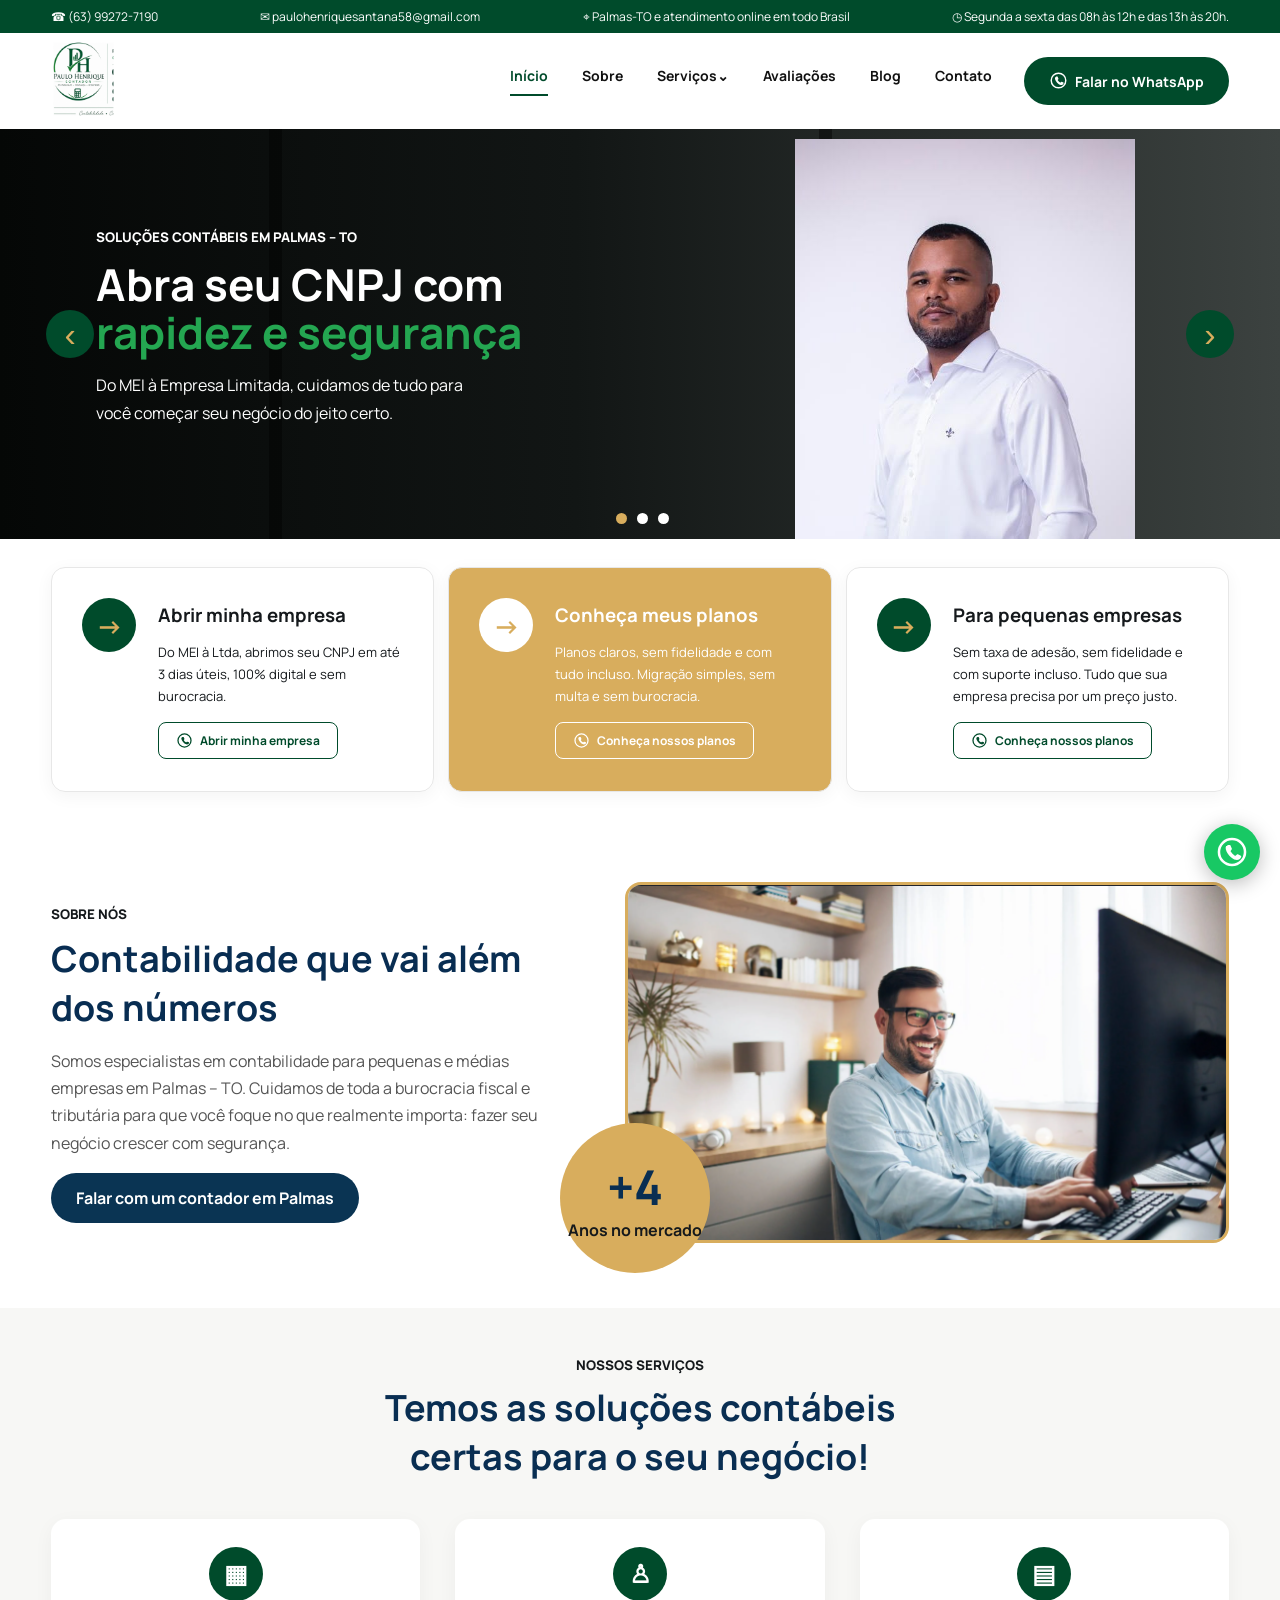
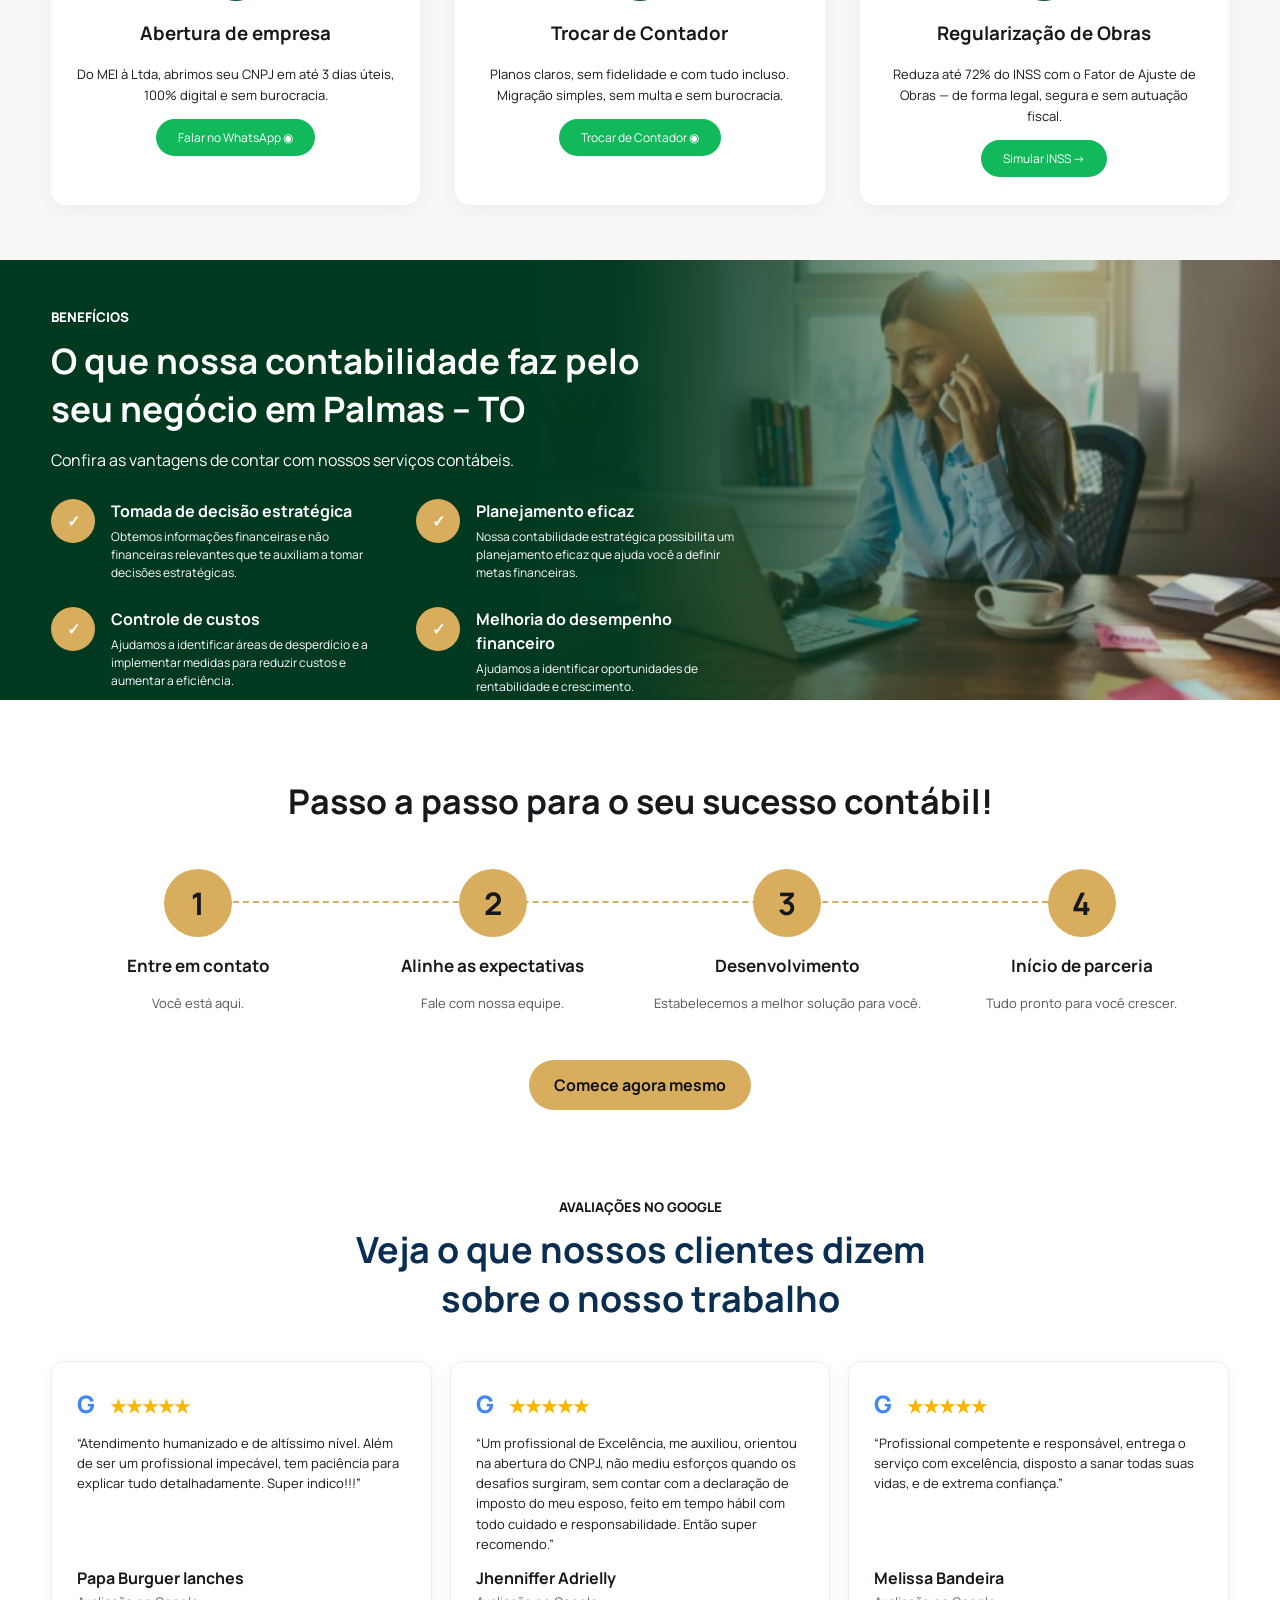
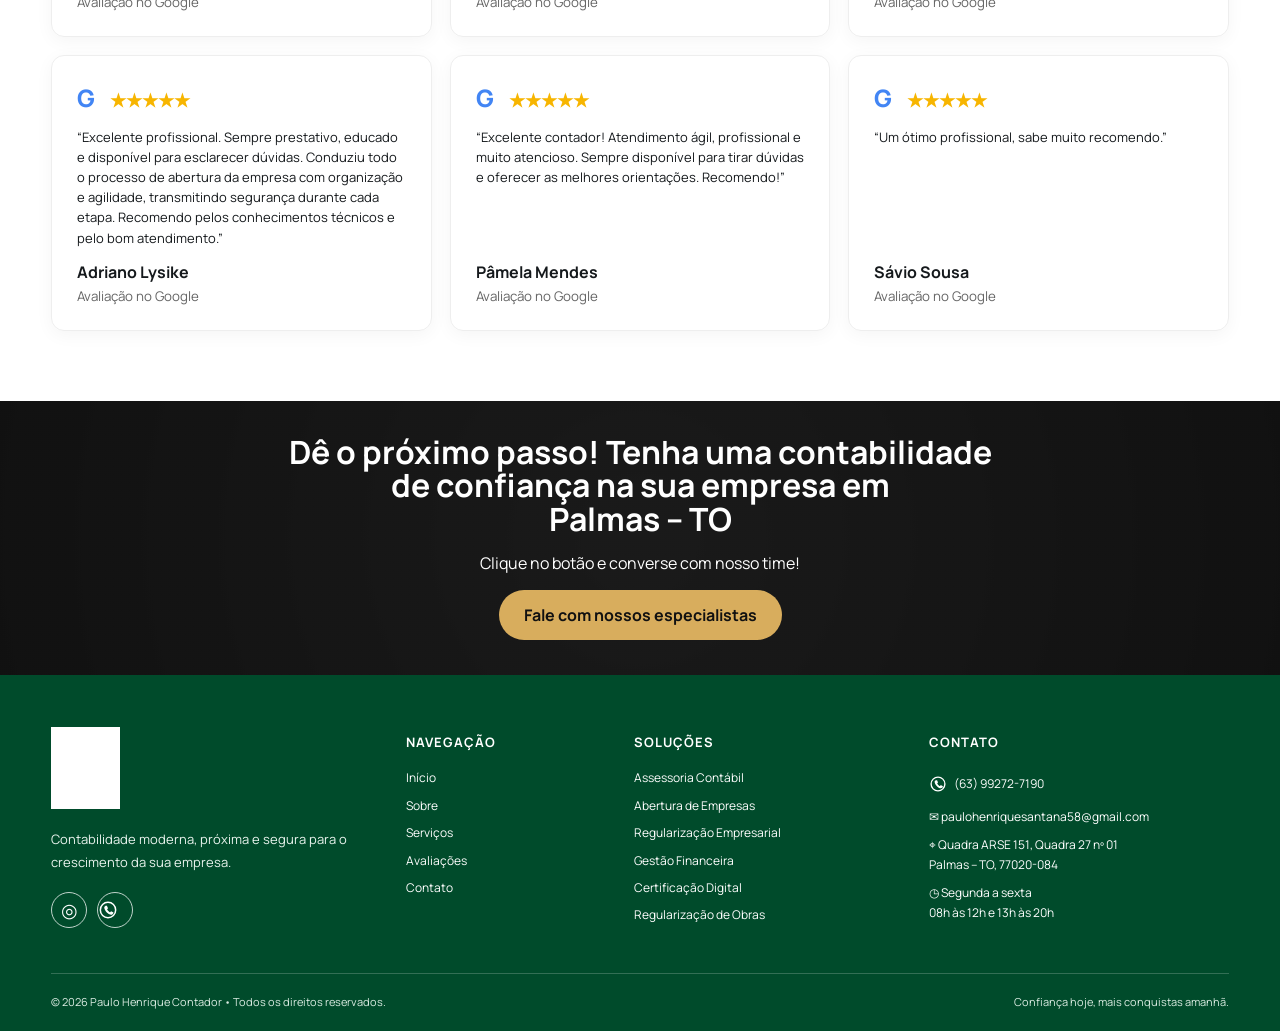
==== index.html @ 1607b9ef "Add files via upload" ====
<!doctype html><html lang="pt-BR"><head><meta charset="utf-8"><meta name="viewport" content="width=device-width,initial-scale=1"><title>Paulo Henrique Contador | Palmas-TO</title><meta name="description" content="Contabilidade em Palmas-TO e atendimento online em todo Brasil. Abertura de empresa, Simples Nacional, fiscal, folha, eSocial e regularização."><link rel="preconnect" href="https://fonts.googleapis.com"><link rel="preconnect" href="https://fonts.gstatic.com" crossorigin><link href="https://fonts.googleapis.com/css2?family=Manrope:wght@400;500;600;700;800&display=swap" rel="stylesheet"><link rel="stylesheet" href="estilo.css"></head><body>
<div class="topbar"><div class="wrap topitems"><span>☎ (63) 99272-7190</span><span>✉ paulohenriquesantana58@gmail.com</span><span>⌖ Palmas-TO e atendimento online em todo Brasil</span><span>◷ Segunda a sexta das 08h às 12h e das 13h às 20h.</span></div></div>
<header><div class="wrap nav"><a href="#inicio"><img class="logo" src="assets/logo-paulo-henrique.png" alt="Paulo Henrique Contador"></a><button class="menu" aria-label="Abrir menu">☰</button><nav><a href="#inicio">Início</a><a href="#sobre">Sobre</a><a href="#servicos">Serviços⌄</a><a href="#avaliacoes">Avaliações</a><a href="#blog">Blog</a><a href="#contato">Contato</a></nav><a class="btn dark" data-wa href="#"><span class="wa-icon" aria-hidden="true"><svg viewBox="0 0 24 24" role="img"><circle cx="12" cy="12" r="9.2" fill="none" stroke="currentColor" stroke-width="1.8"/><path d="M8.4 7.8c.35-.78.72-.8 1.08-.81h.92c.2 0 .42.08.54.39l.92 2.2c.1.25.07.48-.08.7l-.67.86c-.15.19-.16.37-.03.59.72 1.2 1.69 2.18 2.9 2.9.2.12.39.11.56-.04l.93-.83c.2-.18.42-.22.67-.11l2.06.96c.3.14.35.33.31.58-.11.72-.5 1.36-1.08 1.79-.56.42-1.25.65-1.95.65-1.05 0-2.55-.48-4.22-1.94-1.82-1.6-3.13-3.66-3.63-5.67-.2-.78-.13-1.53.21-2.22z" fill="currentColor"/></svg></span>Falar no WhatsApp</a></div></header>
<main>
<section class="hero" id="inicio"><div class="hero-bg"></div><div class="wrap hero-inner"><button class="arrow left">‹</button><div class="hero-copy"><small>SOLUÇÕES CONTÁBEIS EM PALMAS – TO</small><h1>Abra seu CNPJ com<br><em>rapidez e segurança</em></h1><p>Do MEI à Empresa Limitada, cuidamos de tudo para<br>você começar seu negócio do jeito certo.</p></div><div class="hero-person"><img src="assets/paulo-hero.jpg" alt="Paulo Henrique Contador"></div><button class="arrow right">›</button><div class="dots"><i></i><i></i><i></i></div></div></section>
<section class="quick wrap"><article><b class="round">→</b><div><h3>Abrir minha empresa</h3><p>Do MEI à Ltda, abrimos seu CNPJ em até 3 dias úteis, 100% digital e sem burocracia.</p><a data-wa class="outline" href="#"><span class="wa-icon" aria-hidden="true"><svg viewBox="0 0 24 24" role="img"><circle cx="12" cy="12" r="9.2" fill="none" stroke="currentColor" stroke-width="1.8"/><path d="M8.4 7.8c.35-.78.72-.8 1.08-.81h.92c.2 0 .42.08.54.39l.92 2.2c.1.25.07.48-.08.7l-.67.86c-.15.19-.16.37-.03.59.72 1.2 1.69 2.18 2.9 2.9.2.12.39.11.56-.04l.93-.83c.2-.18.42-.22.67-.11l2.06.96c.3.14.35.33.31.58-.11.72-.5 1.36-1.08 1.79-.56.42-1.25.65-1.95.65-1.05 0-2.55-.48-4.22-1.94-1.82-1.6-3.13-3.66-3.63-5.67-.2-.78-.13-1.53.21-2.22z" fill="currentColor"/></svg></span>Abrir minha empresa</a></div></article><article class="gold"><b class="round white">→</b><div><h3>Conheça meus planos</h3><p>Planos claros, sem fidelidade e com tudo incluso. Migração simples, sem multa e sem burocracia.</p><a data-wa class="outline light" href="#"><span class="wa-icon" aria-hidden="true"><svg viewBox="0 0 24 24" role="img"><circle cx="12" cy="12" r="9.2" fill="none" stroke="currentColor" stroke-width="1.8"/><path d="M8.4 7.8c.35-.78.72-.8 1.08-.81h.92c.2 0 .42.08.54.39l.92 2.2c.1.25.07.48-.08.7l-.67.86c-.15.19-.16.37-.03.59.72 1.2 1.69 2.18 2.9 2.9.2.12.39.11.56-.04l.93-.83c.2-.18.42-.22.67-.11l2.06.96c.3.14.35.33.31.58-.11.72-.5 1.36-1.08 1.79-.56.42-1.25.65-1.95.65-1.05 0-2.55-.48-4.22-1.94-1.82-1.6-3.13-3.66-3.63-5.67-.2-.78-.13-1.53.21-2.22z" fill="currentColor"/></svg></span>Conheça nossos planos</a></div></article><article><b class="round">→</b><div><h3>Para pequenas empresas</h3><p>Sem taxa de adesão, sem fidelidade e com suporte incluso. Tudo que sua empresa precisa por um preço justo.</p><a data-wa class="outline" href="#"><span class="wa-icon" aria-hidden="true"><svg viewBox="0 0 24 24" role="img"><circle cx="12" cy="12" r="9.2" fill="none" stroke="currentColor" stroke-width="1.8"/><path d="M8.4 7.8c.35-.78.72-.8 1.08-.81h.92c.2 0 .42.08.54.39l.92 2.2c.1.25.07.48-.08.7l-.67.86c-.15.19-.16.37-.03.59.72 1.2 1.69 2.18 2.9 2.9.2.12.39.11.56-.04l.93-.83c.2-.18.42-.22.67-.11l2.06.96c.3.14.35.33.31.58-.11.72-.5 1.36-1.08 1.79-.56.42-1.25.65-1.95.65-1.05 0-2.55-.48-4.22-1.94-1.82-1.6-3.13-3.66-3.63-5.67-.2-.78-.13-1.53.21-2.22z" fill="currentColor"/></svg></span>Conheça nossos planos</a></div></article></section>
<section class="about wrap" id="sobre"><div><small>SOBRE NÓS</small><h2>Contabilidade que vai além dos números</h2><p>Somos especialistas em contabilidade para pequenas e médias empresas em Palmas – TO. Cuidamos de toda a burocracia fiscal e tributária para que você foque no que realmente importa: fazer seu negócio crescer com segurança.</p><a data-wa class="btn navy" href="#">Falar com um contador em Palmas</a></div><div class="about-photo"><img src="assets/homem-escritorio.png" alt="Profissional trabalhando em escritório"><span><strong>+4</strong>Anos no mercado</span></div></section>
<section class="services" id="servicos"><div class="wrap"><div class="section-title"><small>NOSSOS SERVIÇOS</small><h2>Temos as soluções contábeis<br>certas para o seu negócio!</h2></div><div class="service-grid"><article><b>▦</b><h3>Abertura de empresa</h3><p>Do MEI à Ltda, abrimos seu CNPJ em até 3 dias úteis, 100% digital e sem burocracia.</p><a data-wa href="#">Falar no WhatsApp ◉</a></article><article><b>♙</b><h3>Trocar de Contador</h3><p>Planos claros, sem fidelidade e com tudo incluso. Migração simples, sem multa e sem burocracia.</p><a data-wa href="#">Trocar de Contador ◉</a></article><article><b>▤</b><h3>Regularização de Obras</h3><p>Reduza até 72% do INSS com o Fator de Ajuste de Obras — de forma legal, segura e sem autuação fiscal.</p><a data-wa href="#">Simular INSS →</a></article></div></div></section>
<section class="benefits"><img src="assets/mulher-trabalhando.png" alt="Mulher trabalhando no escritório"><div class="shade"></div><div class="wrap benefits-copy"><small>BENEFÍCIOS</small><h2>O que nossa contabilidade faz pelo<br>seu negócio em Palmas – TO</h2><p>Confira as vantagens de contar com nossos serviços contábeis.</p><div class="benefit-grid"><div><b>✓</b><span><strong>Tomada de decisão estratégica</strong>Obtemos informações financeiras e não financeiras relevantes que te auxiliam a tomar decisões estratégicas.</span></div><div><b>✓</b><span><strong>Planejamento eficaz</strong>Nossa contabilidade estratégica possibilita um planejamento eficaz que ajuda você a definir metas financeiras.</span></div><div><b>✓</b><span><strong>Controle de custos</strong>Ajudamos a identificar áreas de desperdício e a implementar medidas para reduzir custos e aumentar a eficiência.</span></div><div><b>✓</b><span><strong>Melhoria do desempenho financeiro</strong>Ajudamos a identificar oportunidades de rentabilidade e crescimento.</span></div></div></div></section>
<section class="steps wrap"><h2>Passo a passo para o seu sucesso contábil!</h2><div class="step-grid"><article><b>1</b><h3>Entre em contato</h3><p>Você está aqui.</p></article><article><b>2</b><h3>Alinhe as expectativas</h3><p>Fale com nossa equipe.</p></article><article><b>3</b><h3>Desenvolvimento</h3><p>Estabelecemos a melhor solução para você.</p></article><article><b>4</b><h3>Início de parceria</h3><p>Tudo pronto para você crescer.</p></article></div><a data-wa class="btn goldbtn" href="#">Comece agora mesmo</a></section>
<section class="reviews wrap" id="avaliacoes"><div class="section-title"><small>AVALIAÇÕES NO GOOGLE</small><h2>Veja o que nossos clientes dizem<br>sobre o nosso trabalho</h2></div><div class="review-grid"><article><div class="g">G <span>★★★★★</span></div><p>“Atendimento humanizado e de altíssimo nível. Além de ser um profissional impecável, tem paciência para explicar tudo detalhadamente. Super indico!!!”</p><b>Papa Burguer lanches</b><small>Avaliação no Google</small></article><article><div class="g">G <span>★★★★★</span></div><p>“Um profissional de Excelência, me auxiliou, orientou na abertura do CNPJ, não mediu esforços quando os desafios surgiram, sem contar com a declaração de imposto do meu esposo, feito em tempo hábil com todo cuidado e responsabilidade. Então super recomendo.”</p><b>Jhenniffer Adrielly</b><small>Avaliação no Google</small></article><article><div class="g">G <span>★★★★★</span></div><p>“Profissional competente e responsável, entrega o serviço com excelência, disposto a sanar todas suas vidas, e de extrema confiança.”</p><b>Melissa Bandeira</b><small>Avaliação no Google</small></article><article><div class="g">G <span>★★★★★</span></div><p>“Excelente profissional. Sempre prestativo, educado e disponível para esclarecer dúvidas. Conduziu todo o processo de abertura da empresa com organização e agilidade, transmitindo segurança durante cada etapa. Recomendo pelos conhecimentos técnicos e pelo bom atendimento.”</p><b>Adriano Lysike</b><small>Avaliação no Google</small></article><article><div class="g">G <span>★★★★★</span></div><p>“Excelente contador! Atendimento ágil, profissional e muito atencioso. Sempre disponível para tirar dúvidas e oferecer as melhores orientações. Recomendo!”</p><b>Pâmela Mendes</b><small>Avaliação no Google</small></article><article><div class="g">G <span>★★★★★</span></div><p>“Um ótimo profissional, sabe muito recomendo.”</p><b>Sávio Sousa</b><small>Avaliação no Google</small></article></div></section>
<section class="cta"><div class="wrap"><h2>Dê o próximo passo! Tenha uma contabilidade<br>de confiança na sua empresa em<br>Palmas – TO</h2><p>Clique no botão e converse com nosso time!</p><a data-wa class="btn goldbtn" href="#">Fale com nossos especialistas</a></div></section>
</main>
<footer id="contato" class="site-footer"><div class="wrap footer-grid"><div class="footer-brand"><img src="assets/logo-paulo-henrique.png" class="footer-logo" alt="Paulo Henrique Contador"><p>Contabilidade moderna, próxima e segura para o crescimento da sua empresa.</p><div class="footer-social"><a href="https://www.instagram.com/paulohenriquecontador_?stkn=ZHVsbTBmMThrMnM1&utm_source=qr" target="_blank" rel="noopener noreferrer" aria-label="Instagram de Paulo Henrique Contador">◎</a><a data-wa href="#" target="_blank" rel="noopener noreferrer" aria-label="WhatsApp de Paulo Henrique Contador"><span class="wa-icon" aria-hidden="true"><svg viewBox="0 0 24 24" role="img"><circle cx="12" cy="12" r="9.2" fill="none" stroke="currentColor" stroke-width="1.8"/><path d="M8.4 7.8c.35-.78.72-.8 1.08-.81h.92c.2 0 .42.08.54.39l.92 2.2c.1.25.07.48-.08.7l-.67.86c-.15.19-.16.37-.03.59.72 1.2 1.69 2.18 2.9 2.9.2.12.39.11.56-.04l.93-.83c.2-.18.42-.22.67-.11l2.06.96c.3.14.35.33.31.58-.11.72-.5 1.36-1.08 1.79-.56.42-1.25.65-1.95.65-1.05 0-2.55-.48-4.22-1.94-1.82-1.6-3.13-3.66-3.63-5.67-.2-.78-.13-1.53.21-2.22z" fill="currentColor"/></svg></span></a></div></div><div><h3>NAVEGAÇÃO</h3><a href="#inicio">Início</a><a href="#sobre">Sobre</a><a href="#servicos">Serviços</a><a href="#avaliacoes">Avaliações</a><a href="#contato">Contato</a></div><div><h3>SOLUÇÕES</h3><a href="#servicos">Assessoria Contábil</a><a href="#servicos">Abertura de Empresas</a><a href="#servicos">Regularização Empresarial</a><a href="#servicos">Gestão Financeira</a><a href="#servicos">Certificação Digital</a><a href="#servicos">Regularização de Obras</a></div><div><h3>CONTATO</h3><a data-wa href="#" target="_blank" rel="noopener noreferrer"><span class="wa-icon" aria-hidden="true"><svg viewBox="0 0 24 24" role="img"><circle cx="12" cy="12" r="9.2" fill="none" stroke="currentColor" stroke-width="1.8"/><path d="M8.4 7.8c.35-.78.72-.8 1.08-.81h.92c.2 0 .42.08.54.39l.92 2.2c.1.25.07.48-.08.7l-.67.86c-.15.19-.16.37-.03.59.72 1.2 1.69 2.18 2.9 2.9.2.12.39.11.56-.04l.93-.83c.2-.18.42-.22.67-.11l2.06.96c.3.14.35.33.31.58-.11.72-.5 1.36-1.08 1.79-.56.42-1.25.65-1.95.65-1.05 0-2.55-.48-4.22-1.94-1.82-1.6-3.13-3.66-3.63-5.67-.2-.78-.13-1.53.21-2.22z" fill="currentColor"/></svg></span>(63) 99272-7190</a><a href="mailto:paulohenriquesantana58@gmail.com">✉ paulohenriquesantana58@gmail.com</a><span>⌖ Quadra ARSE 151, Quadra 27 nº 01<br>Palmas – TO, 77020-084</span><span>◷ Segunda a sexta<br>08h às 12h e 13h às 20h</span></div></div><div class="wrap footer-bottom"><span>© 2026 Paulo Henrique Contador • Todos os direitos reservados.</span><span>Confiança hoje, mais conquistas amanhã.</span></div></footer>
<a class="float-wa" data-wa href="#"><span class="wa-icon" aria-hidden="true"><svg viewBox="0 0 24 24" role="img"><circle cx="12" cy="12" r="9.2" fill="none" stroke="currentColor" stroke-width="1.8"/><path d="M8.4 7.8c.35-.78.72-.8 1.08-.81h.92c.2 0 .42.08.54.39l.92 2.2c.1.25.07.48-.08.7l-.67.86c-.15.19-.16.37-.03.59.72 1.2 1.69 2.18 2.9 2.9.2.12.39.11.56-.04l.93-.83c.2-.18.42-.22.67-.11l2.06.96c.3.14.35.33.31.58-.11.72-.5 1.36-1.08 1.79-.56.42-1.25.65-1.95.65-1.05 0-2.55-.48-4.22-1.94-1.82-1.6-3.13-3.66-3.63-5.67-.2-.78-.13-1.53.21-2.22z" fill="currentColor"/></svg></span></a><script src="script.js"></script></body></html>
---- estilo.css ----
:root{--green:#004b2b;--green2:#0a6a3b;--gold:#d8ad5d;--navy:#0a3453;--text:#15191c;--cream:#faf8f3}*{box-sizing:border-box}html{scroll-behavior:smooth}body{margin:0;font-family:Manrope,Arial,sans-serif;color:var(--text);background:#fff}.wrap{width:min(1180px,92%);margin:auto}.topbar{background:var(--green);color:#fff;font-size:12px}.topitems{display:flex;justify-content:space-between;gap:18px;padding:8px 0;white-space:nowrap}.nav{height:96px;display:flex;align-items:center;gap:32px}.logo{width:245px;max-height:78px;object-fit:contain;object-position:left}.nav nav{display:flex;gap:34px;margin-left:auto}.nav a{text-decoration:none;color:#111;font-weight:700;font-size:14px}.nav nav a:first-child{color:var(--green);border-bottom:2px solid var(--green);padding-bottom:9px}.btn{display:inline-block;padding:14px 25px;border-radius:999px;text-decoration:none;font-weight:700;border:0}.dark{background:var(--green);color:#fff!important}.green{background:#13b95d;color:#fff}.navy{background:var(--navy);color:#fff}.menu{display:none}.hero{height:410px;position:relative;overflow:hidden;background:#161a19}.hero-bg{position:absolute;inset:0;background:linear-gradient(90deg,#050706 0%,#121615 45%,#3c4240 100%)}.hero-bg:after{content:"";position:absolute;inset:0;background:repeating-linear-gradient(90deg,transparent 0 21%,rgba(0,0,0,.45) 21% 22%,transparent 22% 43%)}.hero-inner{height:100%;position:relative;display:flex;align-items:center}.hero-copy{z-index:2;color:#fff;width:56%;padding-left:45px}.hero-copy small,.about small,.section-title small,.benefits small{font-weight:800}.hero-copy h1{font-size:44px;line-height:1.08;margin:14px 0}.hero-copy em{font-style:normal;color:#24a651}.hero-copy p{line-height:1.7}.hero-person{position:absolute;right:8%;bottom:-20px;height:420px;width:340px;overflow:hidden}.hero-person img{width:100%;height:100%;object-fit:cover;object-position:center 15%;mix-blend-mode:normal}.arrow{position:absolute;z-index:3;width:48px;height:48px;border-radius:50%;border:0;background:var(--green);color:var(--gold);font-size:34px}.left{left:-5px}.right{right:-5px}.dots{position:absolute;bottom:15px;left:48%;display:flex;gap:10px}.dots i{width:11px;height:11px;background:#fff;border-radius:50%}.dots i:first-child{background:var(--gold)}.quick{display:grid;grid-template-columns:repeat(3,1fr);gap:14px;margin-top:28px;margin-bottom:55px}.quick article{min-height:225px;border:1px solid #e7e7e7;border-radius:14px;padding:30px;display:flex;gap:22px;box-shadow:0 4px 18px #0000000c}.quick .gold{background:var(--gold);color:#fff}.round{min-width:54px;height:54px;border-radius:50%;background:var(--green);color:var(--gold);display:grid;place-items:center;font-size:27px}.round.white{background:#fff}.quick h3{margin:4px 0 12px}.quick p{font-size:13px;line-height:1.7;min-height:68px}.outline{display:inline-block;border:1px solid var(--green);color:var(--green);border-radius:8px;padding:9px 17px;text-decoration:none;font-size:12px;font-weight:700}.outline.light{border-color:#fff;color:#fff}.about{display:grid;grid-template-columns:1fr 1.2fr;align-items:center;gap:70px;padding:35px 0 65px}.about h2{color:#082d52;font-size:36px;margin:10px 0}.about p{line-height:1.7;color:#555}.about-photo{position:relative}.about-photo img{width:100%;border-radius:16px;border:3px solid var(--gold);display:block}.about-photo span{position:absolute;left:-65px;bottom:-30px;background:var(--gold);width:150px;height:150px;border-radius:50%;display:flex;flex-direction:column;align-items:center;justify-content:center;font-weight:700}.about-photo span strong{font-size:48px;color:#092e52}.services{background:#f7f7f5;padding:45px 0 55px}.section-title{text-align:center}.section-title h2{font-size:36px;color:#092e52;margin:8px 0 38px}.service-grid{display:grid;grid-template-columns:repeat(3,1fr);gap:35px}.service-grid article{text-align:center;background:#fff;padding:28px 25px;border-radius:15px;box-shadow:0 5px 20px #0000000b}.service-grid b{display:grid;place-items:center;margin:auto;width:54px;height:54px;border-radius:50%;background:var(--green);color:#fff;font-size:25px}.service-grid p{font-size:13px;line-height:1.6}.service-grid a{display:inline-block;background:#12b95b;color:#fff;border-radius:999px;padding:10px 22px;text-decoration:none;font-size:12px}.benefits{height:440px;position:relative;overflow:hidden;background:var(--green);color:#fff}.benefits>img{position:absolute;right:0;width:58%;height:100%;object-fit:cover}.shade{position:absolute;inset:0;background:linear-gradient(90deg,rgba(0,57,31,.98) 0 48%,rgba(0,57,31,.45) 72%,rgba(0,0,0,.1))}.benefits-copy{position:relative;padding-top:45px}.benefits h2{font-size:35px;margin:10px 0}.benefit-grid{display:grid;grid-template-columns:330px 330px;gap:25px 35px;margin-top:28px}.benefit-grid div{display:flex;gap:16px}.benefit-grid b{background:var(--gold);min-width:44px;height:44px;border-radius:50%;display:grid;place-items:center}.benefit-grid span{font-size:12px;line-height:1.5}.benefit-grid strong{display:block;font-size:16px;margin-bottom:5px}.steps{text-align:center;padding:50px 0 55px}.steps h2{font-size:34px}.step-grid{display:grid;grid-template-columns:repeat(4,1fr);margin:45px 0 35px;position:relative}.step-grid:before{content:"";position:absolute;top:32px;left:12%;right:12%;border-top:2px dashed var(--gold)}.step-grid article{position:relative}.step-grid b{position:relative;z-index:1;width:68px;height:68px;border-radius:50%;display:grid;place-items:center;margin:auto;background:var(--gold);font-size:31px}.step-grid h3{font-size:17px}.step-grid p{color:#555;font-size:13px}.goldbtn{background:var(--gold);color:#111}.reviews{padding:30px 0 70px}.review-grid{display:grid;grid-template-columns:repeat(3,1fr);gap:18px}.review-grid article{border:1px solid #eee;border-radius:13px;padding:25px;box-shadow:0 4px 18px #0000000b;min-height:250px;display:flex;flex-direction:column}.review-grid article p{flex:1}.g{font-size:24px;font-weight:800;color:#4285f4}.g span{color:#f7b500;font-size:18px;margin-left:10px}.review-grid p{font-size:13px;line-height:1.55}.review-grid small{display:block;color:#666;margin-top:4px}.cta{background:linear-gradient(#111d,#111d),radial-gradient(circle at center,#555,#111);color:#fff;text-align:center;padding:35px 0}.cta h2{font-size:32px;line-height:1.05;margin:0 0 15px}footer{background:var(--green);color:#fff;padding:42px 0}.footer-grid{display:grid;grid-template-columns:1.3fr .8fr 1.3fr 1.2fr;gap:45px}.footer-logo{width:220px;filter:brightness(0) invert(1)}footer p,footer a,footer span{font-size:12px;line-height:1.6;color:#fff;text-decoration:none;display:block;margin:5px 0}footer h3{font-size:14px}.float-wa{position:fixed;right:20px;bottom:20px;width:56px;height:56px;border-radius:50%;display:grid;place-items:center;background:#18c864;color:#fff;text-decoration:none;font-size:25px;box-shadow:0 4px 20px #0004;z-index:9}@media(max-width:850px){.topitems{overflow:auto;font-size:10px}.nav{height:78px}.logo{width:185px}.nav nav,.nav>.dark{display:none}.menu{display:block;margin-left:auto;border:0;background:none;font-size:25px}.hero{height:520px}.hero-copy{width:100%;padding:25px 20px;align-self:flex-start;margin-top:30px}.hero-copy h1{font-size:34px}.hero-person{right:0;height:290px;width:230px;opacity:.55}.quick,.about,.service-grid,.review-grid,.footer-grid{grid-template-columns:1fr}.quick{margin-top:15px}.about{gap:25px}.about-photo span{left:10px;width:110px;height:110px}.benefits{height:auto;padding-bottom:35px}.benefits>img{width:100%;opacity:.28}.benefit-grid{grid-template-columns:1fr;width:95%}.step-grid{grid-template-columns:1fr 1fr;gap:25px}.step-grid:before{display:none}.section-title h2,.about h2,.benefits h2,.steps h2{font-size:27px}.cta h2{font-size:25px}.footer-grid{gap:20px}}

.wa-icon{width:18px;height:18px;display:inline-flex;align-items:center;justify-content:center;vertical-align:-3px;margin-right:7px;flex:0 0 auto}.wa-icon svg{width:100%;height:100%;display:block}.outline{display:inline-flex;align-items:center;justify-content:center}.float-wa .wa-icon{width:34px;height:34px;margin:0}.dark .wa-icon{width:19px;height:19px}.quick .wa-icon{width:17px;height:17px}.btn{gap:2px}
/* Rodapé final */
.site-footer{padding:52px 0 0;background:var(--green)}
.site-footer .footer-grid{grid-template-columns:1.25fr .72fr 1fr 1.25fr;gap:55px;padding-bottom:40px}
.site-footer .footer-logo{width:225px;max-height:82px;object-fit:contain;object-position:left;filter:brightness(0) invert(1)}
.site-footer .footer-brand p{max-width:330px;font-size:13px;line-height:1.75;margin:14px 0 18px;color:#e9f4ee}
.site-footer h3{font-size:13px;letter-spacing:.08em;margin:6px 0 17px}
.site-footer a,.site-footer span{font-size:12px;line-height:1.7;margin:7px 0;color:#fff}
.site-footer a{transition:opacity .2s ease}.site-footer a:hover{opacity:.75}
.footer-social{display:flex;gap:10px;margin-top:15px}.footer-social a{width:36px;height:36px;border:1px solid rgba(255,255,255,.75);border-radius:50%;display:grid;place-items:center;font-size:19px;margin:0}.footer-social .wa-icon{width:20px;height:20px;margin:0}
.footer-bottom{border-top:1px solid rgba(255,255,255,.2);min-height:58px;display:flex;align-items:center;justify-content:space-between;gap:25px}.footer-bottom span{color:#dbece3;font-size:11px;margin:0}
.site-footer [data-wa]{display:flex;align-items:center}.site-footer [data-wa] .wa-icon{margin-right:7px}
@media(max-width:850px){.site-footer .footer-grid{grid-template-columns:1fr;gap:26px}.footer-bottom{padding:16px 0;min-height:auto;align-items:flex-start;flex-direction:column;gap:5px}.site-footer .footer-brand p{max-width:100%}}
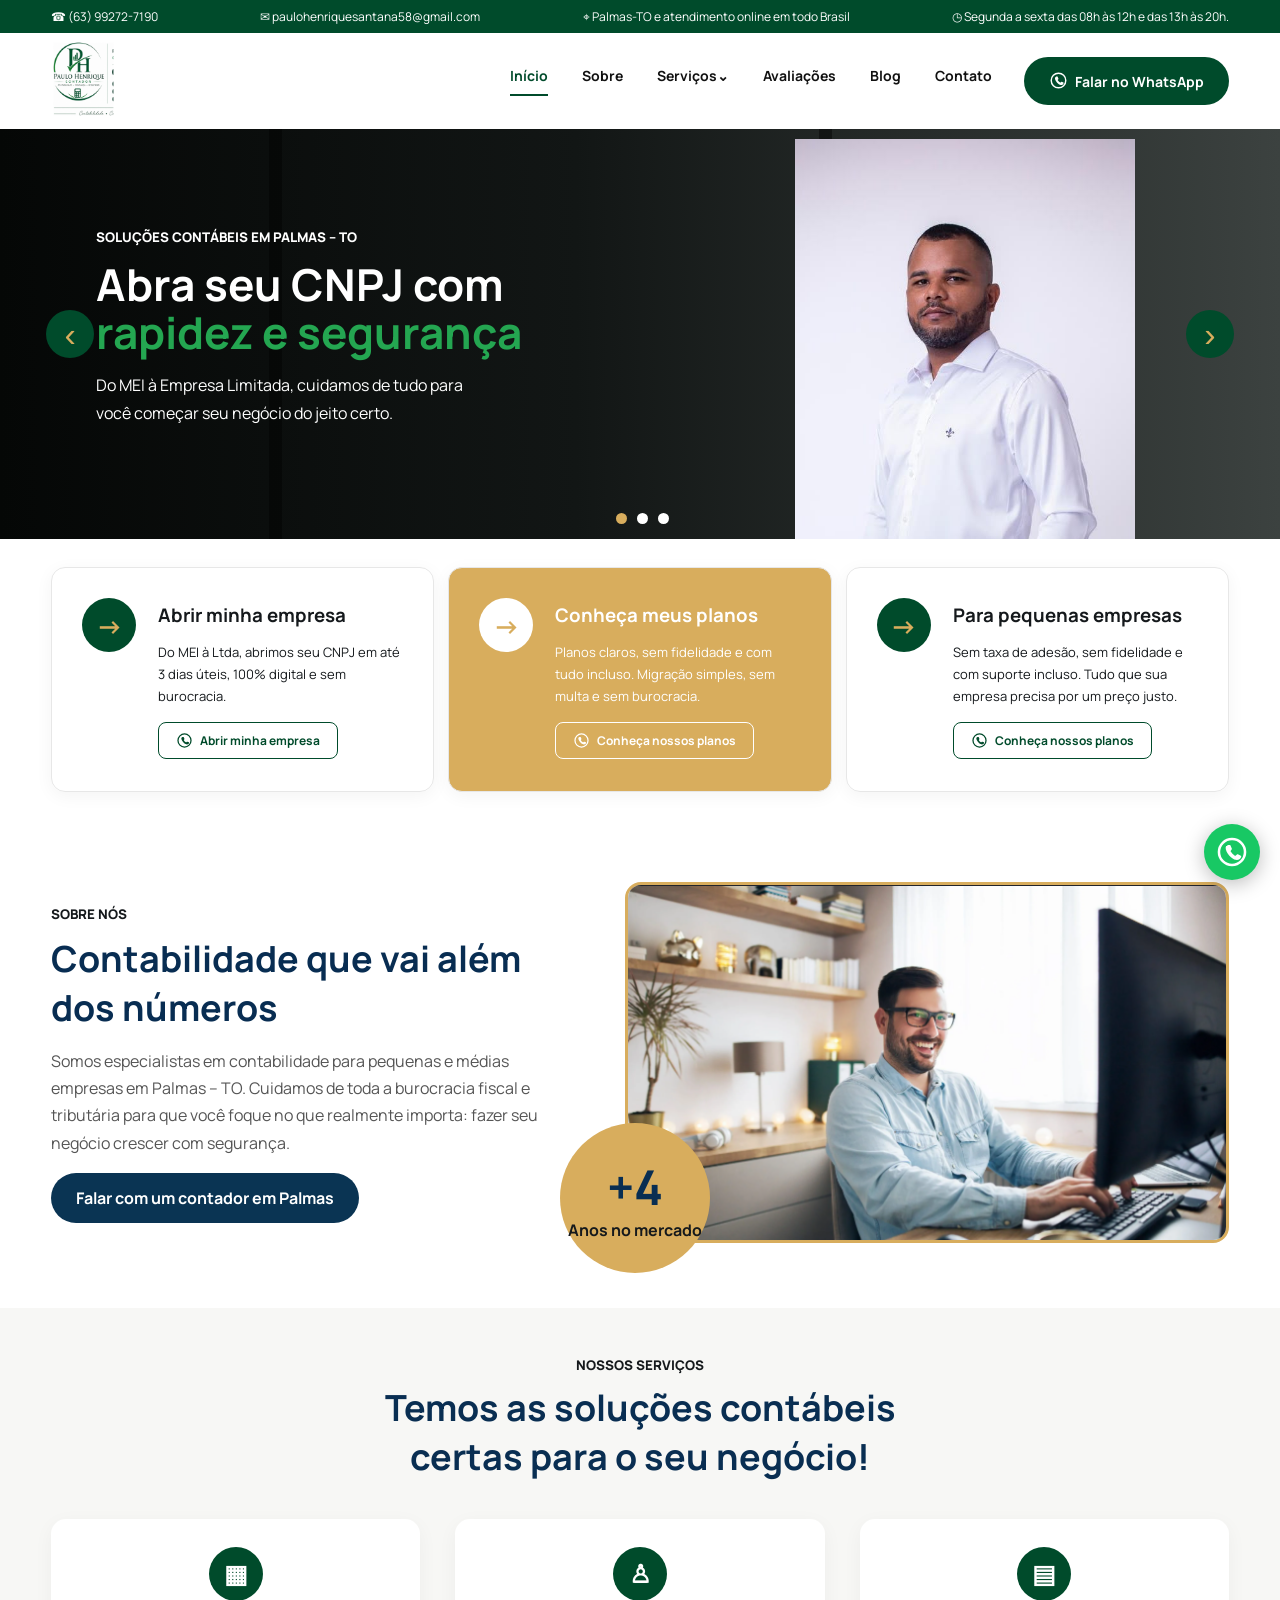
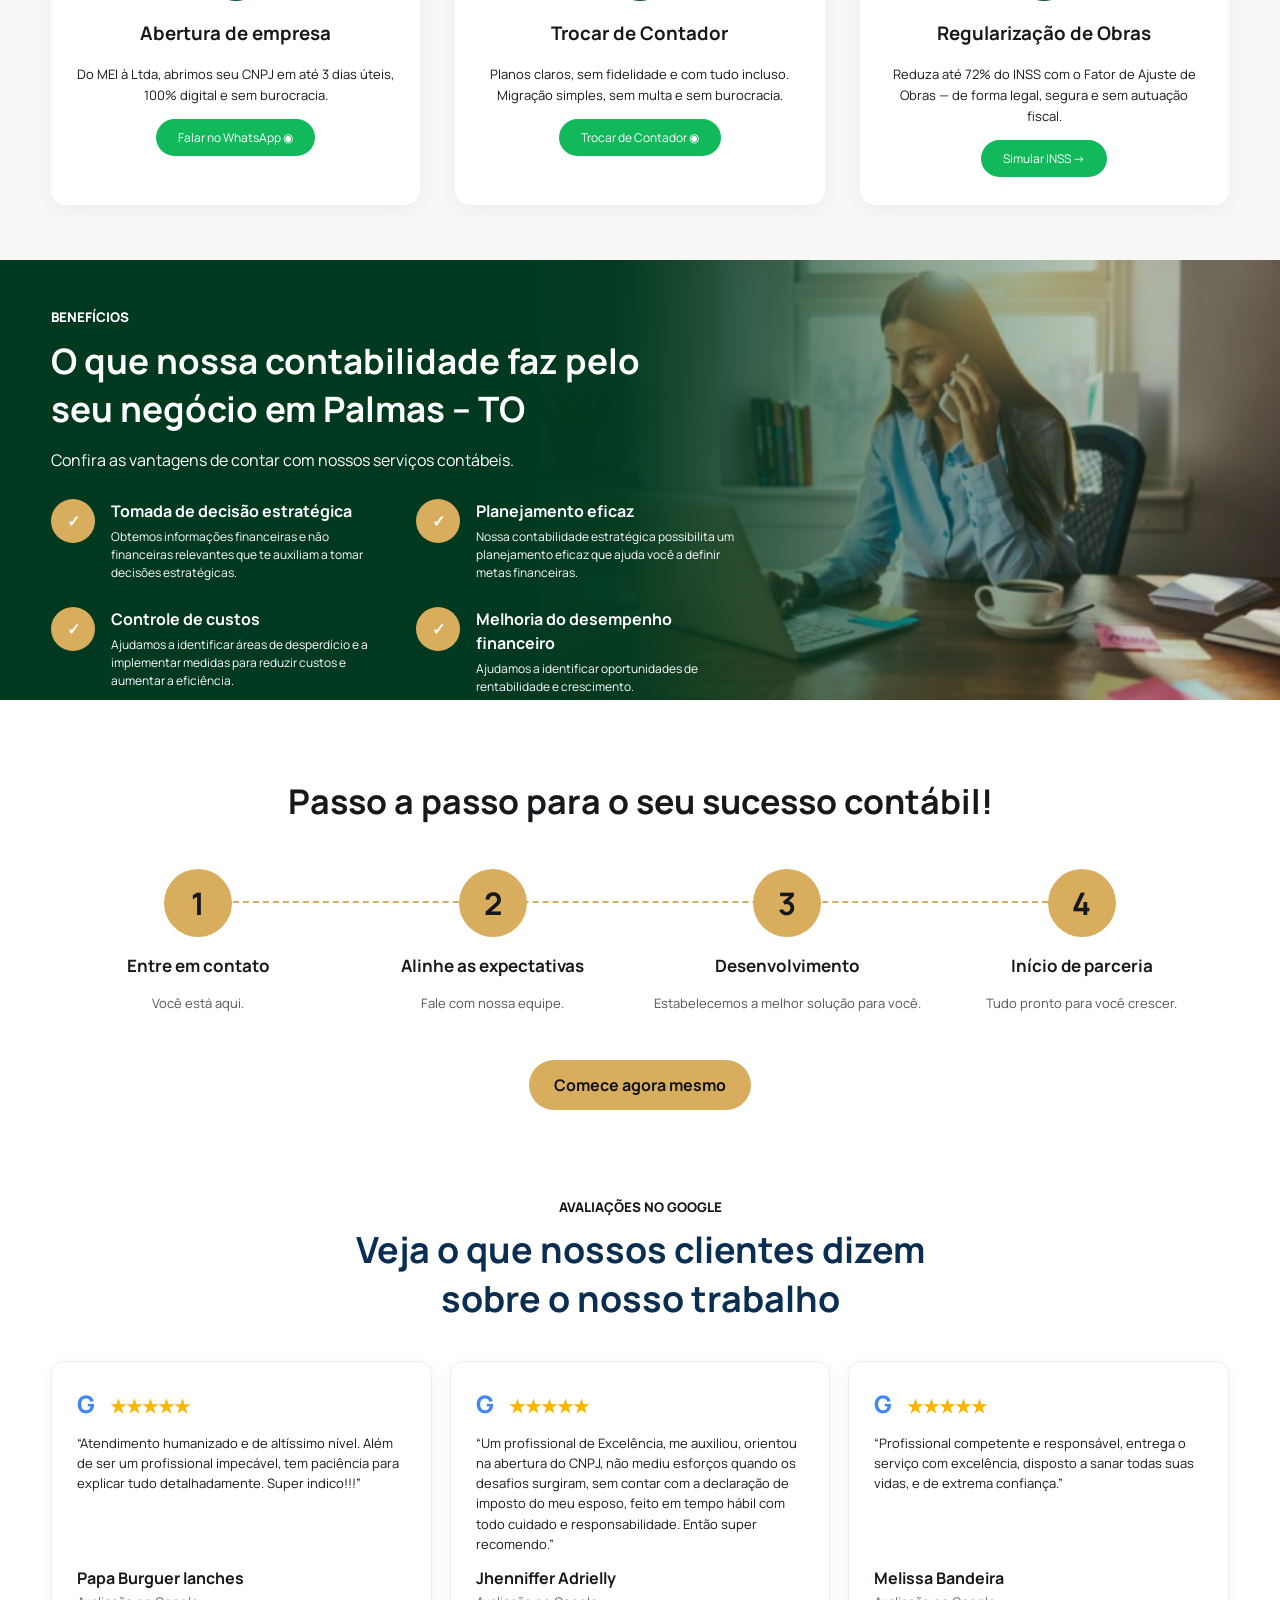
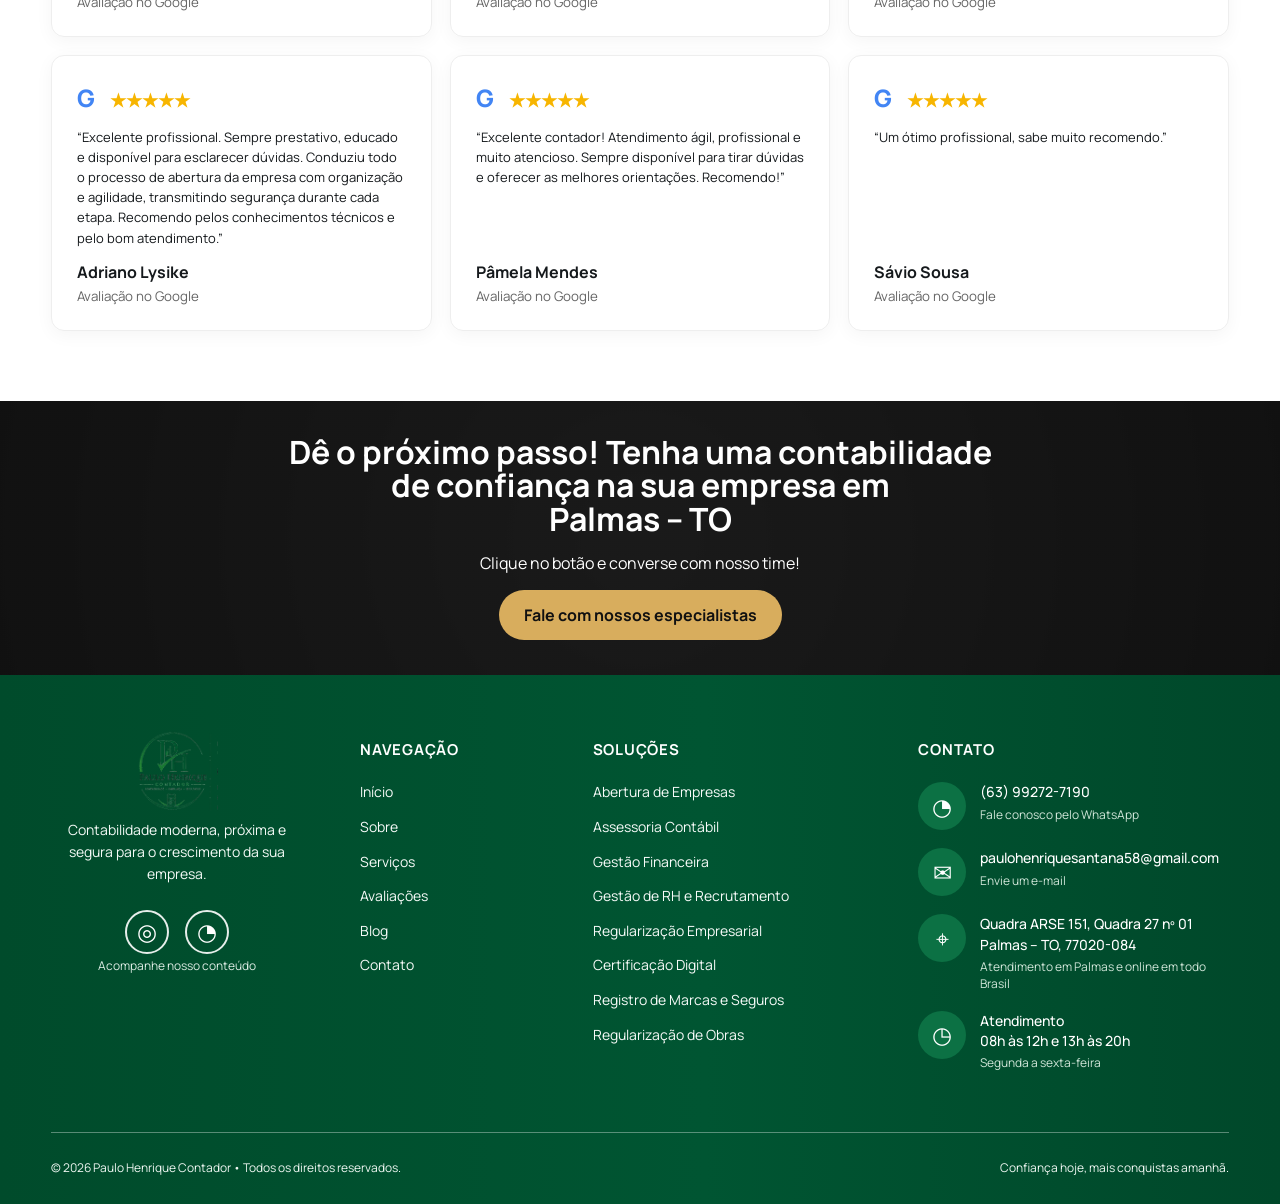
==== commit d65715ad: "Add files via upload" ====
--- a/index.html
+++ b/index.html
@@ -11,5 +11,5 @@
 <section class="reviews wrap" id="avaliacoes"><div class="section-title"><small>AVALIAÇÕES NO GOOGLE</small><h2>Veja o que nossos clientes dizem<br>sobre o nosso trabalho</h2></div><div class="review-grid"><article><div class="g">G <span>★★★★★</span></div><p>“Atendimento humanizado e de altíssimo nível. Além de ser um profissional impecável, tem paciência para explicar tudo detalhadamente. Super indico!!!”</p><b>Papa Burguer lanches</b><small>Avaliação no Google</small></article><article><div class="g">G <span>★★★★★</span></div><p>“Um profissional de Excelência, me auxiliou, orientou na abertura do CNPJ, não mediu esforços quando os desafios surgiram, sem contar com a declaração de imposto do meu esposo, feito em tempo hábil com todo cuidado e responsabilidade. Então super recomendo.”</p><b>Jhenniffer Adrielly</b><small>Avaliação no Google</small></article><article><div class="g">G <span>★★★★★</span></div><p>“Profissional competente e responsável, entrega o serviço com excelência, disposto a sanar todas suas vidas, e de extrema confiança.”</p><b>Melissa Bandeira</b><small>Avaliação no Google</small></article><article><div class="g">G <span>★★★★★</span></div><p>“Excelente profissional. Sempre prestativo, educado e disponível para esclarecer dúvidas. Conduziu todo o processo de abertura da empresa com organização e agilidade, transmitindo segurança durante cada etapa. Recomendo pelos conhecimentos técnicos e pelo bom atendimento.”</p><b>Adriano Lysike</b><small>Avaliação no Google</small></article><article><div class="g">G <span>★★★★★</span></div><p>“Excelente contador! Atendimento ágil, profissional e muito atencioso. Sempre disponível para tirar dúvidas e oferecer as melhores orientações. Recomendo!”</p><b>Pâmela Mendes</b><small>Avaliação no Google</small></article><article><div class="g">G <span>★★★★★</span></div><p>“Um ótimo profissional, sabe muito recomendo.”</p><b>Sávio Sousa</b><small>Avaliação no Google</small></article></div></section>
 <section class="cta"><div class="wrap"><h2>Dê o próximo passo! Tenha uma contabilidade<br>de confiança na sua empresa em<br>Palmas – TO</h2><p>Clique no botão e converse com nosso time!</p><a data-wa class="btn goldbtn" href="#">Fale com nossos especialistas</a></div></section>
 </main>
-<footer id="contato" class="site-footer"><div class="wrap footer-grid"><div class="footer-brand"><img src="assets/logo-paulo-henrique.png" class="footer-logo" alt="Paulo Henrique Contador"><p>Contabilidade moderna, próxima e segura para o crescimento da sua empresa.</p><div class="footer-social"><a href="https://www.instagram.com/paulohenriquecontador_?stkn=ZHVsbTBmMThrMnM1&utm_source=qr" target="_blank" rel="noopener noreferrer" aria-label="Instagram de Paulo Henrique Contador">◎</a><a data-wa href="#" target="_blank" rel="noopener noreferrer" aria-label="WhatsApp de Paulo Henrique Contador"><span class="wa-icon" aria-hidden="true"><svg viewBox="0 0 24 24" role="img"><circle cx="12" cy="12" r="9.2" fill="none" stroke="currentColor" stroke-width="1.8"/><path d="M8.4 7.8c.35-.78.72-.8 1.08-.81h.92c.2 0 .42.08.54.39l.92 2.2c.1.25.07.48-.08.7l-.67.86c-.15.19-.16.37-.03.59.72 1.2 1.69 2.18 2.9 2.9.2.12.39.11.56-.04l.93-.83c.2-.18.42-.22.67-.11l2.06.96c.3.14.35.33.31.58-.11.72-.5 1.36-1.08 1.79-.56.42-1.25.65-1.95.65-1.05 0-2.55-.48-4.22-1.94-1.82-1.6-3.13-3.66-3.63-5.67-.2-.78-.13-1.53.21-2.22z" fill="currentColor"/></svg></span></a></div></div><div><h3>NAVEGAÇÃO</h3><a href="#inicio">Início</a><a href="#sobre">Sobre</a><a href="#servicos">Serviços</a><a href="#avaliacoes">Avaliações</a><a href="#contato">Contato</a></div><div><h3>SOLUÇÕES</h3><a href="#servicos">Assessoria Contábil</a><a href="#servicos">Abertura de Empresas</a><a href="#servicos">Regularização Empresarial</a><a href="#servicos">Gestão Financeira</a><a href="#servicos">Certificação Digital</a><a href="#servicos">Regularização de Obras</a></div><div><h3>CONTATO</h3><a data-wa href="#" target="_blank" rel="noopener noreferrer"><span class="wa-icon" aria-hidden="true"><svg viewBox="0 0 24 24" role="img"><circle cx="12" cy="12" r="9.2" fill="none" stroke="currentColor" stroke-width="1.8"/><path d="M8.4 7.8c.35-.78.72-.8 1.08-.81h.92c.2 0 .42.08.54.39l.92 2.2c.1.25.07.48-.08.7l-.67.86c-.15.19-.16.37-.03.59.72 1.2 1.69 2.18 2.9 2.9.2.12.39.11.56-.04l.93-.83c.2-.18.42-.22.67-.11l2.06.96c.3.14.35.33.31.58-.11.72-.5 1.36-1.08 1.79-.56.42-1.25.65-1.95.65-1.05 0-2.55-.48-4.22-1.94-1.82-1.6-3.13-3.66-3.63-5.67-.2-.78-.13-1.53.21-2.22z" fill="currentColor"/></svg></span>(63) 99272-7190</a><a href="mailto:paulohenriquesantana58@gmail.com">✉ paulohenriquesantana58@gmail.com</a><span>⌖ Quadra ARSE 151, Quadra 27 nº 01<br>Palmas – TO, 77020-084</span><span>◷ Segunda a sexta<br>08h às 12h e 13h às 20h</span></div></div><div class="wrap footer-bottom"><span>© 2026 Paulo Henrique Contador • Todos os direitos reservados.</span><span>Confiança hoje, mais conquistas amanhã.</span></div></footer>
+<footer id="contato" class="site-footer"><div class="wrap footer-grid premium-footer"><div class="footer-brand"><img src="assets/logo-footer.png" class="footer-logo" alt="Paulo Henrique Contador"><p>Contabilidade moderna, próxima e segura para o crescimento da sua empresa.</p><div class="footer-social"><a href="https://www.instagram.com/paulohenriquecontador_?stkn=ZHVsbTBmMThrMnM1&utm_source=qr" target="_blank" rel="noopener noreferrer" aria-label="Instagram"><span class="social-ring">◎</span></a><a data-wa href="#" target="_blank" rel="noopener noreferrer" aria-label="WhatsApp"><span class="social-ring">◔</span></a></div><small>Acompanhe nosso conteúdo</small></div><div class="footer-col"><h3>NAVEGAÇÃO</h3><a href="#inicio">Início</a><a href="#sobre">Sobre</a><a href="#servicos">Serviços</a><a href="#avaliacoes">Avaliações</a><a href="#blog">Blog</a><a href="#contato">Contato</a></div><div class="footer-col"><h3>SOLUÇÕES</h3><a href="#servicos">Abertura de Empresas</a><a href="#servicos">Assessoria Contábil</a><a href="#servicos">Gestão Financeira</a><a href="#servicos">Gestão de RH e Recrutamento</a><a href="#servicos">Regularização Empresarial</a><a href="#servicos">Certificação Digital</a><a href="#servicos">Registro de Marcas e Seguros</a><a href="#servicos">Regularização de Obras</a></div><div class="footer-col contact-col"><h3>CONTATO</h3><a data-wa href="#" target="_blank" rel="noopener noreferrer" class="contact-item"><span class="contact-icon">◔</span><span><strong>(63) 99272-7190</strong><small>Fale conosco pelo WhatsApp</small></span></a><a href="mailto:paulohenriquesantana58@gmail.com" class="contact-item"><span class="contact-icon">✉</span><span><strong>paulohenriquesantana58@gmail.com</strong><small>Envie um e-mail</small></span></a><div class="contact-item"><span class="contact-icon">⌖</span><span><strong>Quadra ARSE 151, Quadra 27 nº 01<br>Palmas – TO, 77020-084</strong><small>Atendimento em Palmas e online em todo Brasil</small></span></div><div class="contact-item"><span class="contact-icon">◷</span><span><strong>Atendimento<br>08h às 12h e 13h às 20h</strong><small>Segunda a sexta-feira</small></span></div></div></div><div class="wrap footer-bottom premium-bottom"><span>© 2026 Paulo Henrique Contador • Todos os direitos reservados.</span><span>Confiança hoje, mais conquistas amanhã.</span></div></footer>
 <a class="float-wa" data-wa href="#"><span class="wa-icon" aria-hidden="true"><svg viewBox="0 0 24 24" role="img"><circle cx="12" cy="12" r="9.2" fill="none" stroke="currentColor" stroke-width="1.8"/><path d="M8.4 7.8c.35-.78.72-.8 1.08-.81h.92c.2 0 .42.08.54.39l.92 2.2c.1.25.07.48-.08.7l-.67.86c-.15.19-.16.37-.03.59.72 1.2 1.69 2.18 2.9 2.9.2.12.39.11.56-.04l.93-.83c.2-.18.42-.22.67-.11l2.06.96c.3.14.35.33.31.58-.11.72-.5 1.36-1.08 1.79-.56.42-1.25.65-1.95.65-1.05 0-2.55-.48-4.22-1.94-1.82-1.6-3.13-3.66-3.63-5.67-.2-.78-.13-1.53.21-2.22z" fill="currentColor"/></svg></span></a><script src="script.js"></script></body></html>
--- a/estilo.css
+++ b/estilo.css
@@ -13,3 +13,26 @@
 .footer-bottom{border-top:1px solid rgba(255,255,255,.2);min-height:58px;display:flex;align-items:center;justify-content:space-between;gap:25px}.footer-bottom span{color:#dbece3;font-size:11px;margin:0}
 .site-footer [data-wa]{display:flex;align-items:center}.site-footer [data-wa] .wa-icon{margin-right:7px}
 @media(max-width:850px){.site-footer .footer-grid{grid-template-columns:1fr;gap:26px}.footer-bottom{padding:16px 0;min-height:auto;align-items:flex-start;flex-direction:column;gap:5px}.site-footer .footer-brand p{max-width:100%}}
+/* Rodapé premium - versão aprovada */
+.site-footer{background:linear-gradient(90deg,#004b2b 0%,#005532 55%,#00482a 100%);padding:54px 0 0}
+.site-footer .premium-footer{display:grid;grid-template-columns:1.15fr .8fr 1.2fr 1.45fr;gap:58px;align-items:start;padding-bottom:42px}
+.site-footer .footer-brand{text-align:center}
+.site-footer .footer-logo{width:310px;max-width:100%;height:210px;object-fit:contain;object-position:center;filter:none;margin:0 auto 8px;display:block}
+.site-footer .footer-brand p{max-width:330px;margin:4px auto 18px;color:#f4fbf7;font-size:14px;line-height:1.55}
+.site-footer .footer-brand small{display:block;color:#dcece4;font-size:12px;margin-top:8px}
+.site-footer .footer-social{justify-content:center;gap:14px;margin-top:8px}
+.site-footer .footer-social a{border:0;width:46px;height:46px;margin:0;display:grid;place-items:center}
+.site-footer .social-ring{width:44px;height:44px;border:2px solid rgba(255,255,255,.9);border-radius:50%;display:grid;place-items:center;font-size:23px;color:#fff}
+.site-footer .footer-col h3{font-size:15px;letter-spacing:.05em;margin:10px 0 22px;color:#fff}
+.site-footer .footer-col>a{font-size:14px;line-height:1.4;margin:0 0 15px;color:#f7fbf9;display:block}
+.site-footer .footer-col>a:hover{opacity:.78}
+.site-footer .contact-col{padding-left:6px}
+.site-footer .contact-item{display:flex!important;align-items:flex-start!important;gap:14px;margin:0 0 18px!important;color:#fff}
+.site-footer .contact-item .contact-icon{width:48px;height:48px;min-width:48px;border-radius:50%;background:#0c7144;display:grid;place-items:center;font-size:23px;line-height:1;color:#fff;margin:0}
+.site-footer .contact-item>span:last-child{display:block;margin:0}
+.site-footer .contact-item strong{display:block;color:#fff;font-size:14px;font-weight:500;line-height:1.45}
+.site-footer .contact-item small{display:block;color:#cfe5d8;font-size:12px;line-height:1.45;margin-top:3px}
+.site-footer .premium-bottom{border-top:1px solid rgba(255,255,255,.35);min-height:72px;display:flex;align-items:center;justify-content:space-between;gap:20px}
+.site-footer .premium-bottom span{font-size:12px;color:#eef7f2;margin:0}
+@media(max-width:900px){.site-footer .premium-footer{grid-template-columns:1fr 1fr;gap:34px}.site-footer .footer-brand{text-align:left}.site-footer .footer-logo{margin-left:0}.site-footer .footer-brand p{margin-left:0}.site-footer .footer-social{justify-content:flex-start}}
+@media(max-width:620px){.site-footer .premium-footer{grid-template-columns:1fr}.site-footer .footer-logo{width:260px;height:180px}.site-footer .premium-bottom{align-items:flex-start;flex-direction:column;justify-content:center;padding:18px 0}.site-footer .contact-col{padding-left:0}}
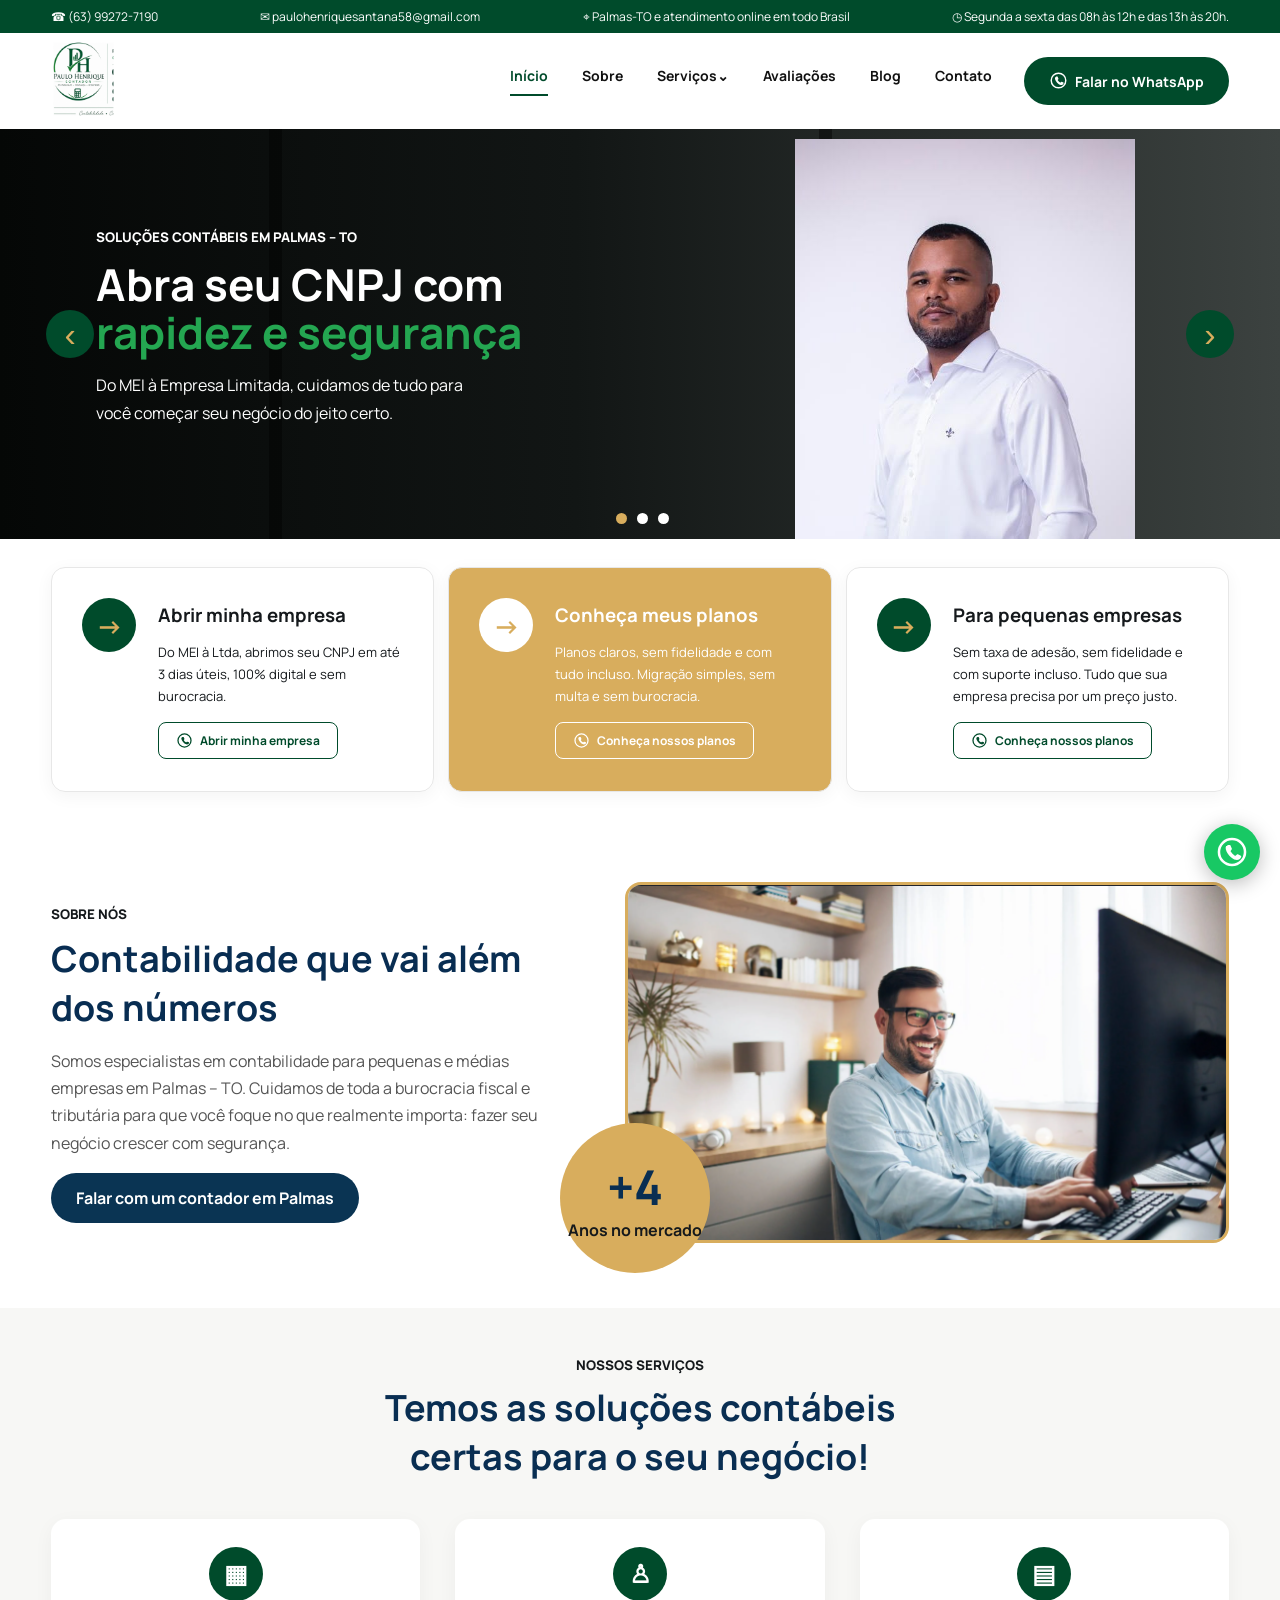
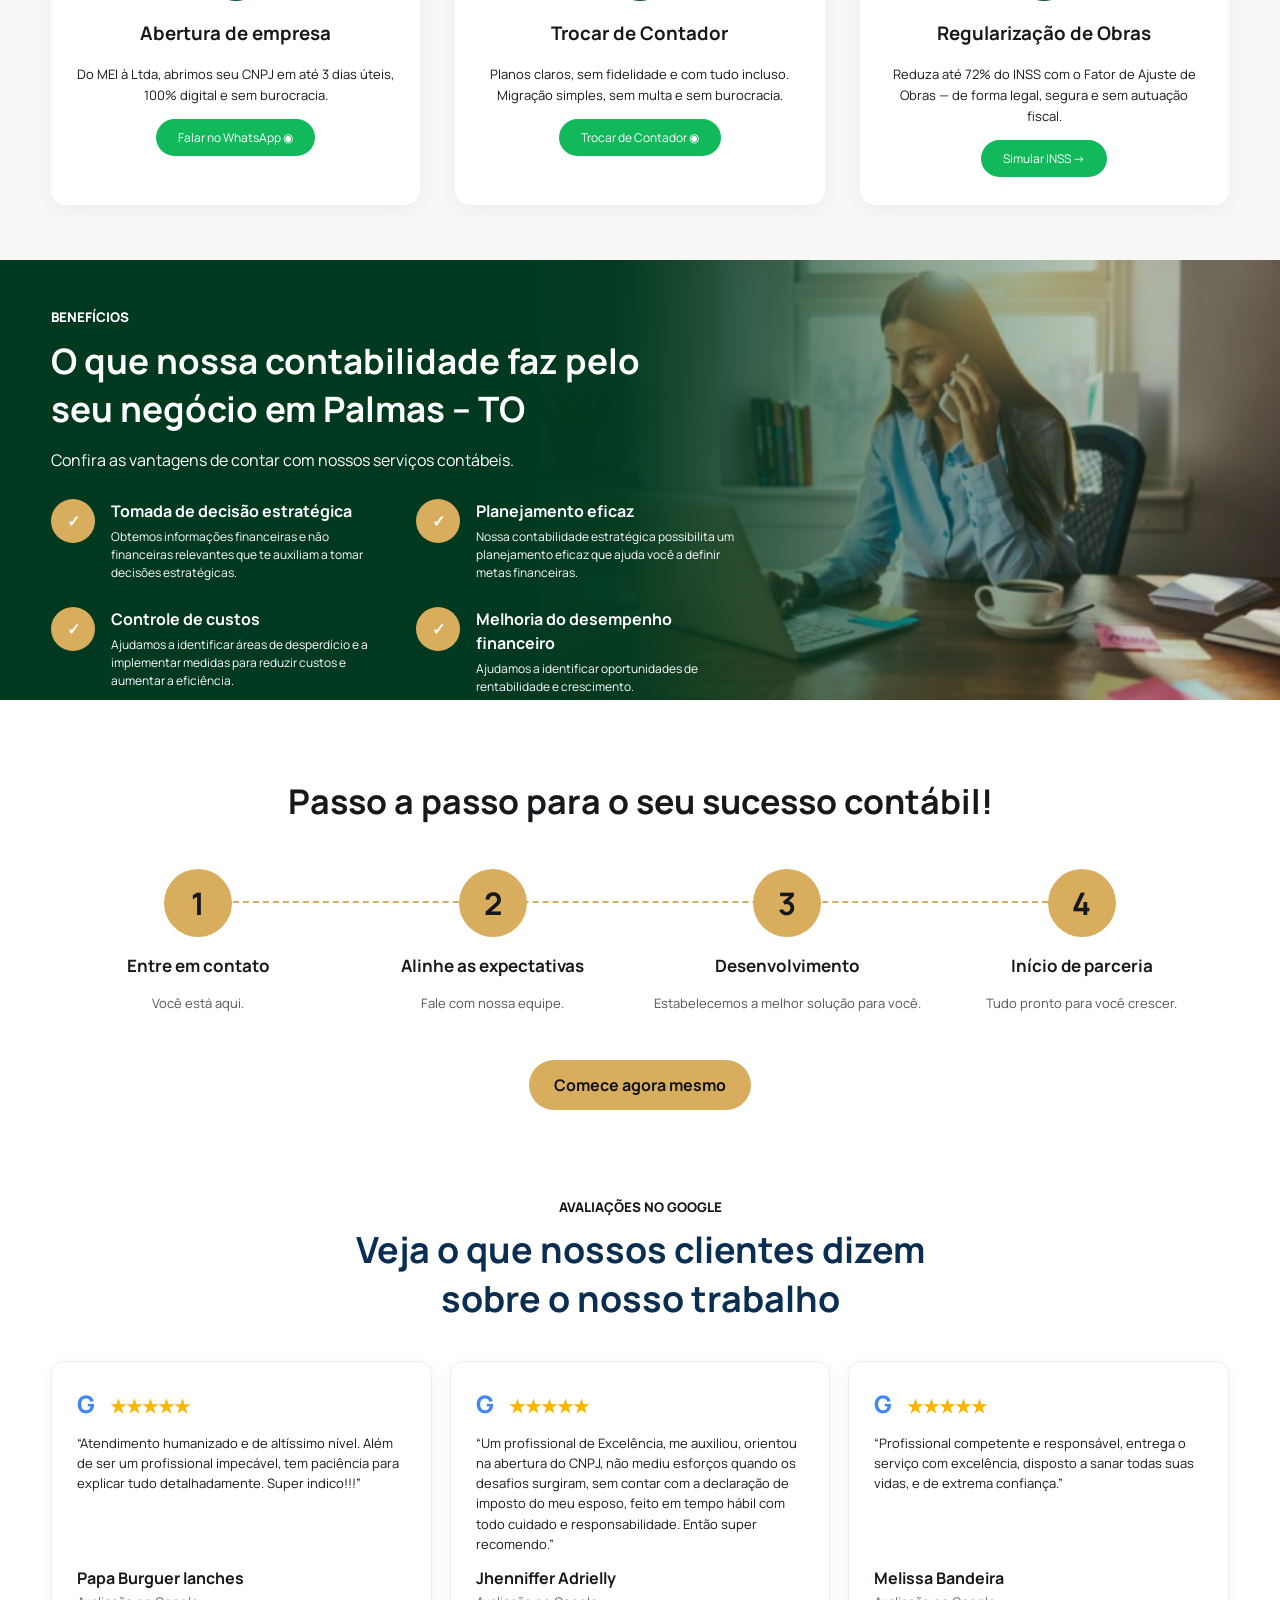
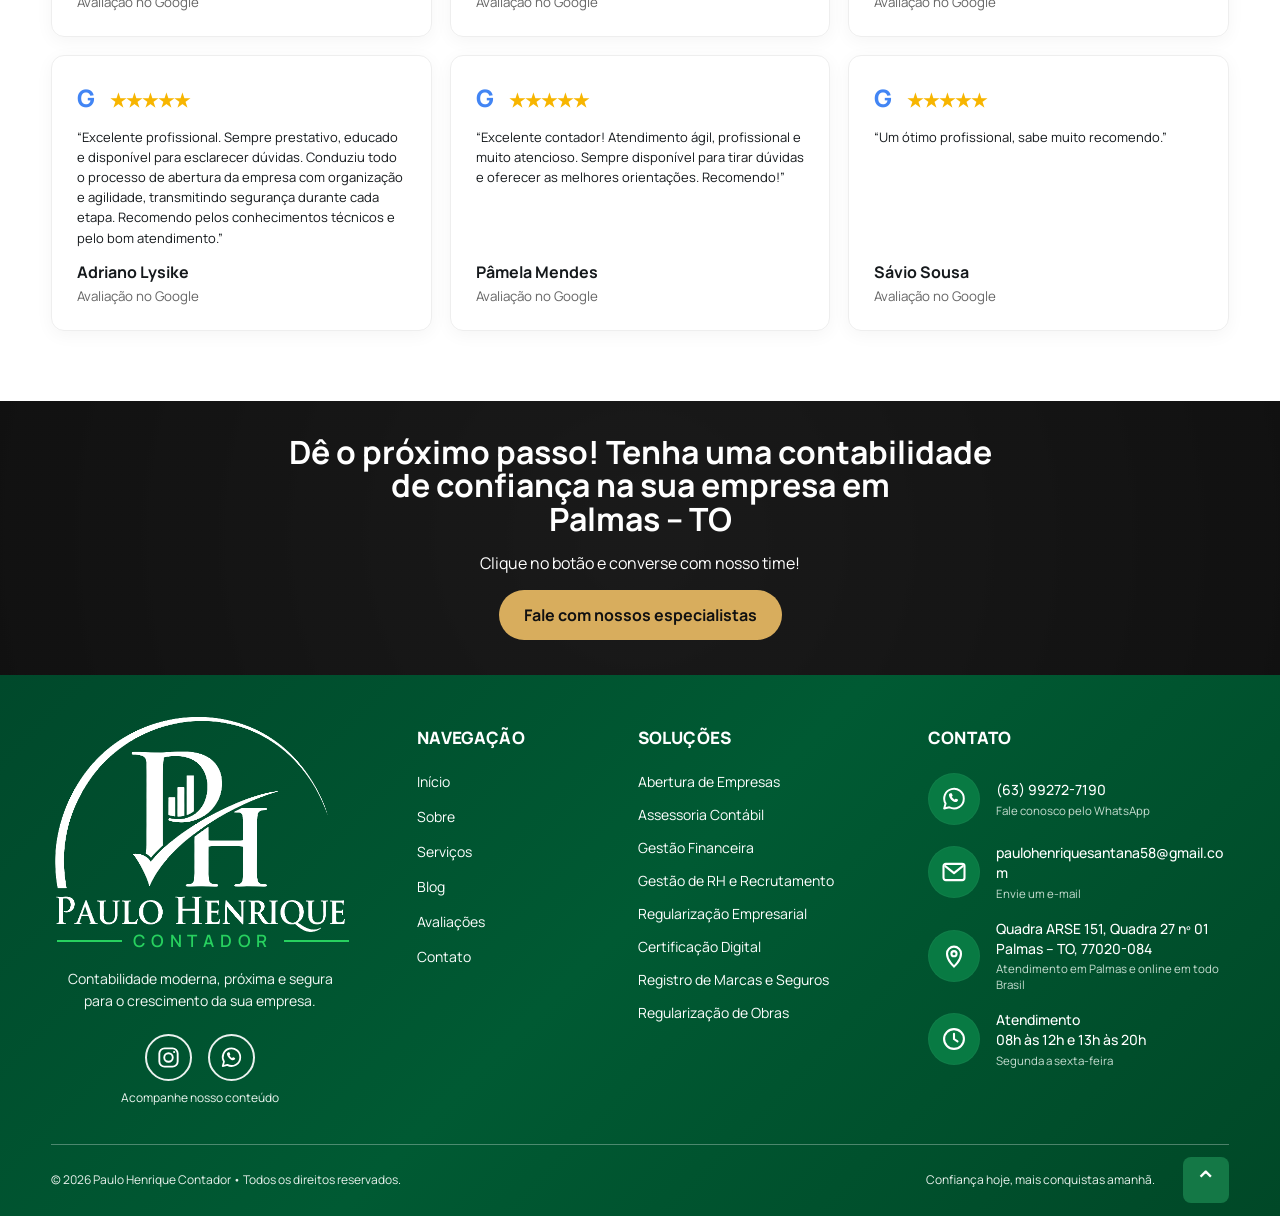
==== commit d431634f: "Add files via upload" ====
--- a/index.html
+++ b/index.html
@@ -11,5 +11,73 @@
 <section class="reviews wrap" id="avaliacoes"><div class="section-title"><small>AVALIAÇÕES NO GOOGLE</small><h2>Veja o que nossos clientes dizem<br>sobre o nosso trabalho</h2></div><div class="review-grid"><article><div class="g">G <span>★★★★★</span></div><p>“Atendimento humanizado e de altíssimo nível. Além de ser um profissional impecável, tem paciência para explicar tudo detalhadamente. Super indico!!!”</p><b>Papa Burguer lanches</b><small>Avaliação no Google</small></article><article><div class="g">G <span>★★★★★</span></div><p>“Um profissional de Excelência, me auxiliou, orientou na abertura do CNPJ, não mediu esforços quando os desafios surgiram, sem contar com a declaração de imposto do meu esposo, feito em tempo hábil com todo cuidado e responsabilidade. Então super recomendo.”</p><b>Jhenniffer Adrielly</b><small>Avaliação no Google</small></article><article><div class="g">G <span>★★★★★</span></div><p>“Profissional competente e responsável, entrega o serviço com excelência, disposto a sanar todas suas vidas, e de extrema confiança.”</p><b>Melissa Bandeira</b><small>Avaliação no Google</small></article><article><div class="g">G <span>★★★★★</span></div><p>“Excelente profissional. Sempre prestativo, educado e disponível para esclarecer dúvidas. Conduziu todo o processo de abertura da empresa com organização e agilidade, transmitindo segurança durante cada etapa. Recomendo pelos conhecimentos técnicos e pelo bom atendimento.”</p><b>Adriano Lysike</b><small>Avaliação no Google</small></article><article><div class="g">G <span>★★★★★</span></div><p>“Excelente contador! Atendimento ágil, profissional e muito atencioso. Sempre disponível para tirar dúvidas e oferecer as melhores orientações. Recomendo!”</p><b>Pâmela Mendes</b><small>Avaliação no Google</small></article><article><div class="g">G <span>★★★★★</span></div><p>“Um ótimo profissional, sabe muito recomendo.”</p><b>Sávio Sousa</b><small>Avaliação no Google</small></article></div></section>
 <section class="cta"><div class="wrap"><h2>Dê o próximo passo! Tenha uma contabilidade<br>de confiança na sua empresa em<br>Palmas – TO</h2><p>Clique no botão e converse com nosso time!</p><a data-wa class="btn goldbtn" href="#">Fale com nossos especialistas</a></div></section>
 </main>
-<footer id="contato" class="site-footer"><div class="wrap footer-grid premium-footer"><div class="footer-brand"><img src="assets/logo-footer.png" class="footer-logo" alt="Paulo Henrique Contador"><p>Contabilidade moderna, próxima e segura para o crescimento da sua empresa.</p><div class="footer-social"><a href="https://www.instagram.com/paulohenriquecontador_?stkn=ZHVsbTBmMThrMnM1&utm_source=qr" target="_blank" rel="noopener noreferrer" aria-label="Instagram"><span class="social-ring">◎</span></a><a data-wa href="#" target="_blank" rel="noopener noreferrer" aria-label="WhatsApp"><span class="social-ring">◔</span></a></div><small>Acompanhe nosso conteúdo</small></div><div class="footer-col"><h3>NAVEGAÇÃO</h3><a href="#inicio">Início</a><a href="#sobre">Sobre</a><a href="#servicos">Serviços</a><a href="#avaliacoes">Avaliações</a><a href="#blog">Blog</a><a href="#contato">Contato</a></div><div class="footer-col"><h3>SOLUÇÕES</h3><a href="#servicos">Abertura de Empresas</a><a href="#servicos">Assessoria Contábil</a><a href="#servicos">Gestão Financeira</a><a href="#servicos">Gestão de RH e Recrutamento</a><a href="#servicos">Regularização Empresarial</a><a href="#servicos">Certificação Digital</a><a href="#servicos">Registro de Marcas e Seguros</a><a href="#servicos">Regularização de Obras</a></div><div class="footer-col contact-col"><h3>CONTATO</h3><a data-wa href="#" target="_blank" rel="noopener noreferrer" class="contact-item"><span class="contact-icon">◔</span><span><strong>(63) 99272-7190</strong><small>Fale conosco pelo WhatsApp</small></span></a><a href="mailto:paulohenriquesantana58@gmail.com" class="contact-item"><span class="contact-icon">✉</span><span><strong>paulohenriquesantana58@gmail.com</strong><small>Envie um e-mail</small></span></a><div class="contact-item"><span class="contact-icon">⌖</span><span><strong>Quadra ARSE 151, Quadra 27 nº 01<br>Palmas – TO, 77020-084</strong><small>Atendimento em Palmas e online em todo Brasil</small></span></div><div class="contact-item"><span class="contact-icon">◷</span><span><strong>Atendimento<br>08h às 12h e 13h às 20h</strong><small>Segunda a sexta-feira</small></span></div></div></div><div class="wrap footer-bottom premium-bottom"><span>© 2026 Paulo Henrique Contador • Todos os direitos reservados.</span><span>Confiança hoje, mais conquistas amanhã.</span></div></footer>
+<footer id="contato" class="site-footer footer-premium">
+  <div class="footer-shell">
+    <div class="footer-premium-grid">
+      <div class="footer-brand-premium">
+        <div class="footer-logo-lockup">
+          <img src="assets/logo-footer-white.png" alt="Paulo Henrique Contador" class="footer-logo-premium">
+          <div class="footer-contador-word"><span></span>CONTADOR<span></span></div>
+        </div>
+        <p>Contabilidade moderna, próxima e segura<br>para o crescimento da sua empresa.</p>
+        <div class="footer-social-premium" aria-label="Redes sociais">
+          <a class="social-circle" href="https://www.instagram.com/paulohenriquecontador_?stkn=ZHVsbTBmMThrMnM1&utm_source=qr" target="_blank" rel="noopener noreferrer" aria-label="Instagram de Paulo Henrique Contador">
+            <svg viewBox="0 0 24 24" aria-hidden="true"><rect x="3.2" y="3.2" width="17.6" height="17.6" rx="5" fill="none" stroke="currentColor" stroke-width="1.8"/><circle cx="12" cy="12" r="4.1" fill="none" stroke="currentColor" stroke-width="1.8"/><circle cx="17.4" cy="6.7" r="1.05" fill="currentColor"/></svg>
+          </a>
+          <a class="social-circle" data-wa href="#" target="_blank" rel="noopener noreferrer" aria-label="WhatsApp de Paulo Henrique Contador">
+            <svg viewBox="0 0 24 24" aria-hidden="true"><path d="M20.4 11.7a8.4 8.4 0 0 1-12.42 7.37L3.6 20.2l1.18-4.25A8.4 8.4 0 1 1 20.4 11.7Z" fill="none" stroke="currentColor" stroke-width="1.7" stroke-linejoin="round"/><path d="M8.3 7.55c.25-.55.5-.57.76-.57h.65c.15 0 .3.06.39.28l.66 1.58c.08.18.05.34-.06.5l-.48.62c-.1.13-.11.27-.02.42.52.86 1.21 1.56 2.08 2.08.15.09.28.08.4-.03l.67-.6c.14-.13.3-.16.48-.08l1.48.69c.22.1.25.24.22.42-.08.52-.36.97-.77 1.28-.4.3-.9.46-1.4.46-.75 0-1.83-.34-3.03-1.39-1.3-1.15-2.24-2.62-2.6-4.06-.14-.56-.09-1.1.15-1.59Z" fill="currentColor"/></svg>
+          </a>
+        </div>
+        <div class="footer-social-caption">Acompanhe nosso conteúdo</div>
+      </div>
+
+      <div class="footer-column-premium">
+        <h3>NAVEGAÇÃO</h3>
+        <a href="#inicio">Início</a>
+        <a href="#sobre">Sobre</a>
+        <a href="#servicos">Serviços</a>
+        <a href="#blog">Blog</a>
+        <a href="#avaliacoes">Avaliações</a>
+        <a href="#contato">Contato</a>
+      </div>
+
+      <div class="footer-column-premium footer-solutions-premium">
+        <h3>SOLUÇÕES</h3>
+        <a href="#servicos">Abertura de Empresas</a>
+        <a href="#servicos">Assessoria Contábil</a>
+        <a href="#servicos">Gestão Financeira</a>
+        <a href="#servicos">Gestão de RH e Recrutamento</a>
+        <a href="#servicos">Regularização Empresarial</a>
+        <a href="#servicos">Certificação Digital</a>
+        <a href="#servicos">Registro de Marcas e Seguros</a>
+        <a href="#servicos">Regularização de Obras</a>
+      </div>
+
+      <div class="footer-contact-premium">
+        <h3>CONTATO</h3>
+        <a class="contact-row" data-wa href="#" target="_blank" rel="noopener noreferrer">
+          <span class="contact-icon"><svg viewBox="0 0 24 24" aria-hidden="true"><path d="M20.4 11.7a8.4 8.4 0 0 1-12.42 7.37L3.6 20.2l1.18-4.25A8.4 8.4 0 1 1 20.4 11.7Z" fill="none" stroke="currentColor" stroke-width="1.7" stroke-linejoin="round"/><path d="M8.3 7.55c.25-.55.5-.57.76-.57h.65c.15 0 .3.06.39.28l.66 1.58c.08.18.05.34-.06.5l-.48.62c-.1.13-.11.27-.02.42.52.86 1.21 1.56 2.08 2.08.15.09.28.08.4-.03l.67-.6c.14-.13.3-.16.48-.08l1.48.69c.22.1.25.24.22.42-.08.52-.36.97-.77 1.28-.4.3-.9.46-1.4.46-.75 0-1.83-.34-3.03-1.39-1.3-1.15-2.24-2.62-2.6-4.06-.14-.56-.09-1.1.15-1.59Z" fill="currentColor"/></svg></span>
+          <span class="contact-copy"><strong>(63) 99272-7190</strong><small>Fale conosco pelo WhatsApp</small></span>
+        </a>
+        <a class="contact-row" href="mailto:paulohenriquesantana58@gmail.com">
+          <span class="contact-icon"><svg viewBox="0 0 24 24" aria-hidden="true"><rect x="3" y="5" width="18" height="14" rx="2" fill="none" stroke="currentColor" stroke-width="1.8"/><path d="m4.5 7 7.5 6 7.5-6" fill="none" stroke="currentColor" stroke-width="1.8" stroke-linecap="round" stroke-linejoin="round"/></svg></span>
+          <span class="contact-copy"><strong>paulohenriquesantana58@gmail.com</strong><small>Envie um e-mail</small></span>
+        </a>
+        <div class="contact-row">
+          <span class="contact-icon"><svg viewBox="0 0 24 24" aria-hidden="true"><path d="M12 21s6-5.17 6-11a6 6 0 1 0-12 0c0 5.83 6 11 6 11Z" fill="none" stroke="currentColor" stroke-width="1.8"/><circle cx="12" cy="10" r="2.2" fill="none" stroke="currentColor" stroke-width="1.8"/></svg></span>
+          <span class="contact-copy"><strong>Quadra ARSE 151, Quadra 27 nº 01<br>Palmas – TO, 77020-084</strong><small>Atendimento em Palmas e online em todo Brasil</small></span>
+        </div>
+        <div class="contact-row">
+          <span class="contact-icon"><svg viewBox="0 0 24 24" aria-hidden="true"><circle cx="12" cy="12" r="8.5" fill="none" stroke="currentColor" stroke-width="1.8"/><path d="M12 7.5V12l3 2" fill="none" stroke="currentColor" stroke-width="1.8" stroke-linecap="round"/></svg></span>
+          <span class="contact-copy"><strong>Atendimento<br>08h às 12h e 13h às 20h</strong><small>Segunda a sexta-feira</small></span>
+        </div>
+      </div>
+    </div>
+
+    <div class="footer-premium-bottom">
+      <span>© 2026 Paulo Henrique Contador • Todos os direitos reservados.</span>
+      <div class="footer-bottom-right"><span>Confiança hoje, mais conquistas amanhã.</span><a class="back-top" href="#inicio" aria-label="Voltar ao topo">⌃</a></div>
+    </div>
+  </div>
+</footer>
 <a class="float-wa" data-wa href="#"><span class="wa-icon" aria-hidden="true"><svg viewBox="0 0 24 24" role="img"><circle cx="12" cy="12" r="9.2" fill="none" stroke="currentColor" stroke-width="1.8"/><path d="M8.4 7.8c.35-.78.72-.8 1.08-.81h.92c.2 0 .42.08.54.39l.92 2.2c.1.25.07.48-.08.7l-.67.86c-.15.19-.16.37-.03.59.72 1.2 1.69 2.18 2.9 2.9.2.12.39.11.56-.04l.93-.83c.2-.18.42-.22.67-.11l2.06.96c.3.14.35.33.31.58-.11.72-.5 1.36-1.08 1.79-.56.42-1.25.65-1.95.65-1.05 0-2.55-.48-4.22-1.94-1.82-1.6-3.13-3.66-3.63-5.67-.2-.78-.13-1.53.21-2.22z" fill="currentColor"/></svg></span></a><script src="script.js"></script></body></html>
--- a/estilo.css
+++ b/estilo.css
@@ -13,26 +13,38 @@
 .footer-bottom{border-top:1px solid rgba(255,255,255,.2);min-height:58px;display:flex;align-items:center;justify-content:space-between;gap:25px}.footer-bottom span{color:#dbece3;font-size:11px;margin:0}
 .site-footer [data-wa]{display:flex;align-items:center}.site-footer [data-wa] .wa-icon{margin-right:7px}
 @media(max-width:850px){.site-footer .footer-grid{grid-template-columns:1fr;gap:26px}.footer-bottom{padding:16px 0;min-height:auto;align-items:flex-start;flex-direction:column;gap:5px}.site-footer .footer-brand p{max-width:100%}}
-/* Rodapé premium - versão aprovada */
-.site-footer{background:linear-gradient(90deg,#004b2b 0%,#005532 55%,#00482a 100%);padding:54px 0 0}
-.site-footer .premium-footer{display:grid;grid-template-columns:1.15fr .8fr 1.2fr 1.45fr;gap:58px;align-items:start;padding-bottom:42px}
-.site-footer .footer-brand{text-align:center}
-.site-footer .footer-logo{width:310px;max-width:100%;height:210px;object-fit:contain;object-position:center;filter:none;margin:0 auto 8px;display:block}
-.site-footer .footer-brand p{max-width:330px;margin:4px auto 18px;color:#f4fbf7;font-size:14px;line-height:1.55}
-.site-footer .footer-brand small{display:block;color:#dcece4;font-size:12px;margin-top:8px}
-.site-footer .footer-social{justify-content:center;gap:14px;margin-top:8px}
-.site-footer .footer-social a{border:0;width:46px;height:46px;margin:0;display:grid;place-items:center}
-.site-footer .social-ring{width:44px;height:44px;border:2px solid rgba(255,255,255,.9);border-radius:50%;display:grid;place-items:center;font-size:23px;color:#fff}
-.site-footer .footer-col h3{font-size:15px;letter-spacing:.05em;margin:10px 0 22px;color:#fff}
-.site-footer .footer-col>a{font-size:14px;line-height:1.4;margin:0 0 15px;color:#f7fbf9;display:block}
-.site-footer .footer-col>a:hover{opacity:.78}
-.site-footer .contact-col{padding-left:6px}
-.site-footer .contact-item{display:flex!important;align-items:flex-start!important;gap:14px;margin:0 0 18px!important;color:#fff}
-.site-footer .contact-item .contact-icon{width:48px;height:48px;min-width:48px;border-radius:50%;background:#0c7144;display:grid;place-items:center;font-size:23px;line-height:1;color:#fff;margin:0}
-.site-footer .contact-item>span:last-child{display:block;margin:0}
-.site-footer .contact-item strong{display:block;color:#fff;font-size:14px;font-weight:500;line-height:1.45}
-.site-footer .contact-item small{display:block;color:#cfe5d8;font-size:12px;line-height:1.45;margin-top:3px}
-.site-footer .premium-bottom{border-top:1px solid rgba(255,255,255,.35);min-height:72px;display:flex;align-items:center;justify-content:space-between;gap:20px}
-.site-footer .premium-bottom span{font-size:12px;color:#eef7f2;margin:0}
-@media(max-width:900px){.site-footer .premium-footer{grid-template-columns:1fr 1fr;gap:34px}.site-footer .footer-brand{text-align:left}.site-footer .footer-logo{margin-left:0}.site-footer .footer-brand p{margin-left:0}.site-footer .footer-social{justify-content:flex-start}}
-@media(max-width:620px){.site-footer .premium-footer{grid-template-columns:1fr}.site-footer .footer-logo{width:260px;height:180px}.site-footer .premium-bottom{align-items:flex-start;flex-direction:column;justify-content:center;padding:18px 0}.site-footer .contact-col{padding-left:0}}
+
+
+/* Rodapé premium - fiel ao layout aprovado */
+.footer-premium{background:linear-gradient(135deg,#00492b 0%,#005a33 48%,#004827 100%);color:#fff;padding:0!important}
+.footer-premium .footer-shell{width:min(1540px,92%);margin:0 auto;padding:42px 0 0}
+.footer-premium-grid{display:grid;grid-template-columns:1.15fr .72fr 1.05fr 1.42fr;gap:68px;align-items:start;padding:0 0 38px}
+.footer-brand-premium{text-align:center;max-width:360px}
+.footer-logo-lockup{margin:0 auto 8px;width:100%;max-width:335px}
+.footer-logo-premium{display:block;width:100%;height:auto;max-height:215px;object-fit:contain;filter:none!important;margin:0 auto}
+.footer-contador-word{display:flex;align-items:center;justify-content:center;gap:11px;margin-top:-3px;color:#27d15f;font-size:17px;font-weight:600;letter-spacing:.34em;padding-left:.34em}
+.footer-contador-word span{display:block;width:65px;height:2px;background:#27d15f;margin:0}
+.footer-brand-premium p{font-size:14px!important;line-height:1.55!important;color:#f3f8f5!important;margin:16px 0 22px!important}
+.footer-social-premium{display:flex;justify-content:center;gap:16px;margin:0 0 8px}
+.footer-social-premium .social-circle{width:47px;height:47px;border:2px solid rgba(255,255,255,.92);border-radius:50%;display:grid!important;place-items:center;color:#fff!important;margin:0!important;padding:0!important;transition:.18s ease}
+.footer-social-premium .social-circle:hover{background:#118148;border-color:#118148;opacity:1!important;transform:translateY(-2px)}
+.social-circle svg{width:25px;height:25px;display:block}
+.footer-social-caption{font-size:12px;color:#edf6f1}
+.footer-column-premium h3,.footer-contact-premium h3{font-size:17px!important;letter-spacing:.01em;margin:9px 0 24px!important;color:#fff;font-weight:800}
+.footer-column-premium a{display:block!important;color:#fff!important;text-decoration:none;font-size:14px!important;line-height:1.35!important;margin:0 0 16px!important;transition:.18s ease}
+.footer-column-premium a:hover{color:#6be290!important;opacity:1!important;transform:translateX(3px)}
+.footer-solutions-premium a{margin-bottom:14px!important}
+.footer-contact-premium{min-width:0}
+.contact-row{display:grid!important;grid-template-columns:52px minmax(0,1fr);gap:16px;align-items:center;text-decoration:none;color:#fff!important;margin:0 0 18px!important;padding:0!important}
+.contact-icon{width:52px;height:52px;border-radius:50%;display:grid!important;place-items:center;background:#087a43;color:#fff;margin:0!important;box-shadow:inset 0 0 0 1px rgba(255,255,255,.03)}
+.contact-icon svg{width:28px;height:28px;display:block}
+.contact-copy{display:block!important;min-width:0;margin:0!important}
+.contact-copy strong{display:block;font-size:14px;line-height:1.4;font-weight:500;color:#fff;word-break:break-word}
+.contact-copy small{display:block;margin-top:3px;color:#c7ded2;font-size:11.5px;line-height:1.35}
+.footer-premium-bottom{border-top:1px solid rgba(255,255,255,.3);min-height:72px;display:flex;align-items:center;justify-content:space-between;gap:30px;color:#e9f2ed}
+.footer-premium-bottom>span,.footer-bottom-right>span{font-size:12px!important;margin:0!important;color:#e9f2ed!important}
+.footer-bottom-right{display:flex;align-items:center;gap:28px}
+.back-top{width:46px;height:46px;border-radius:8px;background:#147846;color:#fff!important;display:grid!important;place-items:center;text-decoration:none;font-size:28px!important;line-height:1;margin:0!important}
+.back-top:hover{background:#1a8d53;opacity:1!important}
+@media(max-width:1100px){.footer-premium-grid{grid-template-columns:1fr 1fr;gap:42px 70px}.footer-brand-premium{max-width:390px}.footer-logo-lockup{max-width:320px}}
+@media(max-width:700px){.footer-premium .footer-shell{width:min(92%,620px);padding-top:34px}.footer-premium-grid{grid-template-columns:1fr;gap:30px}.footer-brand-premium{text-align:left;max-width:none}.footer-logo-lockup{margin-left:0;max-width:290px}.footer-social-premium{justify-content:flex-start}.footer-contador-word{justify-content:flex-start}.footer-column-premium h3,.footer-contact-premium h3{margin-bottom:16px!important}.footer-premium-bottom{padding:18px 0;min-height:0;flex-direction:column;align-items:flex-start}.footer-bottom-right{width:100%;justify-content:space-between;gap:16px}.contact-row{grid-template-columns:46px minmax(0,1fr)}.contact-icon{width:46px;height:46px}.contact-icon svg{width:25px;height:25px}}
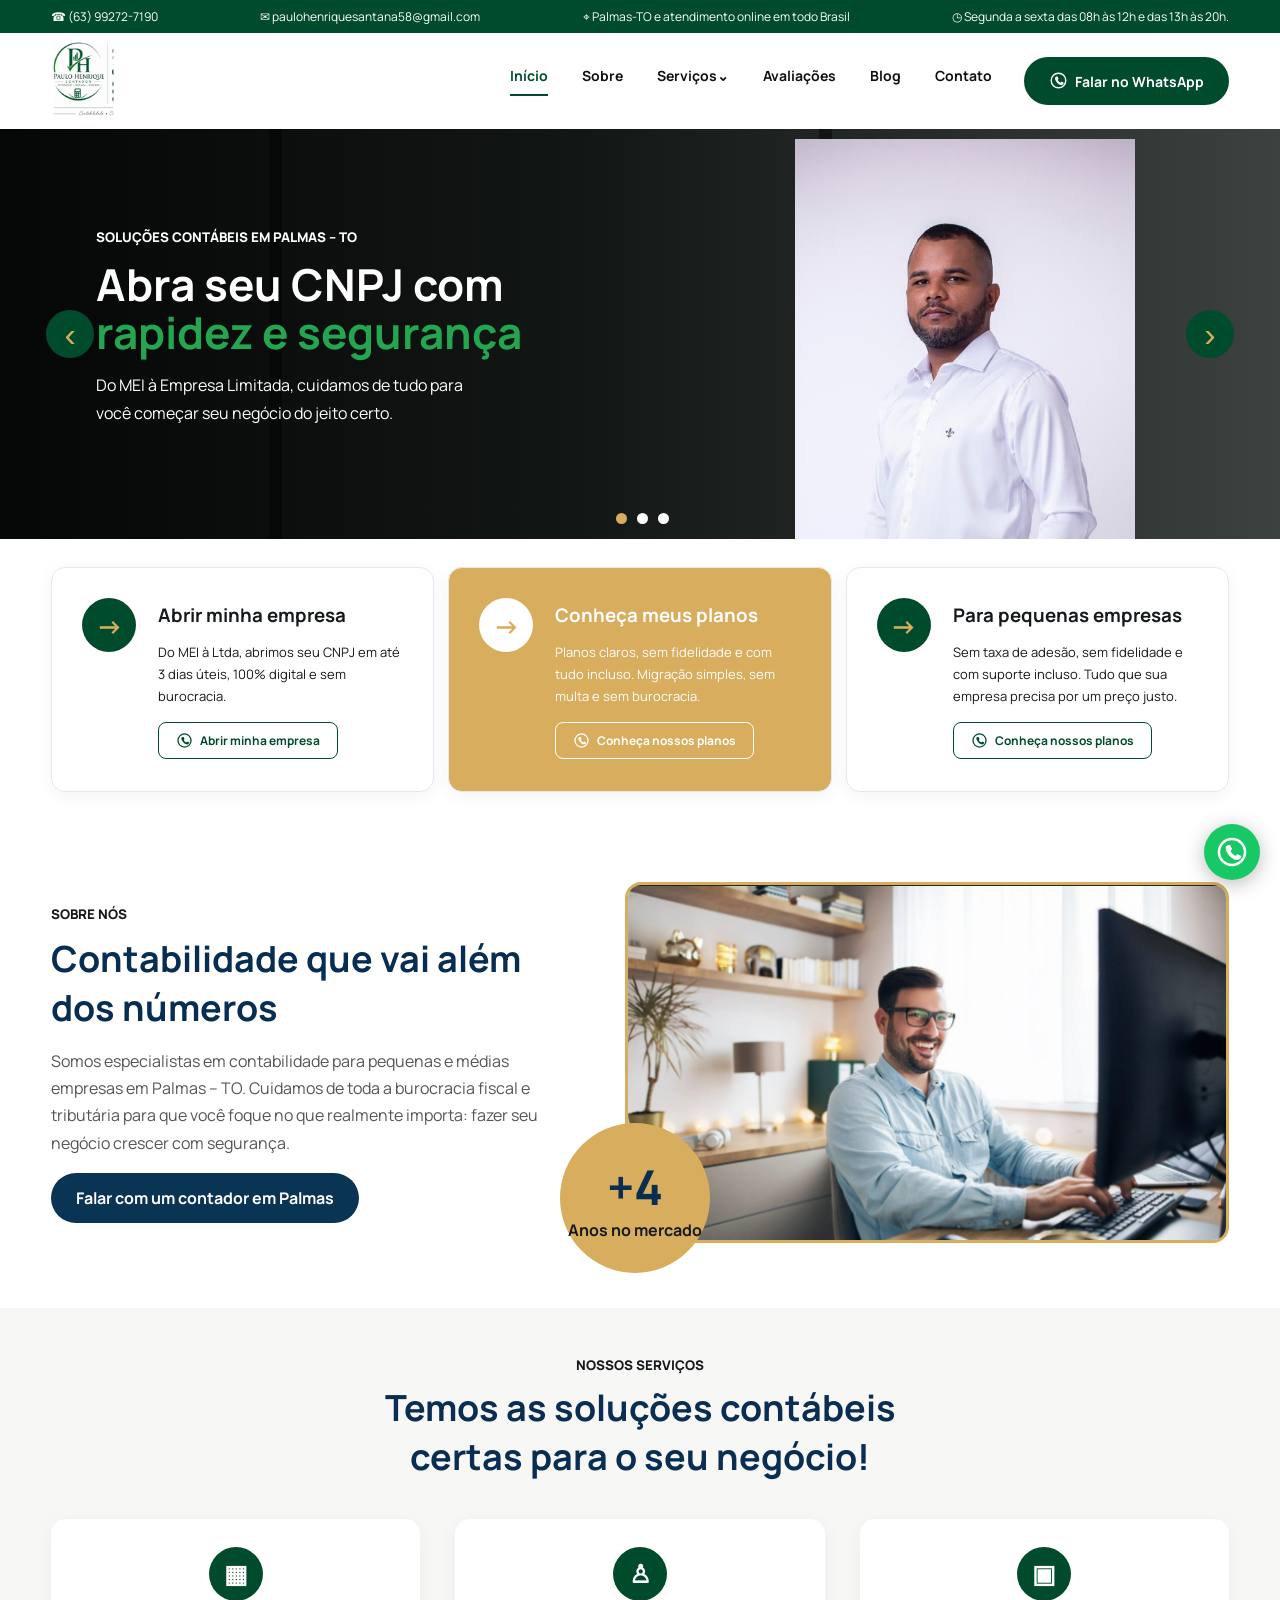
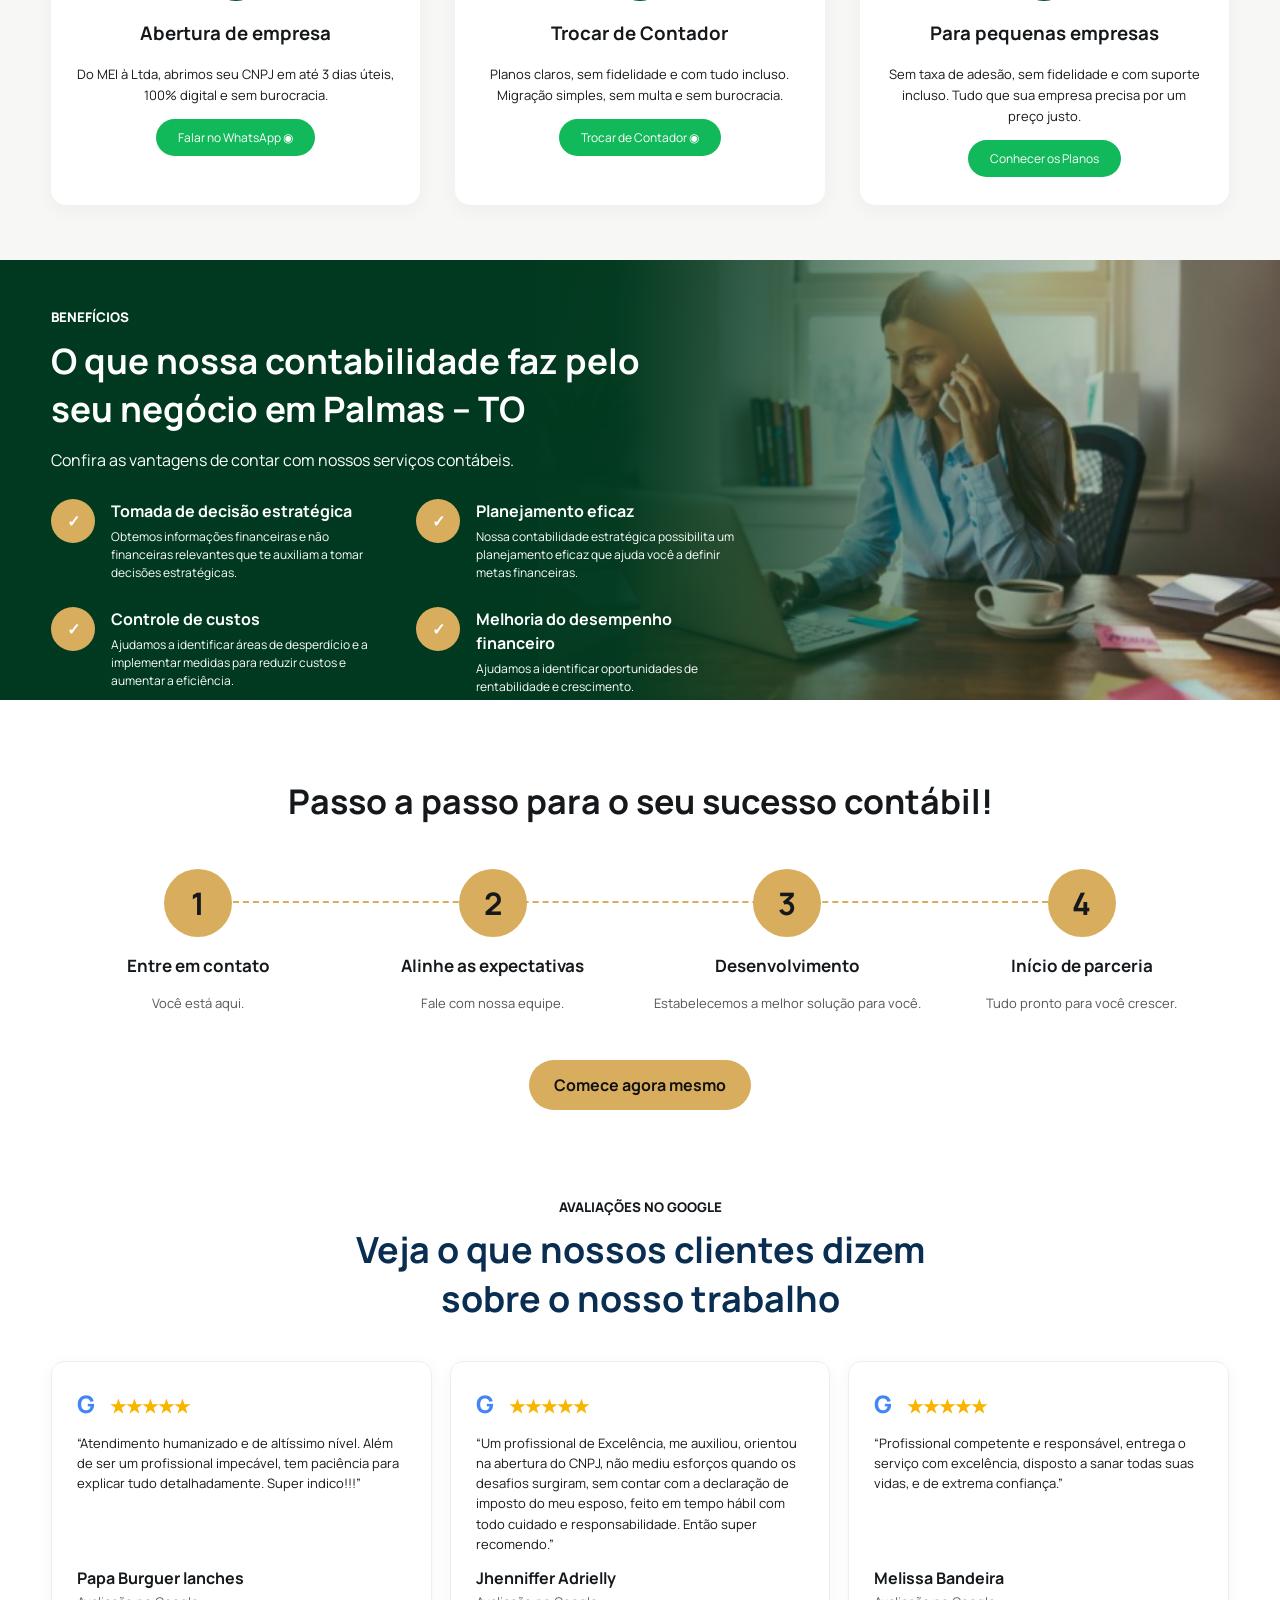
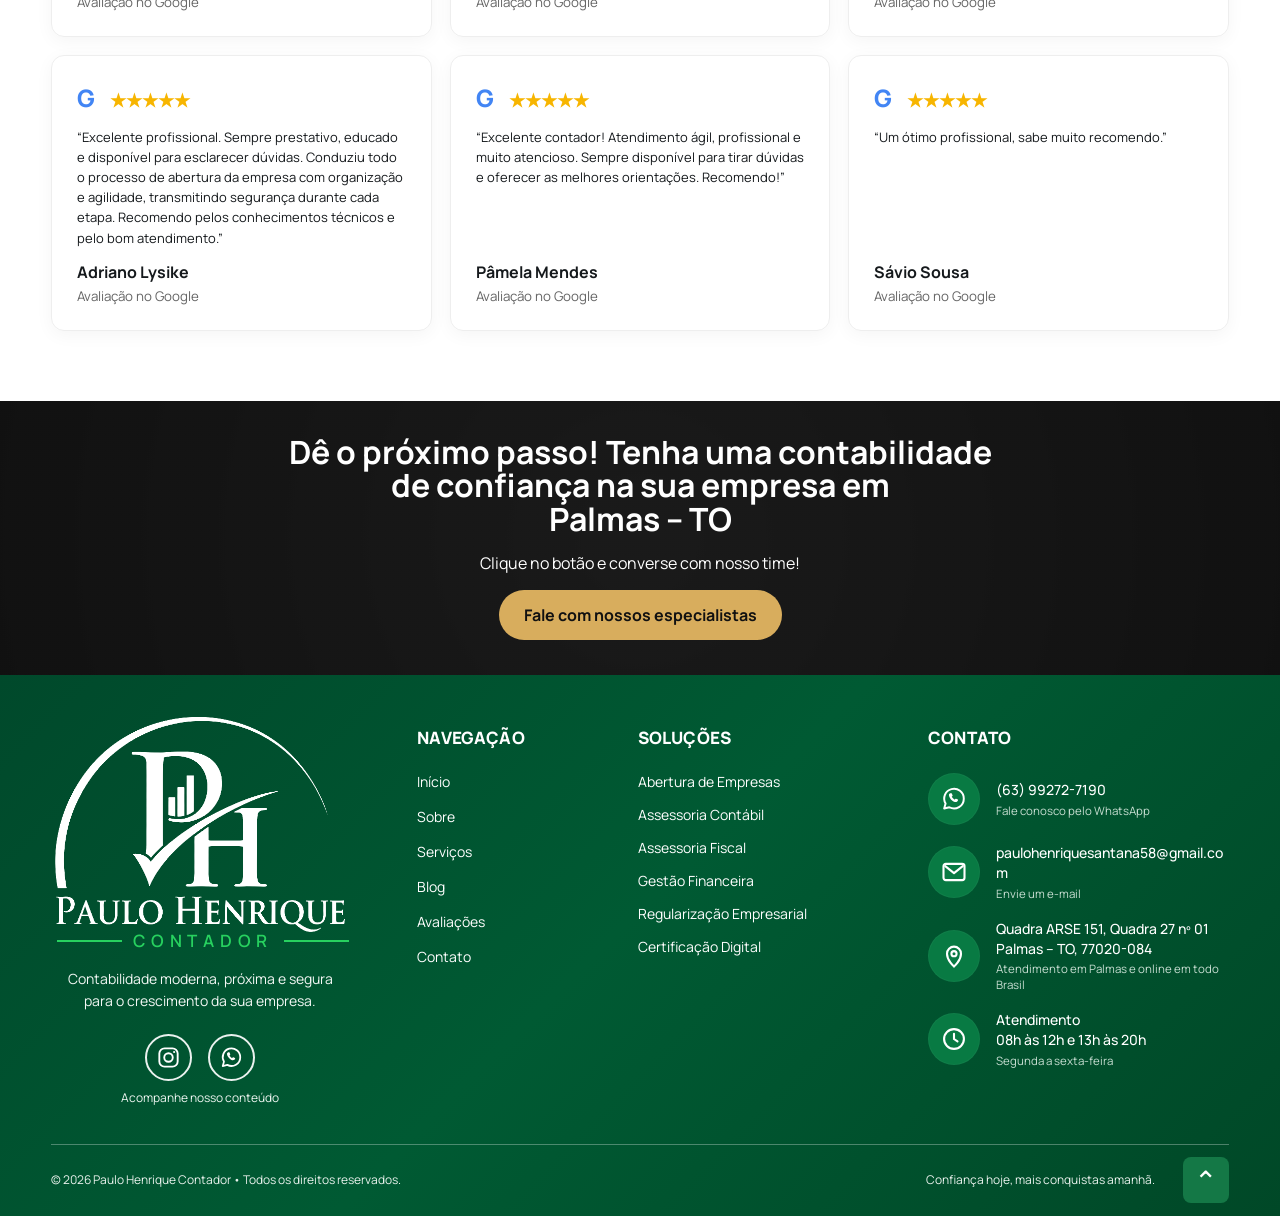
==== commit 4a68c136: "Add files via upload" ====
--- a/index.html
+++ b/index.html
@@ -5,7 +5,7 @@
 <section class="hero" id="inicio"><div class="hero-bg"></div><div class="wrap hero-inner"><button class="arrow left">‹</button><div class="hero-copy"><small>SOLUÇÕES CONTÁBEIS EM PALMAS – TO</small><h1>Abra seu CNPJ com<br><em>rapidez e segurança</em></h1><p>Do MEI à Empresa Limitada, cuidamos de tudo para<br>você começar seu negócio do jeito certo.</p></div><div class="hero-person"><img src="assets/paulo-hero.jpg" alt="Paulo Henrique Contador"></div><button class="arrow right">›</button><div class="dots"><i></i><i></i><i></i></div></div></section>
 <section class="quick wrap"><article><b class="round">→</b><div><h3>Abrir minha empresa</h3><p>Do MEI à Ltda, abrimos seu CNPJ em até 3 dias úteis, 100% digital e sem burocracia.</p><a data-wa class="outline" href="#"><span class="wa-icon" aria-hidden="true"><svg viewBox="0 0 24 24" role="img"><circle cx="12" cy="12" r="9.2" fill="none" stroke="currentColor" stroke-width="1.8"/><path d="M8.4 7.8c.35-.78.72-.8 1.08-.81h.92c.2 0 .42.08.54.39l.92 2.2c.1.25.07.48-.08.7l-.67.86c-.15.19-.16.37-.03.59.72 1.2 1.69 2.18 2.9 2.9.2.12.39.11.56-.04l.93-.83c.2-.18.42-.22.67-.11l2.06.96c.3.14.35.33.31.58-.11.72-.5 1.36-1.08 1.79-.56.42-1.25.65-1.95.65-1.05 0-2.55-.48-4.22-1.94-1.82-1.6-3.13-3.66-3.63-5.67-.2-.78-.13-1.53.21-2.22z" fill="currentColor"/></svg></span>Abrir minha empresa</a></div></article><article class="gold"><b class="round white">→</b><div><h3>Conheça meus planos</h3><p>Planos claros, sem fidelidade e com tudo incluso. Migração simples, sem multa e sem burocracia.</p><a data-wa class="outline light" href="#"><span class="wa-icon" aria-hidden="true"><svg viewBox="0 0 24 24" role="img"><circle cx="12" cy="12" r="9.2" fill="none" stroke="currentColor" stroke-width="1.8"/><path d="M8.4 7.8c.35-.78.72-.8 1.08-.81h.92c.2 0 .42.08.54.39l.92 2.2c.1.25.07.48-.08.7l-.67.86c-.15.19-.16.37-.03.59.72 1.2 1.69 2.18 2.9 2.9.2.12.39.11.56-.04l.93-.83c.2-.18.42-.22.67-.11l2.06.96c.3.14.35.33.31.58-.11.72-.5 1.36-1.08 1.79-.56.42-1.25.65-1.95.65-1.05 0-2.55-.48-4.22-1.94-1.82-1.6-3.13-3.66-3.63-5.67-.2-.78-.13-1.53.21-2.22z" fill="currentColor"/></svg></span>Conheça nossos planos</a></div></article><article><b class="round">→</b><div><h3>Para pequenas empresas</h3><p>Sem taxa de adesão, sem fidelidade e com suporte incluso. Tudo que sua empresa precisa por um preço justo.</p><a data-wa class="outline" href="#"><span class="wa-icon" aria-hidden="true"><svg viewBox="0 0 24 24" role="img"><circle cx="12" cy="12" r="9.2" fill="none" stroke="currentColor" stroke-width="1.8"/><path d="M8.4 7.8c.35-.78.72-.8 1.08-.81h.92c.2 0 .42.08.54.39l.92 2.2c.1.25.07.48-.08.7l-.67.86c-.15.19-.16.37-.03.59.72 1.2 1.69 2.18 2.9 2.9.2.12.39.11.56-.04l.93-.83c.2-.18.42-.22.67-.11l2.06.96c.3.14.35.33.31.58-.11.72-.5 1.36-1.08 1.79-.56.42-1.25.65-1.95.65-1.05 0-2.55-.48-4.22-1.94-1.82-1.6-3.13-3.66-3.63-5.67-.2-.78-.13-1.53.21-2.22z" fill="currentColor"/></svg></span>Conheça nossos planos</a></div></article></section>
 <section class="about wrap" id="sobre"><div><small>SOBRE NÓS</small><h2>Contabilidade que vai além dos números</h2><p>Somos especialistas em contabilidade para pequenas e médias empresas em Palmas – TO. Cuidamos de toda a burocracia fiscal e tributária para que você foque no que realmente importa: fazer seu negócio crescer com segurança.</p><a data-wa class="btn navy" href="#">Falar com um contador em Palmas</a></div><div class="about-photo"><img src="assets/homem-escritorio.png" alt="Profissional trabalhando em escritório"><span><strong>+4</strong>Anos no mercado</span></div></section>
-<section class="services" id="servicos"><div class="wrap"><div class="section-title"><small>NOSSOS SERVIÇOS</small><h2>Temos as soluções contábeis<br>certas para o seu negócio!</h2></div><div class="service-grid"><article><b>▦</b><h3>Abertura de empresa</h3><p>Do MEI à Ltda, abrimos seu CNPJ em até 3 dias úteis, 100% digital e sem burocracia.</p><a data-wa href="#">Falar no WhatsApp ◉</a></article><article><b>♙</b><h3>Trocar de Contador</h3><p>Planos claros, sem fidelidade e com tudo incluso. Migração simples, sem multa e sem burocracia.</p><a data-wa href="#">Trocar de Contador ◉</a></article><article><b>▤</b><h3>Regularização de Obras</h3><p>Reduza até 72% do INSS com o Fator de Ajuste de Obras — de forma legal, segura e sem autuação fiscal.</p><a data-wa href="#">Simular INSS →</a></article></div></div></section>
+<section class="services" id="servicos"><div class="wrap"><div class="section-title"><small>NOSSOS SERVIÇOS</small><h2>Temos as soluções contábeis<br>certas para o seu negócio!</h2></div><div class="service-grid"><article><b>▦</b><h3>Abertura de empresa</h3><p>Do MEI à Ltda, abrimos seu CNPJ em até 3 dias úteis, 100% digital e sem burocracia.</p><a data-wa href="#">Falar no WhatsApp ◉</a></article><article><b>♙</b><h3>Trocar de Contador</h3><p>Planos claros, sem fidelidade e com tudo incluso. Migração simples, sem multa e sem burocracia.</p><a data-wa href="#">Trocar de Contador ◉</a></article><article><b>▣</b><h3>Para pequenas empresas</h3><p>Sem taxa de adesão, sem fidelidade e com suporte incluso. Tudo que sua empresa precisa por um preço justo.</p><a data-wa href="#">Conhecer os Planos</a></article></div></div></section>
 <section class="benefits"><img src="assets/mulher-trabalhando.png" alt="Mulher trabalhando no escritório"><div class="shade"></div><div class="wrap benefits-copy"><small>BENEFÍCIOS</small><h2>O que nossa contabilidade faz pelo<br>seu negócio em Palmas – TO</h2><p>Confira as vantagens de contar com nossos serviços contábeis.</p><div class="benefit-grid"><div><b>✓</b><span><strong>Tomada de decisão estratégica</strong>Obtemos informações financeiras e não financeiras relevantes que te auxiliam a tomar decisões estratégicas.</span></div><div><b>✓</b><span><strong>Planejamento eficaz</strong>Nossa contabilidade estratégica possibilita um planejamento eficaz que ajuda você a definir metas financeiras.</span></div><div><b>✓</b><span><strong>Controle de custos</strong>Ajudamos a identificar áreas de desperdício e a implementar medidas para reduzir custos e aumentar a eficiência.</span></div><div><b>✓</b><span><strong>Melhoria do desempenho financeiro</strong>Ajudamos a identificar oportunidades de rentabilidade e crescimento.</span></div></div></div></section>
 <section class="steps wrap"><h2>Passo a passo para o seu sucesso contábil!</h2><div class="step-grid"><article><b>1</b><h3>Entre em contato</h3><p>Você está aqui.</p></article><article><b>2</b><h3>Alinhe as expectativas</h3><p>Fale com nossa equipe.</p></article><article><b>3</b><h3>Desenvolvimento</h3><p>Estabelecemos a melhor solução para você.</p></article><article><b>4</b><h3>Início de parceria</h3><p>Tudo pronto para você crescer.</p></article></div><a data-wa class="btn goldbtn" href="#">Comece agora mesmo</a></section>
 <section class="reviews wrap" id="avaliacoes"><div class="section-title"><small>AVALIAÇÕES NO GOOGLE</small><h2>Veja o que nossos clientes dizem<br>sobre o nosso trabalho</h2></div><div class="review-grid"><article><div class="g">G <span>★★★★★</span></div><p>“Atendimento humanizado e de altíssimo nível. Além de ser um profissional impecável, tem paciência para explicar tudo detalhadamente. Super indico!!!”</p><b>Papa Burguer lanches</b><small>Avaliação no Google</small></article><article><div class="g">G <span>★★★★★</span></div><p>“Um profissional de Excelência, me auxiliou, orientou na abertura do CNPJ, não mediu esforços quando os desafios surgiram, sem contar com a declaração de imposto do meu esposo, feito em tempo hábil com todo cuidado e responsabilidade. Então super recomendo.”</p><b>Jhenniffer Adrielly</b><small>Avaliação no Google</small></article><article><div class="g">G <span>★★★★★</span></div><p>“Profissional competente e responsável, entrega o serviço com excelência, disposto a sanar todas suas vidas, e de extrema confiança.”</p><b>Melissa Bandeira</b><small>Avaliação no Google</small></article><article><div class="g">G <span>★★★★★</span></div><p>“Excelente profissional. Sempre prestativo, educado e disponível para esclarecer dúvidas. Conduziu todo o processo de abertura da empresa com organização e agilidade, transmitindo segurança durante cada etapa. Recomendo pelos conhecimentos técnicos e pelo bom atendimento.”</p><b>Adriano Lysike</b><small>Avaliação no Google</small></article><article><div class="g">G <span>★★★★★</span></div><p>“Excelente contador! Atendimento ágil, profissional e muito atencioso. Sempre disponível para tirar dúvidas e oferecer as melhores orientações. Recomendo!”</p><b>Pâmela Mendes</b><small>Avaliação no Google</small></article><article><div class="g">G <span>★★★★★</span></div><p>“Um ótimo profissional, sabe muito recomendo.”</p><b>Sávio Sousa</b><small>Avaliação no Google</small></article></div></section>
@@ -45,12 +45,10 @@
         <h3>SOLUÇÕES</h3>
         <a href="#servicos">Abertura de Empresas</a>
         <a href="#servicos">Assessoria Contábil</a>
+        <a href="#servicos">Assessoria Fiscal</a>
         <a href="#servicos">Gestão Financeira</a>
-        <a href="#servicos">Gestão de RH e Recrutamento</a>
         <a href="#servicos">Regularização Empresarial</a>
         <a href="#servicos">Certificação Digital</a>
-        <a href="#servicos">Registro de Marcas e Seguros</a>
-        <a href="#servicos">Regularização de Obras</a>
       </div>
 
       <div class="footer-contact-premium">
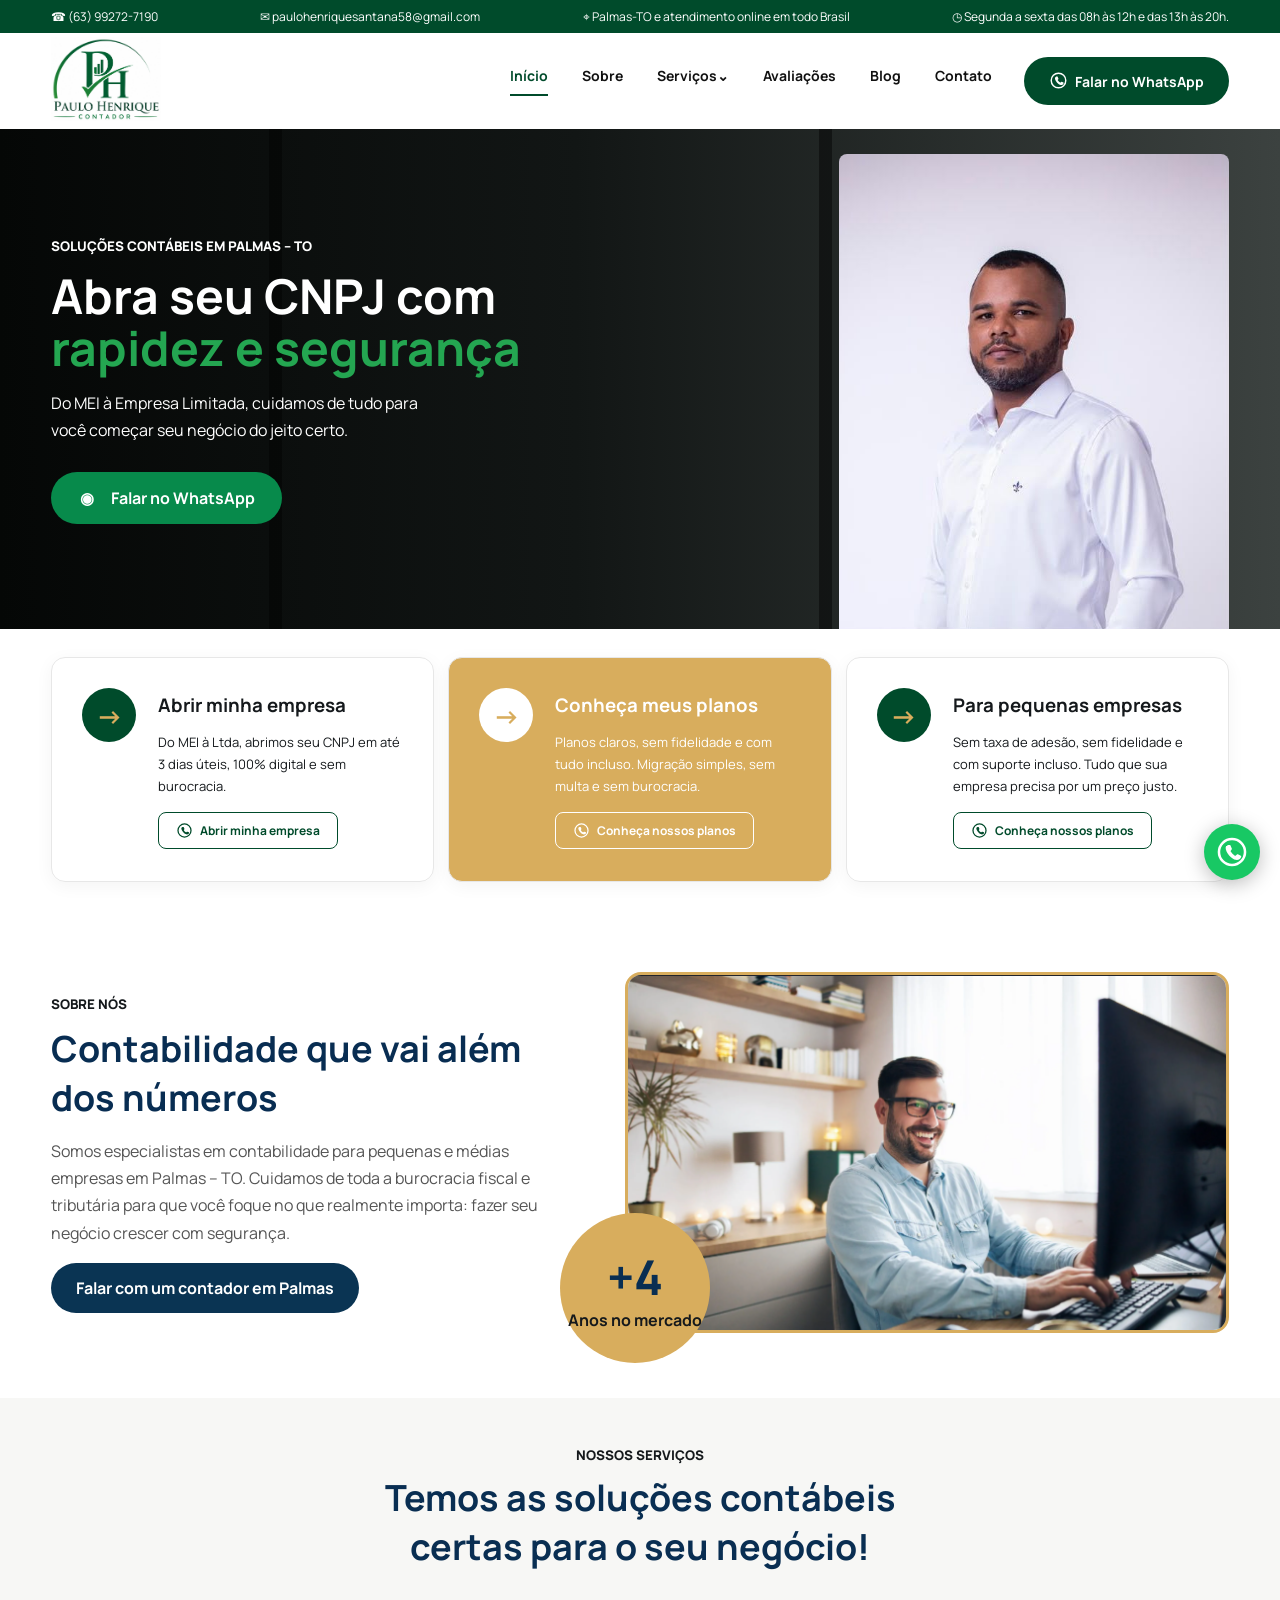
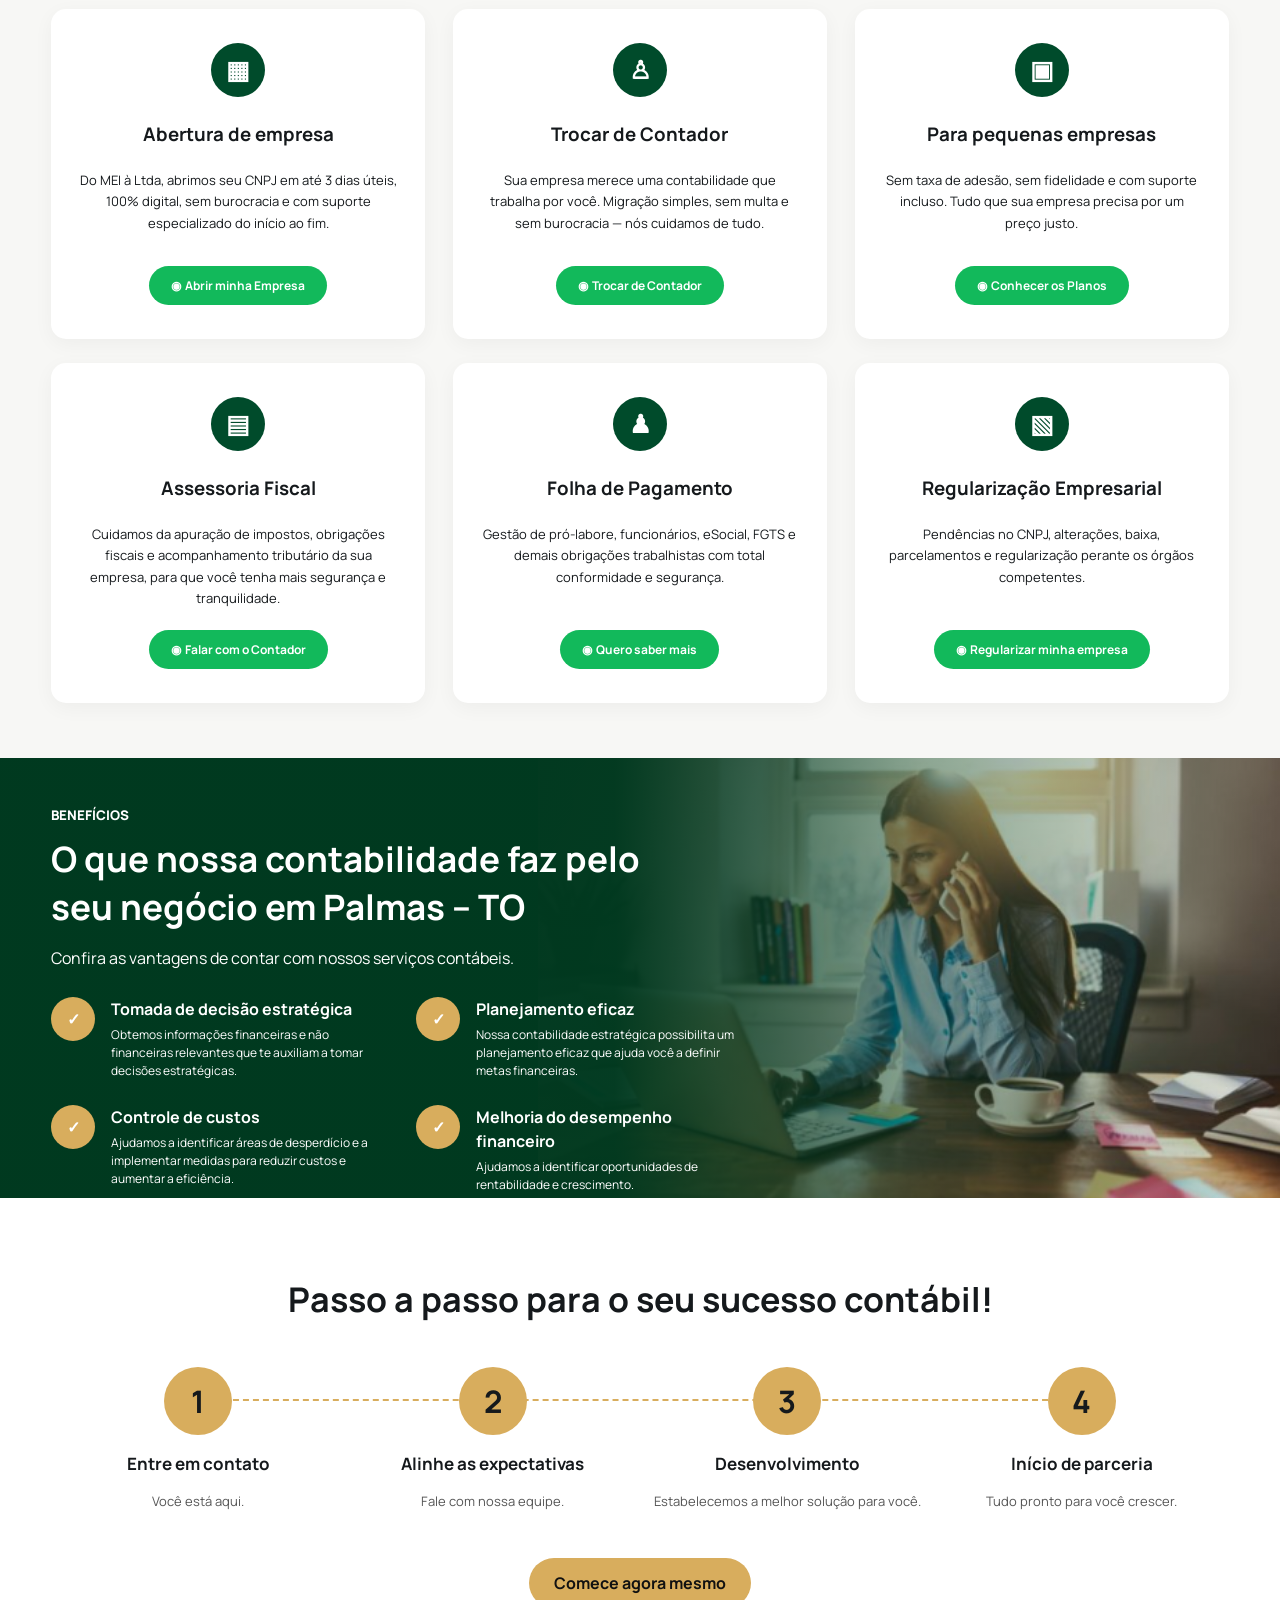
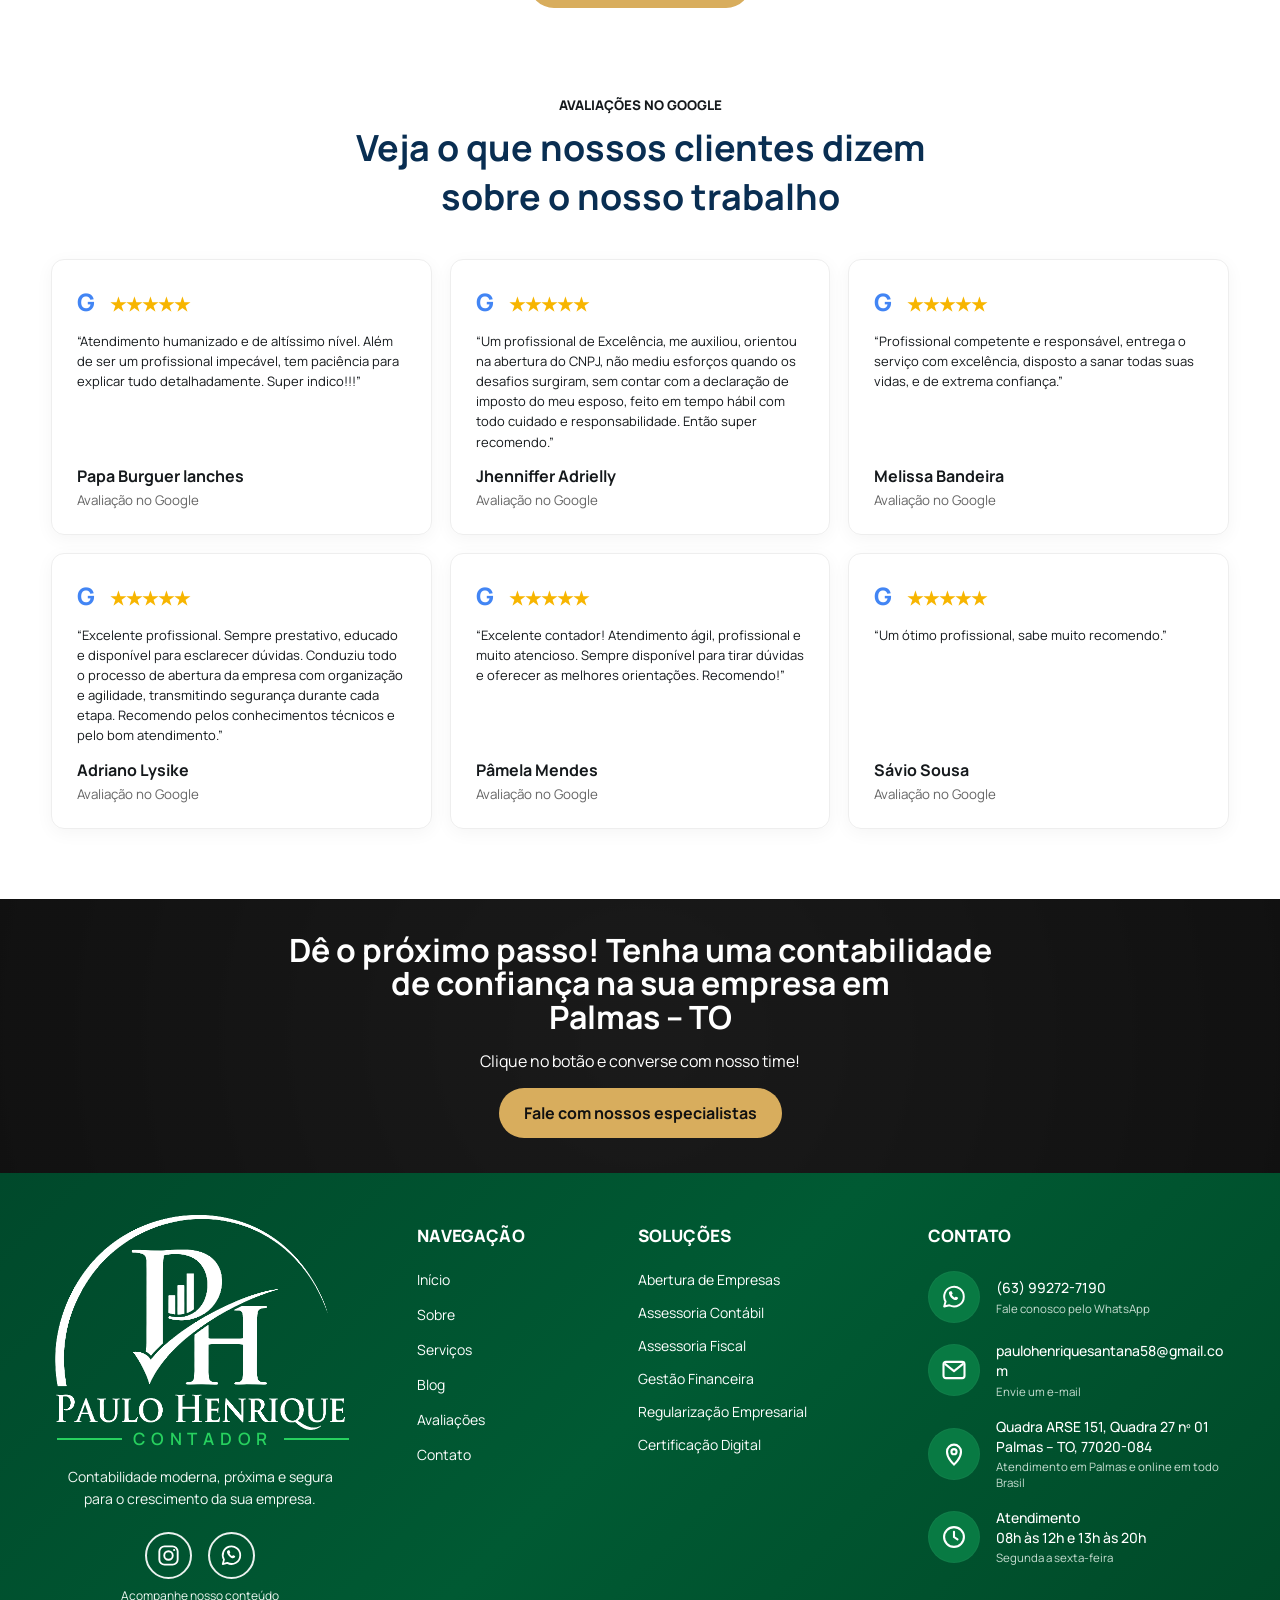
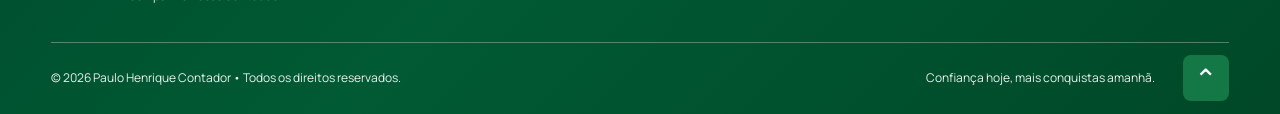
==== commit 37b32fd9: "Add files via upload" ====
--- a/index.html
+++ b/index.html
@@ -1,11 +1,18 @@
 <!doctype html><html lang="pt-BR"><head><meta charset="utf-8"><meta name="viewport" content="width=device-width,initial-scale=1"><title>Paulo Henrique Contador | Palmas-TO</title><meta name="description" content="Contabilidade em Palmas-TO e atendimento online em todo Brasil. Abertura de empresa, Simples Nacional, fiscal, folha, eSocial e regularização."><link rel="preconnect" href="https://fonts.googleapis.com"><link rel="preconnect" href="https://fonts.gstatic.com" crossorigin><link href="https://fonts.googleapis.com/css2?family=Manrope:wght@400;500;600;700;800&display=swap" rel="stylesheet"><link rel="stylesheet" href="estilo.css"></head><body>
 <div class="topbar"><div class="wrap topitems"><span>☎ (63) 99272-7190</span><span>✉ paulohenriquesantana58@gmail.com</span><span>⌖ Palmas-TO e atendimento online em todo Brasil</span><span>◷ Segunda a sexta das 08h às 12h e das 13h às 20h.</span></div></div>
-<header><div class="wrap nav"><a href="#inicio"><img class="logo" src="assets/logo-paulo-henrique.png" alt="Paulo Henrique Contador"></a><button class="menu" aria-label="Abrir menu">☰</button><nav><a href="#inicio">Início</a><a href="#sobre">Sobre</a><a href="#servicos">Serviços⌄</a><a href="#avaliacoes">Avaliações</a><a href="#blog">Blog</a><a href="#contato">Contato</a></nav><a class="btn dark" data-wa href="#"><span class="wa-icon" aria-hidden="true"><svg viewBox="0 0 24 24" role="img"><circle cx="12" cy="12" r="9.2" fill="none" stroke="currentColor" stroke-width="1.8"/><path d="M8.4 7.8c.35-.78.72-.8 1.08-.81h.92c.2 0 .42.08.54.39l.92 2.2c.1.25.07.48-.08.7l-.67.86c-.15.19-.16.37-.03.59.72 1.2 1.69 2.18 2.9 2.9.2.12.39.11.56-.04l.93-.83c.2-.18.42-.22.67-.11l2.06.96c.3.14.35.33.31.58-.11.72-.5 1.36-1.08 1.79-.56.42-1.25.65-1.95.65-1.05 0-2.55-.48-4.22-1.94-1.82-1.6-3.13-3.66-3.63-5.67-.2-.78-.13-1.53.21-2.22z" fill="currentColor"/></svg></span>Falar no WhatsApp</a></div></header>
+<header><div class="wrap nav"><a href="#inicio"><img class="logo" src="assets/logo-header-nova.png" alt="Paulo Henrique Contador"></a><button class="menu" aria-label="Abrir menu">☰</button><nav><a href="#inicio">Início</a><a href="#sobre">Sobre</a><a href="#servicos">Serviços⌄</a><a href="#avaliacoes">Avaliações</a><a href="#blog">Blog</a><a href="#contato">Contato</a></nav><a class="btn dark" data-wa href="#"><span class="wa-icon" aria-hidden="true"><svg viewBox="0 0 24 24" role="img"><circle cx="12" cy="12" r="9.2" fill="none" stroke="currentColor" stroke-width="1.8"/><path d="M8.4 7.8c.35-.78.72-.8 1.08-.81h.92c.2 0 .42.08.54.39l.92 2.2c.1.25.07.48-.08.7l-.67.86c-.15.19-.16.37-.03.59.72 1.2 1.69 2.18 2.9 2.9.2.12.39.11.56-.04l.93-.83c.2-.18.42-.22.67-.11l2.06.96c.3.14.35.33.31.58-.11.72-.5 1.36-1.08 1.79-.56.42-1.25.65-1.95.65-1.05 0-2.55-.48-4.22-1.94-1.82-1.6-3.13-3.66-3.63-5.67-.2-.78-.13-1.53.21-2.22z" fill="currentColor"/></svg></span>Falar no WhatsApp</a></div></header>
 <main>
-<section class="hero" id="inicio"><div class="hero-bg"></div><div class="wrap hero-inner"><button class="arrow left">‹</button><div class="hero-copy"><small>SOLUÇÕES CONTÁBEIS EM PALMAS – TO</small><h1>Abra seu CNPJ com<br><em>rapidez e segurança</em></h1><p>Do MEI à Empresa Limitada, cuidamos de tudo para<br>você começar seu negócio do jeito certo.</p></div><div class="hero-person"><img src="assets/paulo-hero.jpg" alt="Paulo Henrique Contador"></div><button class="arrow right">›</button><div class="dots"><i></i><i></i><i></i></div></div></section>
+<section class="hero" id="inicio"><div class="hero-bg"></div><div class="wrap hero-inner"><div class="hero-copy"><small>SOLUÇÕES CONTÁBEIS EM PALMAS – TO</small><h1>Abra seu CNPJ com<br><em>rapidez e segurança</em></h1><p>Do MEI à Empresa Limitada, cuidamos de tudo para<br>você começar seu negócio do jeito certo.</p><a class="btn hero-wa" data-wa href="#"><span class="wa-icon" aria-hidden="true">◉</span> Falar no WhatsApp</a></div><div class="hero-person"><img src="assets/paulo-hero.jpg" alt="Paulo Henrique Contador"></div></div></section>
 <section class="quick wrap"><article><b class="round">→</b><div><h3>Abrir minha empresa</h3><p>Do MEI à Ltda, abrimos seu CNPJ em até 3 dias úteis, 100% digital e sem burocracia.</p><a data-wa class="outline" href="#"><span class="wa-icon" aria-hidden="true"><svg viewBox="0 0 24 24" role="img"><circle cx="12" cy="12" r="9.2" fill="none" stroke="currentColor" stroke-width="1.8"/><path d="M8.4 7.8c.35-.78.72-.8 1.08-.81h.92c.2 0 .42.08.54.39l.92 2.2c.1.25.07.48-.08.7l-.67.86c-.15.19-.16.37-.03.59.72 1.2 1.69 2.18 2.9 2.9.2.12.39.11.56-.04l.93-.83c.2-.18.42-.22.67-.11l2.06.96c.3.14.35.33.31.58-.11.72-.5 1.36-1.08 1.79-.56.42-1.25.65-1.95.65-1.05 0-2.55-.48-4.22-1.94-1.82-1.6-3.13-3.66-3.63-5.67-.2-.78-.13-1.53.21-2.22z" fill="currentColor"/></svg></span>Abrir minha empresa</a></div></article><article class="gold"><b class="round white">→</b><div><h3>Conheça meus planos</h3><p>Planos claros, sem fidelidade e com tudo incluso. Migração simples, sem multa e sem burocracia.</p><a data-wa class="outline light" href="#"><span class="wa-icon" aria-hidden="true"><svg viewBox="0 0 24 24" role="img"><circle cx="12" cy="12" r="9.2" fill="none" stroke="currentColor" stroke-width="1.8"/><path d="M8.4 7.8c.35-.78.72-.8 1.08-.81h.92c.2 0 .42.08.54.39l.92 2.2c.1.25.07.48-.08.7l-.67.86c-.15.19-.16.37-.03.59.72 1.2 1.69 2.18 2.9 2.9.2.12.39.11.56-.04l.93-.83c.2-.18.42-.22.67-.11l2.06.96c.3.14.35.33.31.58-.11.72-.5 1.36-1.08 1.79-.56.42-1.25.65-1.95.65-1.05 0-2.55-.48-4.22-1.94-1.82-1.6-3.13-3.66-3.63-5.67-.2-.78-.13-1.53.21-2.22z" fill="currentColor"/></svg></span>Conheça nossos planos</a></div></article><article><b class="round">→</b><div><h3>Para pequenas empresas</h3><p>Sem taxa de adesão, sem fidelidade e com suporte incluso. Tudo que sua empresa precisa por um preço justo.</p><a data-wa class="outline" href="#"><span class="wa-icon" aria-hidden="true"><svg viewBox="0 0 24 24" role="img"><circle cx="12" cy="12" r="9.2" fill="none" stroke="currentColor" stroke-width="1.8"/><path d="M8.4 7.8c.35-.78.72-.8 1.08-.81h.92c.2 0 .42.08.54.39l.92 2.2c.1.25.07.48-.08.7l-.67.86c-.15.19-.16.37-.03.59.72 1.2 1.69 2.18 2.9 2.9.2.12.39.11.56-.04l.93-.83c.2-.18.42-.22.67-.11l2.06.96c.3.14.35.33.31.58-.11.72-.5 1.36-1.08 1.79-.56.42-1.25.65-1.95.65-1.05 0-2.55-.48-4.22-1.94-1.82-1.6-3.13-3.66-3.63-5.67-.2-.78-.13-1.53.21-2.22z" fill="currentColor"/></svg></span>Conheça nossos planos</a></div></article></section>
 <section class="about wrap" id="sobre"><div><small>SOBRE NÓS</small><h2>Contabilidade que vai além dos números</h2><p>Somos especialistas em contabilidade para pequenas e médias empresas em Palmas – TO. Cuidamos de toda a burocracia fiscal e tributária para que você foque no que realmente importa: fazer seu negócio crescer com segurança.</p><a data-wa class="btn navy" href="#">Falar com um contador em Palmas</a></div><div class="about-photo"><img src="assets/homem-escritorio.png" alt="Profissional trabalhando em escritório"><span><strong>+4</strong>Anos no mercado</span></div></section>
-<section class="services" id="servicos"><div class="wrap"><div class="section-title"><small>NOSSOS SERVIÇOS</small><h2>Temos as soluções contábeis<br>certas para o seu negócio!</h2></div><div class="service-grid"><article><b>▦</b><h3>Abertura de empresa</h3><p>Do MEI à Ltda, abrimos seu CNPJ em até 3 dias úteis, 100% digital e sem burocracia.</p><a data-wa href="#">Falar no WhatsApp ◉</a></article><article><b>♙</b><h3>Trocar de Contador</h3><p>Planos claros, sem fidelidade e com tudo incluso. Migração simples, sem multa e sem burocracia.</p><a data-wa href="#">Trocar de Contador ◉</a></article><article><b>▣</b><h3>Para pequenas empresas</h3><p>Sem taxa de adesão, sem fidelidade e com suporte incluso. Tudo que sua empresa precisa por um preço justo.</p><a data-wa href="#">Conhecer os Planos</a></article></div></div></section>
+<section class="services" id="servicos"><div class="wrap"><div class="section-title"><small>NOSSOS SERVIÇOS</small><h2>Temos as soluções contábeis<br>certas para o seu negócio!</h2></div><div class="service-grid">
+<article><b>▦</b><h3>Abertura de empresa</h3><p>Do MEI à Ltda, abrimos seu CNPJ em até 3 dias úteis, 100% digital, sem burocracia e com suporte especializado do início ao fim.</p><a data-wa href="#">◉ &nbsp;Abrir minha Empresa</a></article>
+<article><b>♙</b><h3>Trocar de Contador</h3><p>Sua empresa merece uma contabilidade que trabalha por você. Migração simples, sem multa e sem burocracia — nós cuidamos de tudo.</p><a data-wa href="#">◉ &nbsp;Trocar de Contador</a></article>
+<article><b>▣</b><h3>Para pequenas empresas</h3><p>Sem taxa de adesão, sem fidelidade e com suporte incluso. Tudo que sua empresa precisa por um preço justo.</p><a data-wa href="#">◉ &nbsp;Conhecer os Planos</a></article>
+<article><b>▤</b><h3>Assessoria Fiscal</h3><p>Cuidamos da apuração de impostos, obrigações fiscais e acompanhamento tributário da sua empresa, para que você tenha mais segurança e tranquilidade.</p><a data-wa href="#">◉ &nbsp;Falar com o Contador</a></article>
+<article><b>♟</b><h3>Folha de Pagamento</h3><p>Gestão de pró-labore, funcionários, eSocial, FGTS e demais obrigações trabalhistas com total conformidade e segurança.</p><a data-wa href="#">◉ &nbsp;Quero saber mais</a></article>
+<article><b>▧</b><h3>Regularização Empresarial</h3><p>Pendências no CNPJ, alterações, baixa, parcelamentos e regularização perante os órgãos competentes.</p><a data-wa href="#">◉ &nbsp;Regularizar minha empresa</a></article>
+</div></div></section>
 <section class="benefits"><img src="assets/mulher-trabalhando.png" alt="Mulher trabalhando no escritório"><div class="shade"></div><div class="wrap benefits-copy"><small>BENEFÍCIOS</small><h2>O que nossa contabilidade faz pelo<br>seu negócio em Palmas – TO</h2><p>Confira as vantagens de contar com nossos serviços contábeis.</p><div class="benefit-grid"><div><b>✓</b><span><strong>Tomada de decisão estratégica</strong>Obtemos informações financeiras e não financeiras relevantes que te auxiliam a tomar decisões estratégicas.</span></div><div><b>✓</b><span><strong>Planejamento eficaz</strong>Nossa contabilidade estratégica possibilita um planejamento eficaz que ajuda você a definir metas financeiras.</span></div><div><b>✓</b><span><strong>Controle de custos</strong>Ajudamos a identificar áreas de desperdício e a implementar medidas para reduzir custos e aumentar a eficiência.</span></div><div><b>✓</b><span><strong>Melhoria do desempenho financeiro</strong>Ajudamos a identificar oportunidades de rentabilidade e crescimento.</span></div></div></div></section>
 <section class="steps wrap"><h2>Passo a passo para o seu sucesso contábil!</h2><div class="step-grid"><article><b>1</b><h3>Entre em contato</h3><p>Você está aqui.</p></article><article><b>2</b><h3>Alinhe as expectativas</h3><p>Fale com nossa equipe.</p></article><article><b>3</b><h3>Desenvolvimento</h3><p>Estabelecemos a melhor solução para você.</p></article><article><b>4</b><h3>Início de parceria</h3><p>Tudo pronto para você crescer.</p></article></div><a data-wa class="btn goldbtn" href="#">Comece agora mesmo</a></section>
 <section class="reviews wrap" id="avaliacoes"><div class="section-title"><small>AVALIAÇÕES NO GOOGLE</small><h2>Veja o que nossos clientes dizem<br>sobre o nosso trabalho</h2></div><div class="review-grid"><article><div class="g">G <span>★★★★★</span></div><p>“Atendimento humanizado e de altíssimo nível. Além de ser um profissional impecável, tem paciência para explicar tudo detalhadamente. Super indico!!!”</p><b>Papa Burguer lanches</b><small>Avaliação no Google</small></article><article><div class="g">G <span>★★★★★</span></div><p>“Um profissional de Excelência, me auxiliou, orientou na abertura do CNPJ, não mediu esforços quando os desafios surgiram, sem contar com a declaração de imposto do meu esposo, feito em tempo hábil com todo cuidado e responsabilidade. Então super recomendo.”</p><b>Jhenniffer Adrielly</b><small>Avaliação no Google</small></article><article><div class="g">G <span>★★★★★</span></div><p>“Profissional competente e responsável, entrega o serviço com excelência, disposto a sanar todas suas vidas, e de extrema confiança.”</p><b>Melissa Bandeira</b><small>Avaliação no Google</small></article><article><div class="g">G <span>★★★★★</span></div><p>“Excelente profissional. Sempre prestativo, educado e disponível para esclarecer dúvidas. Conduziu todo o processo de abertura da empresa com organização e agilidade, transmitindo segurança durante cada etapa. Recomendo pelos conhecimentos técnicos e pelo bom atendimento.”</p><b>Adriano Lysike</b><small>Avaliação no Google</small></article><article><div class="g">G <span>★★★★★</span></div><p>“Excelente contador! Atendimento ágil, profissional e muito atencioso. Sempre disponível para tirar dúvidas e oferecer as melhores orientações. Recomendo!”</p><b>Pâmela Mendes</b><small>Avaliação no Google</small></article><article><div class="g">G <span>★★★★★</span></div><p>“Um ótimo profissional, sabe muito recomendo.”</p><b>Sávio Sousa</b><small>Avaliação no Google</small></article></div></section>
--- a/estilo.css
+++ b/estilo.css
@@ -48,3 +48,19 @@
 .back-top:hover{background:#1a8d53;opacity:1!important}
 @media(max-width:1100px){.footer-premium-grid{grid-template-columns:1fr 1fr;gap:42px 70px}.footer-brand-premium{max-width:390px}.footer-logo-lockup{max-width:320px}}
 @media(max-width:700px){.footer-premium .footer-shell{width:min(92%,620px);padding-top:34px}.footer-premium-grid{grid-template-columns:1fr;gap:30px}.footer-brand-premium{text-align:left;max-width:none}.footer-logo-lockup{margin-left:0;max-width:290px}.footer-social-premium{justify-content:flex-start}.footer-contador-word{justify-content:flex-start}.footer-column-premium h3,.footer-contact-premium h3{margin-bottom:16px!important}.footer-premium-bottom{padding:18px 0;min-height:0;flex-direction:column;align-items:flex-start}.footer-bottom-right{width:100%;justify-content:space-between;gap:16px}.contact-row{grid-template-columns:46px minmax(0,1fr)}.contact-icon{width:46px;height:46px}.contact-icon svg{width:25px;height:25px}}
+/* Ajustes aprovados - 07/09/2026 */
+.logo{width:300px;max-height:84px;object-fit:contain;object-position:left center}
+.hero{height:500px}
+.hero-inner{align-items:center}
+.hero-copy{padding-left:0;width:55%}
+.hero-copy h1{font-size:48px}
+.hero-copy p{font-size:16px;margin-bottom:28px}
+.hero-wa{background:#078a4b;color:#fff!important;padding:15px 27px;display:inline-flex;align-items:center;gap:8px}
+.hero-person{right:0;bottom:0;height:475px;width:390px;border-radius:8px 8px 0 0}
+.arrow,.dots{display:none!important}
+.service-grid{grid-template-columns:repeat(3,1fr);gap:24px 28px}
+.service-grid article{min-height:330px;display:flex;flex-direction:column;align-items:center;justify-content:flex-start;padding:34px 28px}
+.service-grid h3{margin:24px 0 10px}
+.service-grid p{font-size:13px;line-height:1.65;flex:1;margin-bottom:20px}
+.service-grid a{font-size:12px;font-weight:700;padding:11px 22px}
+@media(max-width:850px){.logo{width:205px}.hero{height:520px}.hero-copy{width:100%;padding:25px 20px}.hero-copy h1{font-size:34px}.hero-person{right:0;height:290px;width:230px;opacity:.35}.service-grid{grid-template-columns:1fr}.service-grid article{min-height:0}}
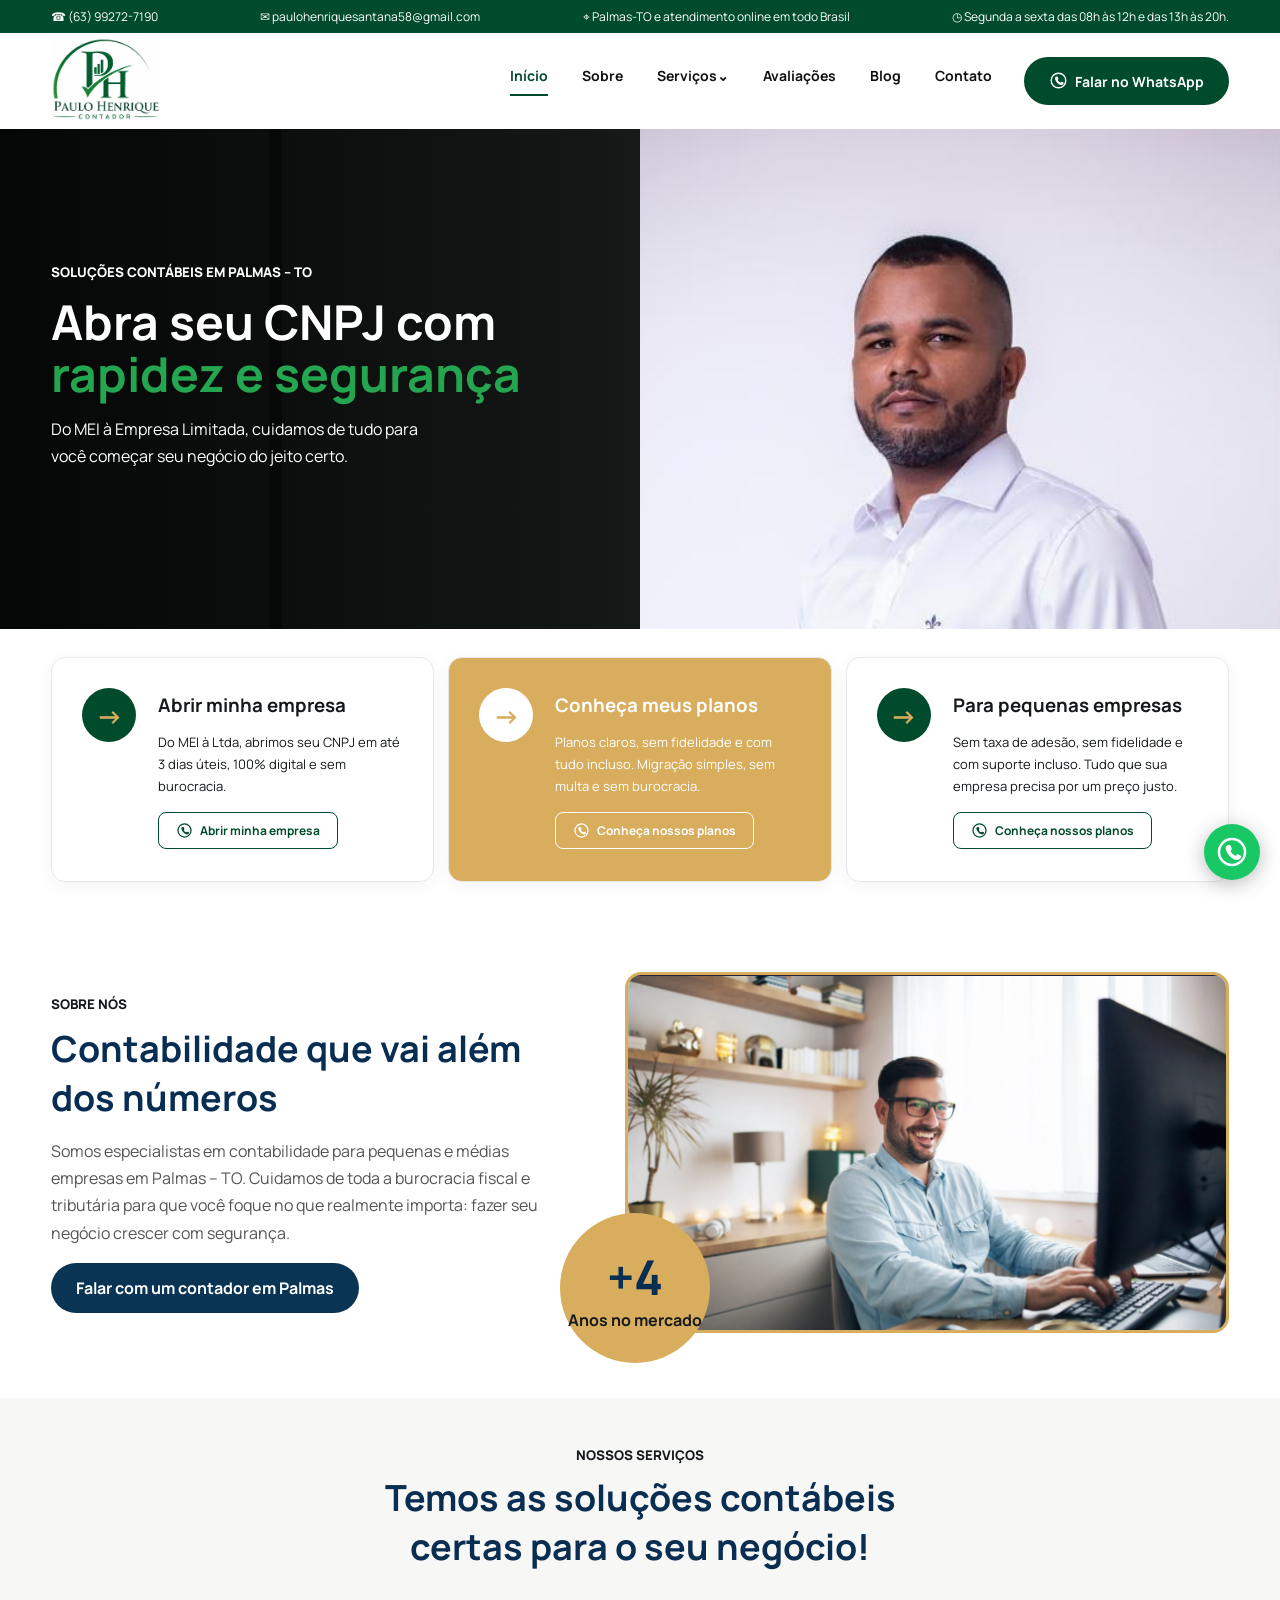
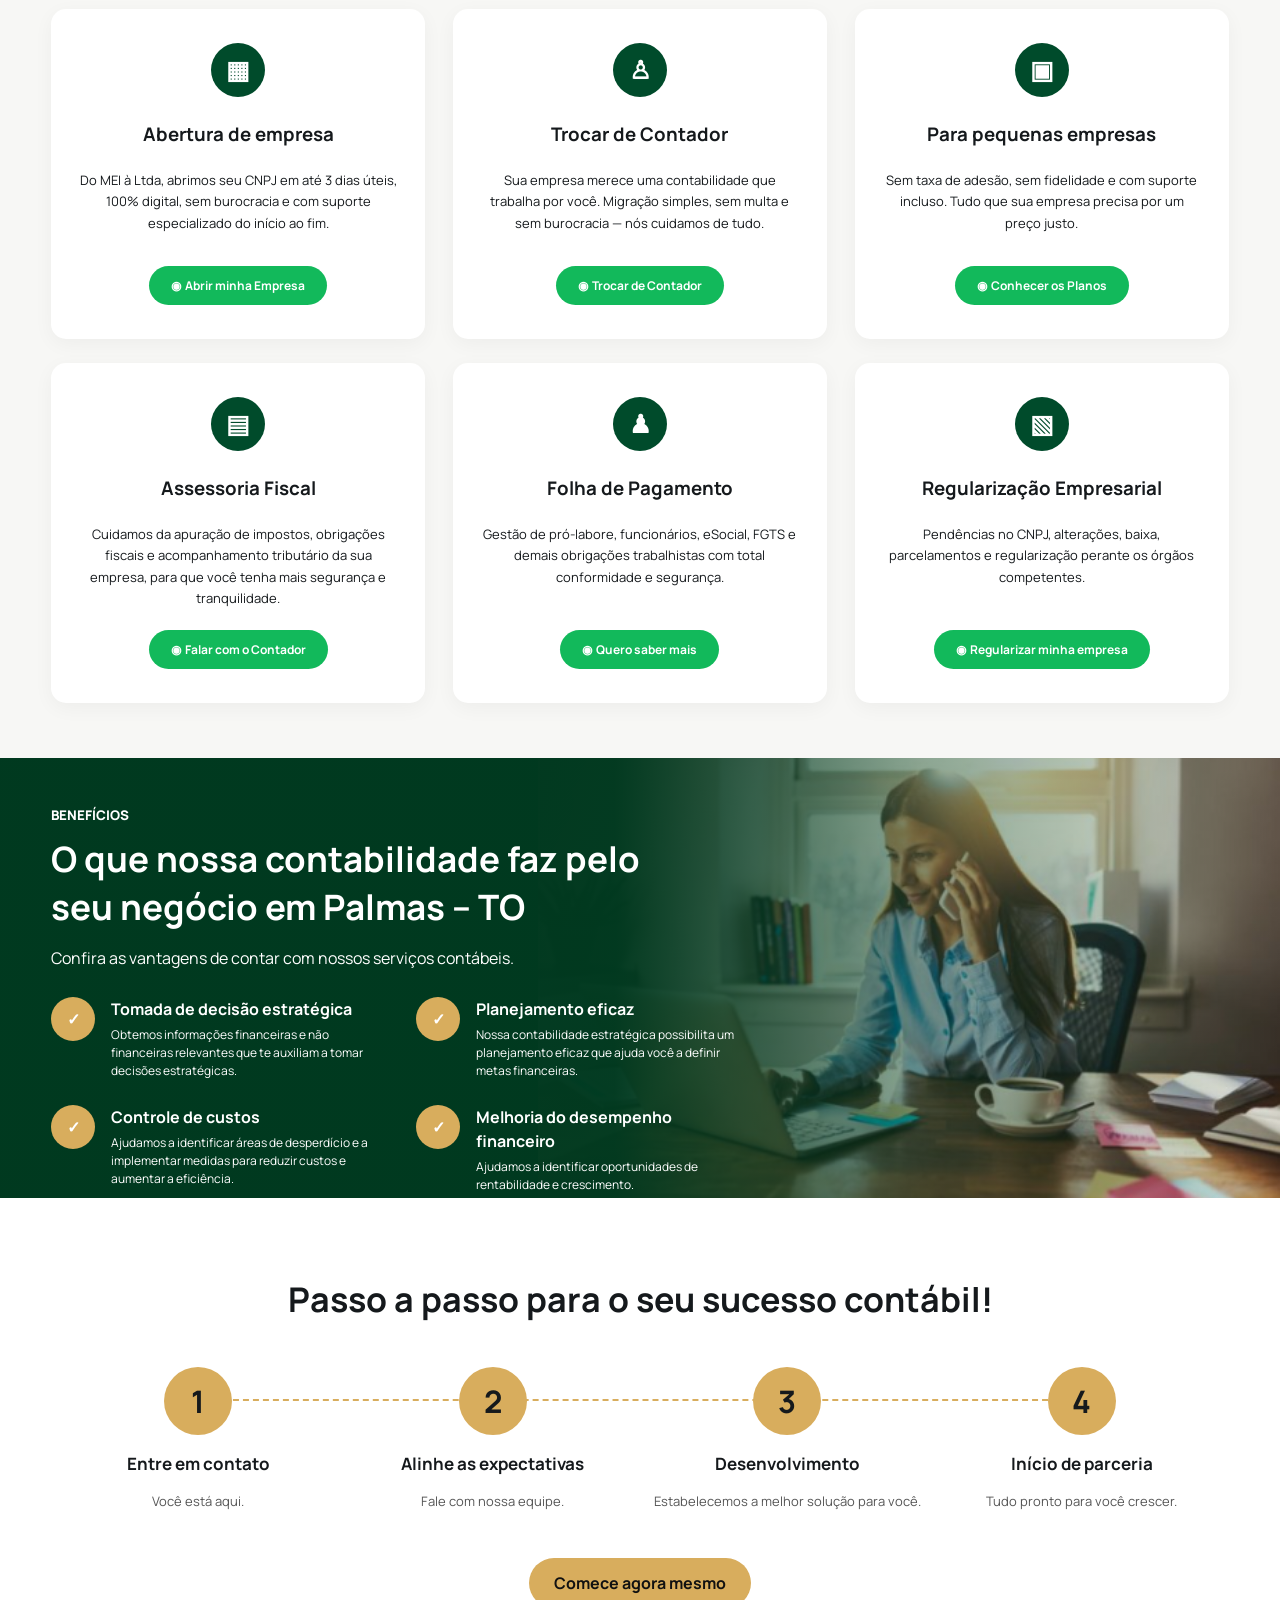
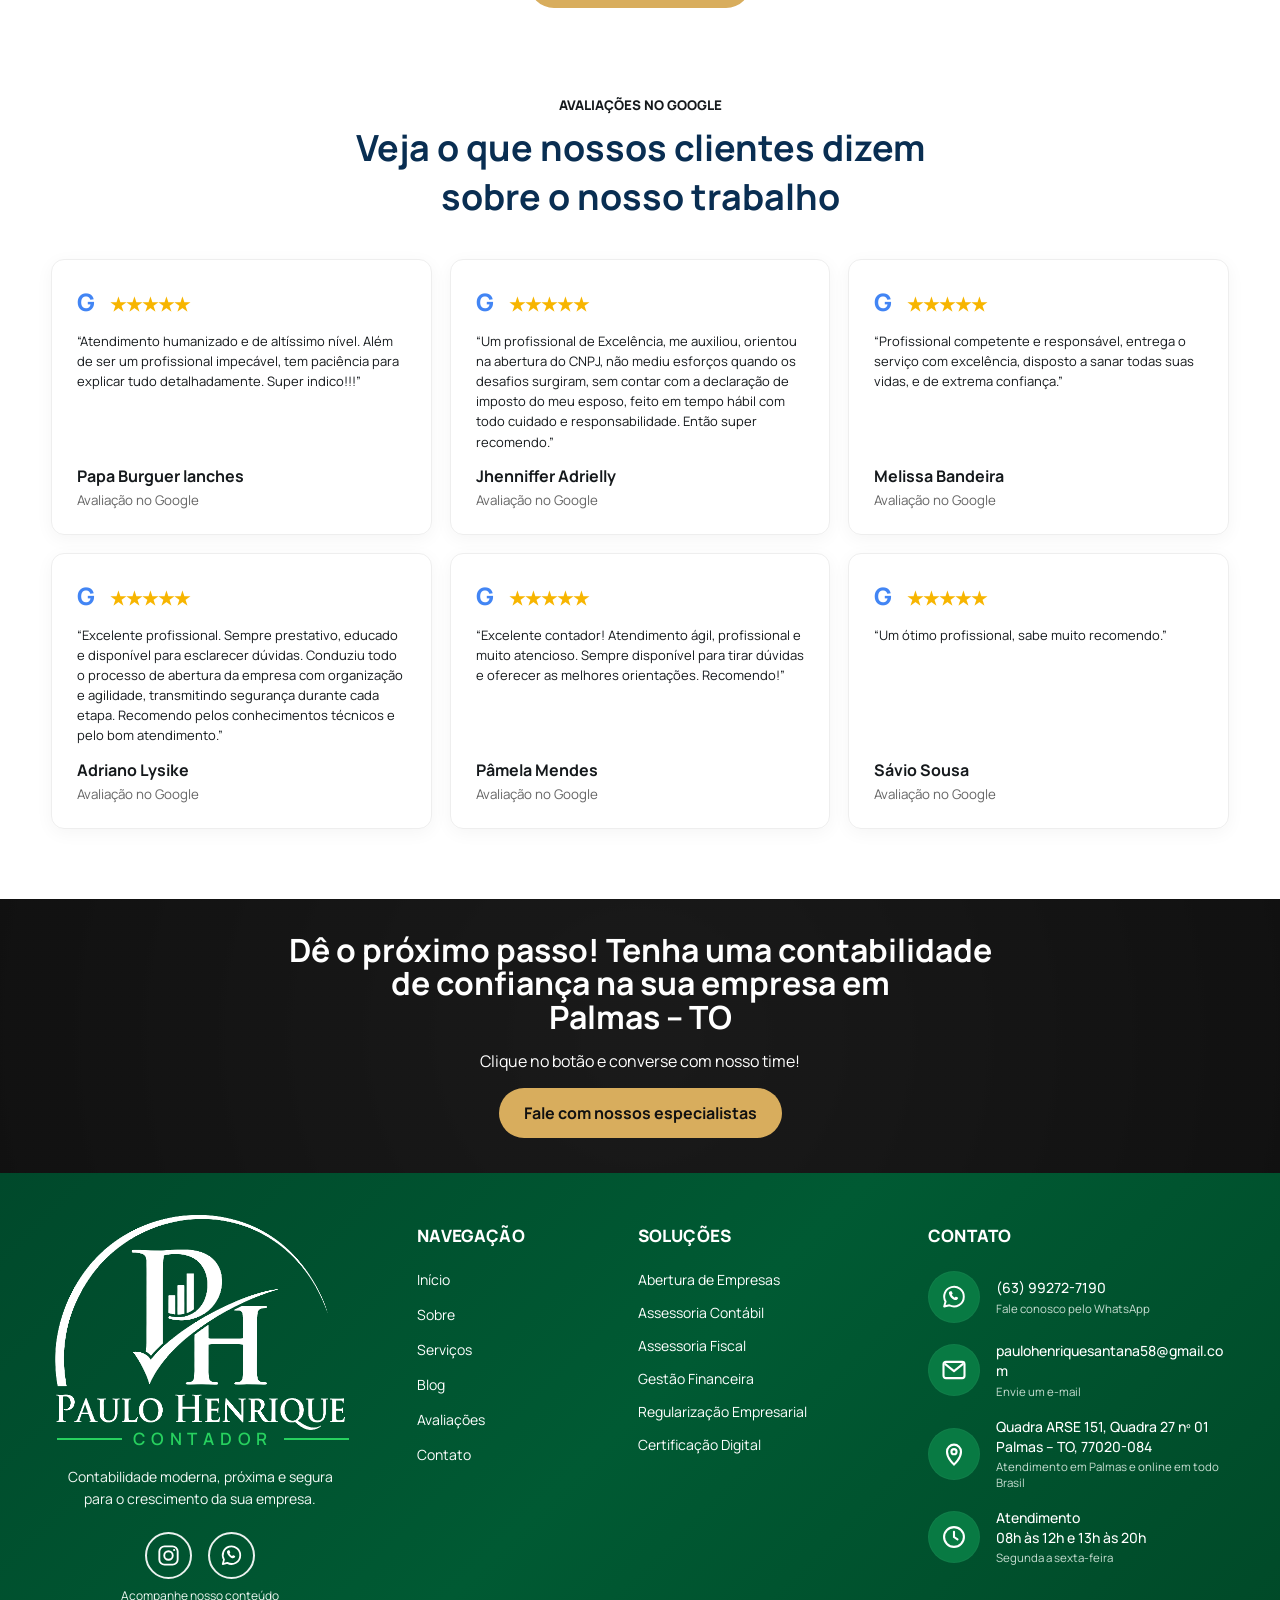
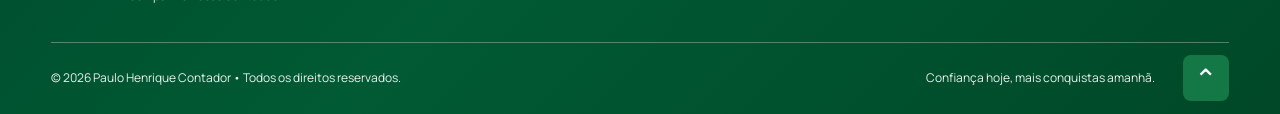
==== commit de4ae3fe: "Add files via upload" ====
--- a/index.html
+++ b/index.html
@@ -2,7 +2,7 @@
 <div class="topbar"><div class="wrap topitems"><span>☎ (63) 99272-7190</span><span>✉ paulohenriquesantana58@gmail.com</span><span>⌖ Palmas-TO e atendimento online em todo Brasil</span><span>◷ Segunda a sexta das 08h às 12h e das 13h às 20h.</span></div></div>
 <header><div class="wrap nav"><a href="#inicio"><img class="logo" src="assets/logo-header-nova.png" alt="Paulo Henrique Contador"></a><button class="menu" aria-label="Abrir menu">☰</button><nav><a href="#inicio">Início</a><a href="#sobre">Sobre</a><a href="#servicos">Serviços⌄</a><a href="#avaliacoes">Avaliações</a><a href="#blog">Blog</a><a href="#contato">Contato</a></nav><a class="btn dark" data-wa href="#"><span class="wa-icon" aria-hidden="true"><svg viewBox="0 0 24 24" role="img"><circle cx="12" cy="12" r="9.2" fill="none" stroke="currentColor" stroke-width="1.8"/><path d="M8.4 7.8c.35-.78.72-.8 1.08-.81h.92c.2 0 .42.08.54.39l.92 2.2c.1.25.07.48-.08.7l-.67.86c-.15.19-.16.37-.03.59.72 1.2 1.69 2.18 2.9 2.9.2.12.39.11.56-.04l.93-.83c.2-.18.42-.22.67-.11l2.06.96c.3.14.35.33.31.58-.11.72-.5 1.36-1.08 1.79-.56.42-1.25.65-1.95.65-1.05 0-2.55-.48-4.22-1.94-1.82-1.6-3.13-3.66-3.63-5.67-.2-.78-.13-1.53.21-2.22z" fill="currentColor"/></svg></span>Falar no WhatsApp</a></div></header>
 <main>
-<section class="hero" id="inicio"><div class="hero-bg"></div><div class="wrap hero-inner"><div class="hero-copy"><small>SOLUÇÕES CONTÁBEIS EM PALMAS – TO</small><h1>Abra seu CNPJ com<br><em>rapidez e segurança</em></h1><p>Do MEI à Empresa Limitada, cuidamos de tudo para<br>você começar seu negócio do jeito certo.</p><a class="btn hero-wa" data-wa href="#"><span class="wa-icon" aria-hidden="true">◉</span> Falar no WhatsApp</a></div><div class="hero-person"><img src="assets/paulo-hero.jpg" alt="Paulo Henrique Contador"></div></div></section>
+<section class="hero" id="inicio"><div class="hero-bg"></div><div class="wrap hero-inner"><div class="hero-copy"><small>SOLUÇÕES CONTÁBEIS EM PALMAS – TO</small><h1>Abra seu CNPJ com<br><em>rapidez e segurança</em></h1><p>Do MEI à Empresa Limitada, cuidamos de tudo para<br>você começar seu negócio do jeito certo.</p></div><div class="hero-person"><img src="assets/paulo-hero.jpg" alt="Paulo Henrique Contador"></div></div></section>
 <section class="quick wrap"><article><b class="round">→</b><div><h3>Abrir minha empresa</h3><p>Do MEI à Ltda, abrimos seu CNPJ em até 3 dias úteis, 100% digital e sem burocracia.</p><a data-wa class="outline" href="#"><span class="wa-icon" aria-hidden="true"><svg viewBox="0 0 24 24" role="img"><circle cx="12" cy="12" r="9.2" fill="none" stroke="currentColor" stroke-width="1.8"/><path d="M8.4 7.8c.35-.78.72-.8 1.08-.81h.92c.2 0 .42.08.54.39l.92 2.2c.1.25.07.48-.08.7l-.67.86c-.15.19-.16.37-.03.59.72 1.2 1.69 2.18 2.9 2.9.2.12.39.11.56-.04l.93-.83c.2-.18.42-.22.67-.11l2.06.96c.3.14.35.33.31.58-.11.72-.5 1.36-1.08 1.79-.56.42-1.25.65-1.95.65-1.05 0-2.55-.48-4.22-1.94-1.82-1.6-3.13-3.66-3.63-5.67-.2-.78-.13-1.53.21-2.22z" fill="currentColor"/></svg></span>Abrir minha empresa</a></div></article><article class="gold"><b class="round white">→</b><div><h3>Conheça meus planos</h3><p>Planos claros, sem fidelidade e com tudo incluso. Migração simples, sem multa e sem burocracia.</p><a data-wa class="outline light" href="#"><span class="wa-icon" aria-hidden="true"><svg viewBox="0 0 24 24" role="img"><circle cx="12" cy="12" r="9.2" fill="none" stroke="currentColor" stroke-width="1.8"/><path d="M8.4 7.8c.35-.78.72-.8 1.08-.81h.92c.2 0 .42.08.54.39l.92 2.2c.1.25.07.48-.08.7l-.67.86c-.15.19-.16.37-.03.59.72 1.2 1.69 2.18 2.9 2.9.2.12.39.11.56-.04l.93-.83c.2-.18.42-.22.67-.11l2.06.96c.3.14.35.33.31.58-.11.72-.5 1.36-1.08 1.79-.56.42-1.25.65-1.95.65-1.05 0-2.55-.48-4.22-1.94-1.82-1.6-3.13-3.66-3.63-5.67-.2-.78-.13-1.53.21-2.22z" fill="currentColor"/></svg></span>Conheça nossos planos</a></div></article><article><b class="round">→</b><div><h3>Para pequenas empresas</h3><p>Sem taxa de adesão, sem fidelidade e com suporte incluso. Tudo que sua empresa precisa por um preço justo.</p><a data-wa class="outline" href="#"><span class="wa-icon" aria-hidden="true"><svg viewBox="0 0 24 24" role="img"><circle cx="12" cy="12" r="9.2" fill="none" stroke="currentColor" stroke-width="1.8"/><path d="M8.4 7.8c.35-.78.72-.8 1.08-.81h.92c.2 0 .42.08.54.39l.92 2.2c.1.25.07.48-.08.7l-.67.86c-.15.19-.16.37-.03.59.72 1.2 1.69 2.18 2.9 2.9.2.12.39.11.56-.04l.93-.83c.2-.18.42-.22.67-.11l2.06.96c.3.14.35.33.31.58-.11.72-.5 1.36-1.08 1.79-.56.42-1.25.65-1.95.65-1.05 0-2.55-.48-4.22-1.94-1.82-1.6-3.13-3.66-3.63-5.67-.2-.78-.13-1.53.21-2.22z" fill="currentColor"/></svg></span>Conheça nossos planos</a></div></article></section>
 <section class="about wrap" id="sobre"><div><small>SOBRE NÓS</small><h2>Contabilidade que vai além dos números</h2><p>Somos especialistas em contabilidade para pequenas e médias empresas em Palmas – TO. Cuidamos de toda a burocracia fiscal e tributária para que você foque no que realmente importa: fazer seu negócio crescer com segurança.</p><a data-wa class="btn navy" href="#">Falar com um contador em Palmas</a></div><div class="about-photo"><img src="assets/homem-escritorio.png" alt="Profissional trabalhando em escritório"><span><strong>+4</strong>Anos no mercado</span></div></section>
 <section class="services" id="servicos"><div class="wrap"><div class="section-title"><small>NOSSOS SERVIÇOS</small><h2>Temos as soluções contábeis<br>certas para o seu negócio!</h2></div><div class="service-grid">
--- a/estilo.css
+++ b/estilo.css
@@ -64,3 +64,25 @@
 .service-grid p{font-size:13px;line-height:1.65;flex:1;margin-bottom:20px}
 .service-grid a{font-size:12px;font-weight:700;padding:11px 22px}
 @media(max-width:850px){.logo{width:205px}.hero{height:520px}.hero-copy{width:100%;padding:25px 20px}.hero-copy h1{font-size:34px}.hero-person{right:0;height:290px;width:230px;opacity:.35}.service-grid{grid-template-columns:1fr}.service-grid article{min-height:0}}
+
+/* AJUSTE FINAL DO HERO: foto preenche toda a metade direita e sem CTA interno */
+.hero-person{
+  right:calc((100vw - 100%)/-2)!important;
+  bottom:0!important;
+  top:0!important;
+  width:50vw!important;
+  height:100%!important;
+  border-radius:0!important;
+  overflow:hidden!important;
+}
+.hero-person img{
+  width:100%!important;
+  height:100%!important;
+  object-fit:cover!important;
+  object-position:center 18%!important;
+}
+.hero-wa{display:none!important}
+@media(max-width:850px){
+  .hero-person{right:0!important;top:auto!important;bottom:0!important;width:46%!important;height:100%!important;opacity:.30}
+  .hero-person img{object-position:center top!important}
+}
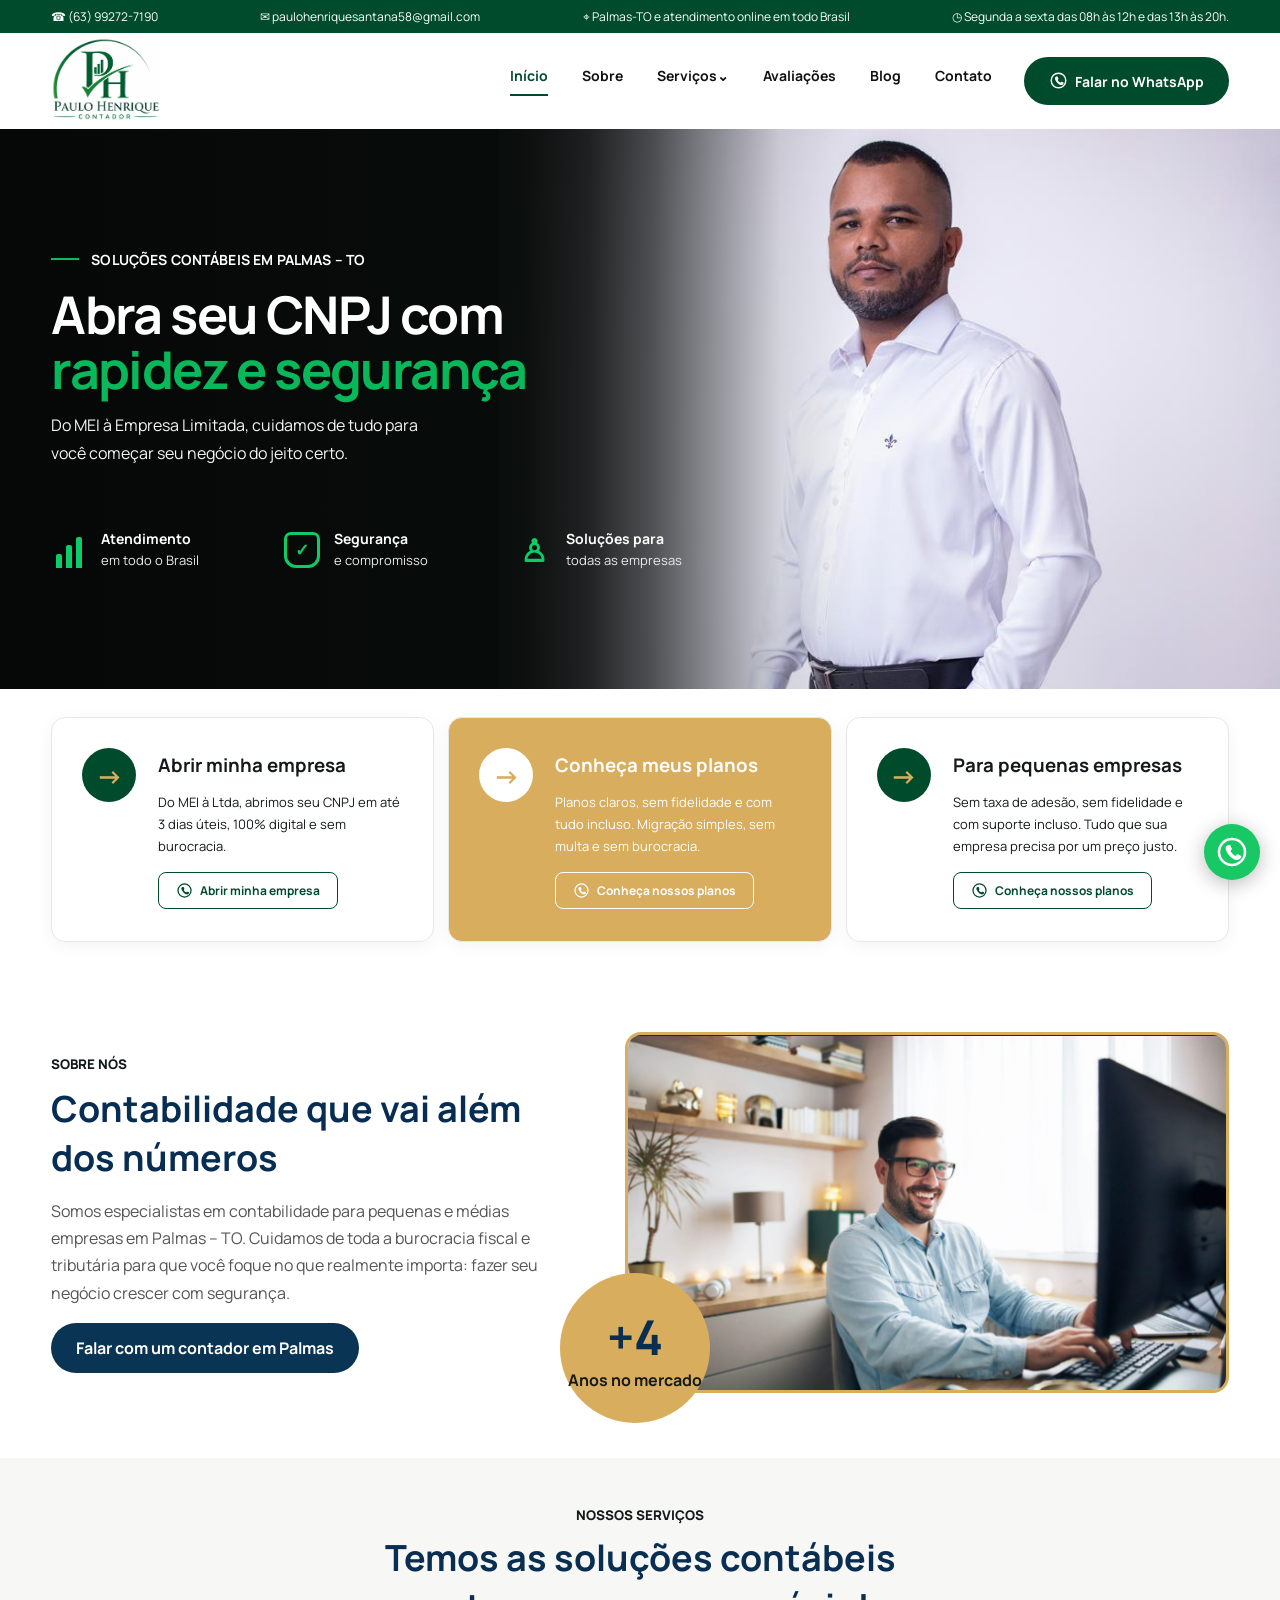
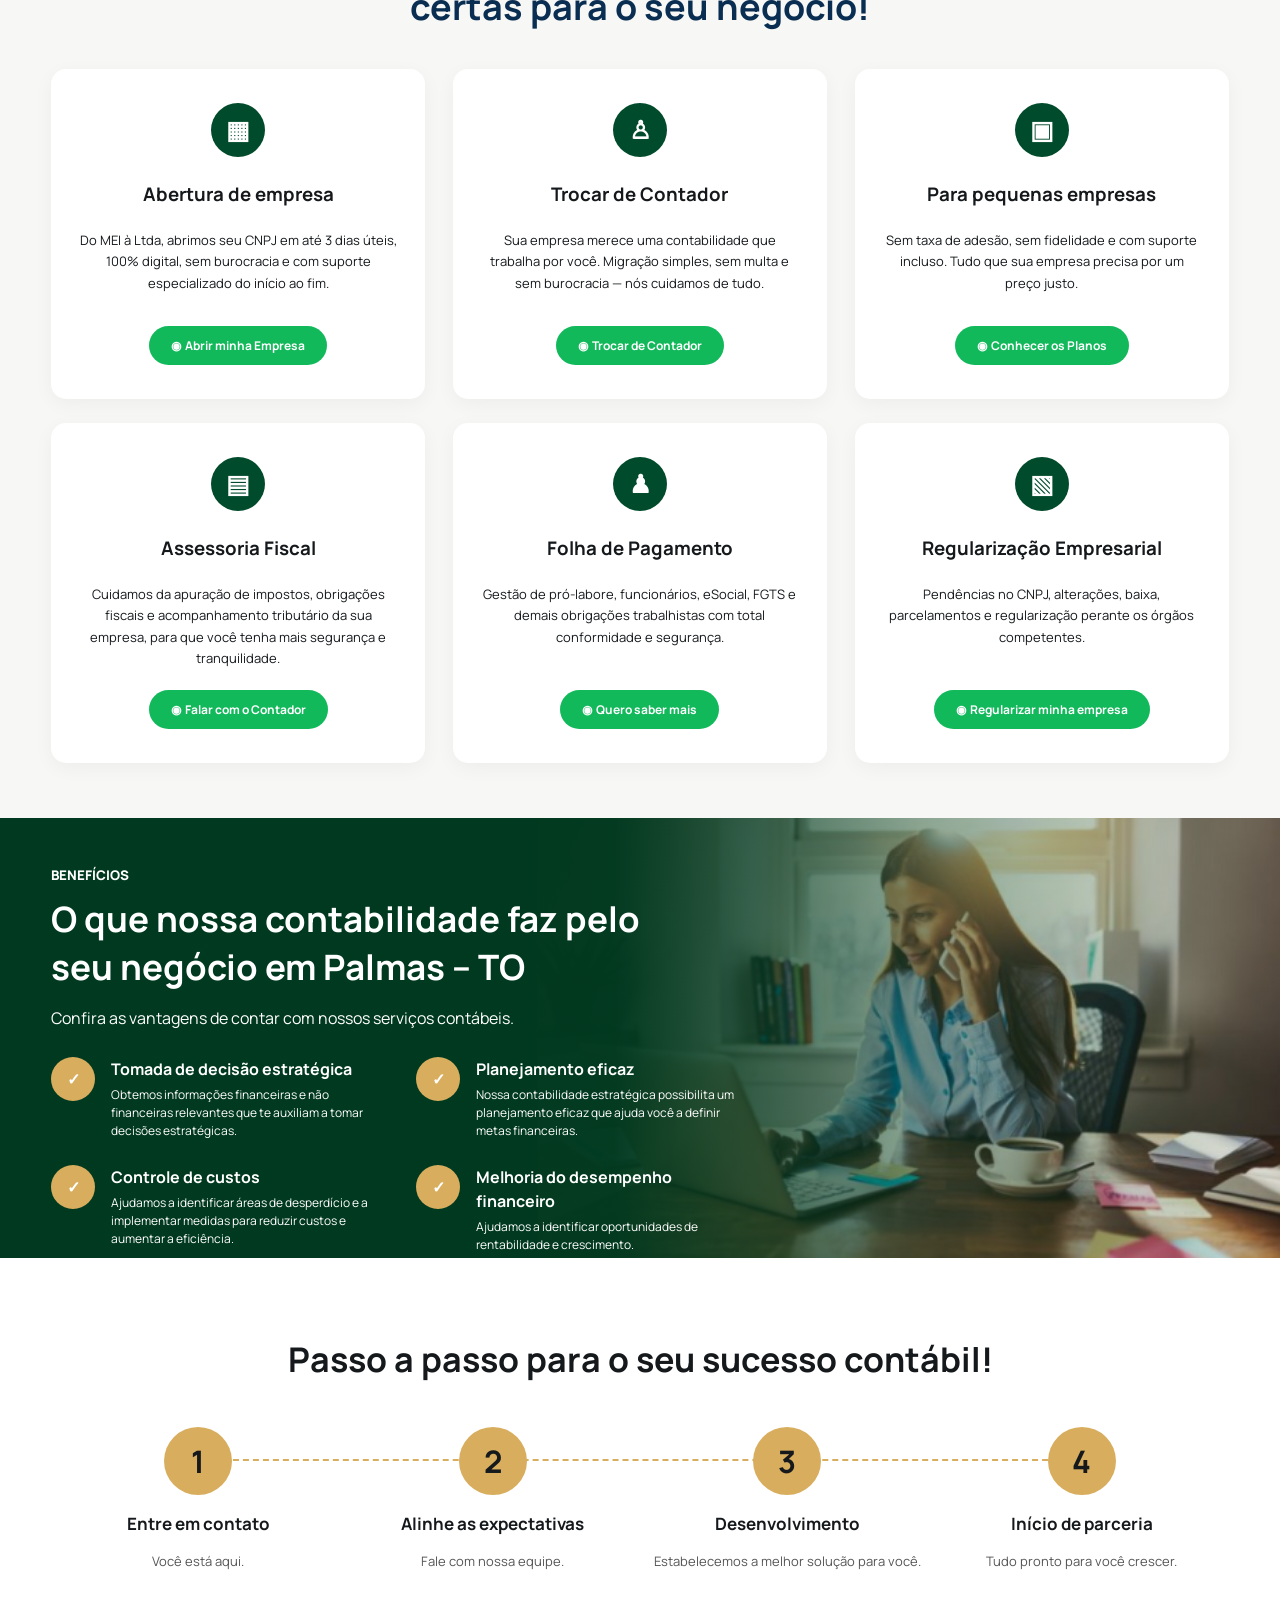
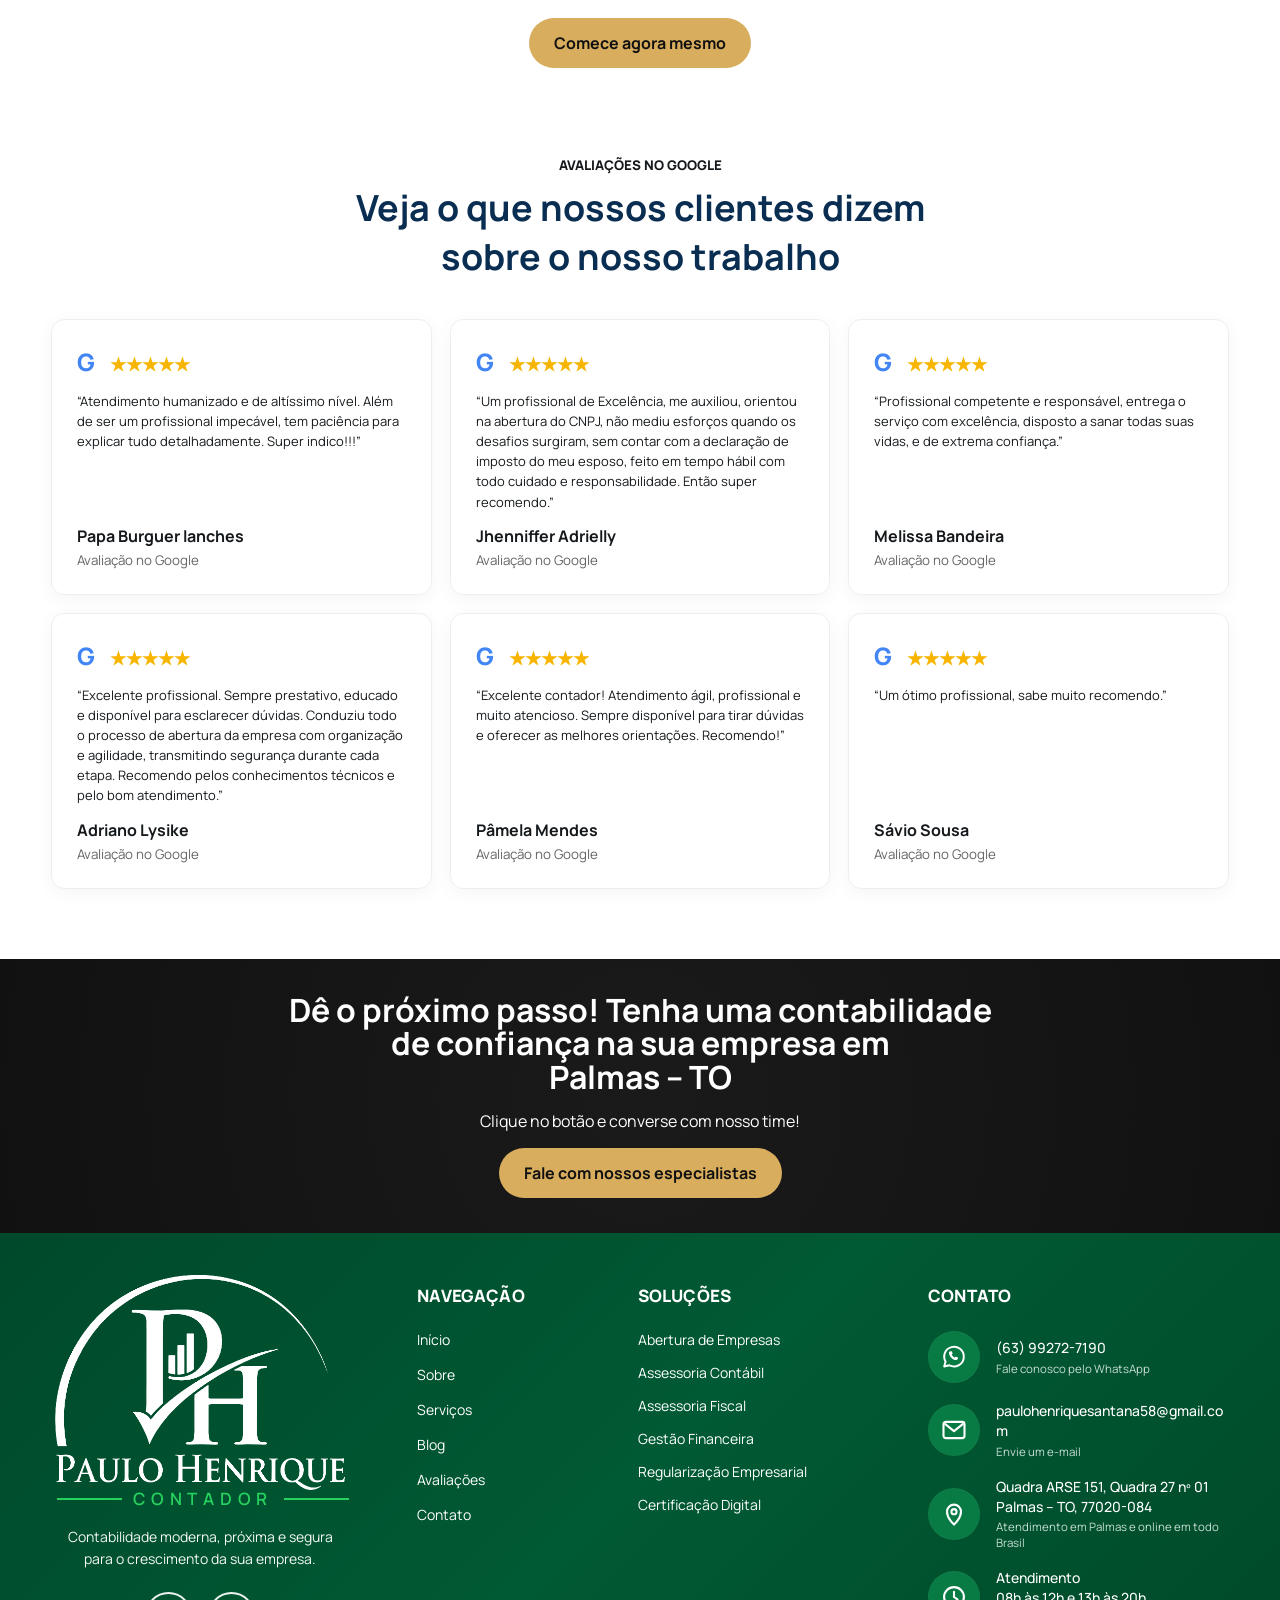
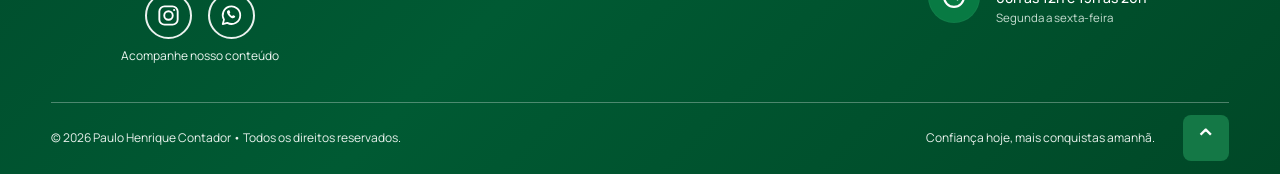
==== commit 6ea1092e: "Add files via upload" ====
--- a/index.html
+++ b/index.html
@@ -2,7 +2,31 @@
 <div class="topbar"><div class="wrap topitems"><span>☎ (63) 99272-7190</span><span>✉ paulohenriquesantana58@gmail.com</span><span>⌖ Palmas-TO e atendimento online em todo Brasil</span><span>◷ Segunda a sexta das 08h às 12h e das 13h às 20h.</span></div></div>
 <header><div class="wrap nav"><a href="#inicio"><img class="logo" src="assets/logo-header-nova.png" alt="Paulo Henrique Contador"></a><button class="menu" aria-label="Abrir menu">☰</button><nav><a href="#inicio">Início</a><a href="#sobre">Sobre</a><a href="#servicos">Serviços⌄</a><a href="#avaliacoes">Avaliações</a><a href="#blog">Blog</a><a href="#contato">Contato</a></nav><a class="btn dark" data-wa href="#"><span class="wa-icon" aria-hidden="true"><svg viewBox="0 0 24 24" role="img"><circle cx="12" cy="12" r="9.2" fill="none" stroke="currentColor" stroke-width="1.8"/><path d="M8.4 7.8c.35-.78.72-.8 1.08-.81h.92c.2 0 .42.08.54.39l.92 2.2c.1.25.07.48-.08.7l-.67.86c-.15.19-.16.37-.03.59.72 1.2 1.69 2.18 2.9 2.9.2.12.39.11.56-.04l.93-.83c.2-.18.42-.22.67-.11l2.06.96c.3.14.35.33.31.58-.11.72-.5 1.36-1.08 1.79-.56.42-1.25.65-1.95.65-1.05 0-2.55-.48-4.22-1.94-1.82-1.6-3.13-3.66-3.63-5.67-.2-.78-.13-1.53.21-2.22z" fill="currentColor"/></svg></span>Falar no WhatsApp</a></div></header>
 <main>
-<section class="hero" id="inicio"><div class="hero-bg"></div><div class="wrap hero-inner"><div class="hero-copy"><small>SOLUÇÕES CONTÁBEIS EM PALMAS – TO</small><h1>Abra seu CNPJ com<br><em>rapidez e segurança</em></h1><p>Do MEI à Empresa Limitada, cuidamos de tudo para<br>você começar seu negócio do jeito certo.</p></div><div class="hero-person"><img src="assets/paulo-hero.jpg" alt="Paulo Henrique Contador"></div></div></section>
+<section class="hero" id="inicio">
+  <div class="hero-photo"><img src="assets/foto-hero-nova.jpg" alt="Paulo Henrique Contador"></div>
+  <div class="hero-blend" aria-hidden="true"></div>
+  <div class="wrap hero-inner">
+    <div class="hero-copy">
+      <small><span class="hero-line"></span>SOLUÇÕES CONTÁBEIS EM PALMAS – TO</small>
+      <h1>Abra seu CNPJ com<br><em>rapidez e segurança</em></h1>
+      <p>Do MEI à Empresa Limitada, cuidamos de tudo para<br>você começar seu negócio do jeito certo.</p>
+      <div class="hero-points" aria-label="Diferenciais">
+        <div class="hero-point">
+          <span class="point-icon point-bars" aria-hidden="true"><i></i><i></i><i></i></span>
+          <span><strong>Atendimento</strong>em todo o Brasil</span>
+        </div>
+        <div class="hero-point">
+          <span class="point-icon point-shield" aria-hidden="true">✓</span>
+          <span><strong>Segurança</strong>e compromisso</span>
+        </div>
+        <div class="hero-point">
+          <span class="point-icon point-users" aria-hidden="true">♙</span>
+          <span><strong>Soluções para</strong>todas as empresas</span>
+        </div>
+      </div>
+    </div>
+  </div>
+</section>
 <section class="quick wrap"><article><b class="round">→</b><div><h3>Abrir minha empresa</h3><p>Do MEI à Ltda, abrimos seu CNPJ em até 3 dias úteis, 100% digital e sem burocracia.</p><a data-wa class="outline" href="#"><span class="wa-icon" aria-hidden="true"><svg viewBox="0 0 24 24" role="img"><circle cx="12" cy="12" r="9.2" fill="none" stroke="currentColor" stroke-width="1.8"/><path d="M8.4 7.8c.35-.78.72-.8 1.08-.81h.92c.2 0 .42.08.54.39l.92 2.2c.1.25.07.48-.08.7l-.67.86c-.15.19-.16.37-.03.59.72 1.2 1.69 2.18 2.9 2.9.2.12.39.11.56-.04l.93-.83c.2-.18.42-.22.67-.11l2.06.96c.3.14.35.33.31.58-.11.72-.5 1.36-1.08 1.79-.56.42-1.25.65-1.95.65-1.05 0-2.55-.48-4.22-1.94-1.82-1.6-3.13-3.66-3.63-5.67-.2-.78-.13-1.53.21-2.22z" fill="currentColor"/></svg></span>Abrir minha empresa</a></div></article><article class="gold"><b class="round white">→</b><div><h3>Conheça meus planos</h3><p>Planos claros, sem fidelidade e com tudo incluso. Migração simples, sem multa e sem burocracia.</p><a data-wa class="outline light" href="#"><span class="wa-icon" aria-hidden="true"><svg viewBox="0 0 24 24" role="img"><circle cx="12" cy="12" r="9.2" fill="none" stroke="currentColor" stroke-width="1.8"/><path d="M8.4 7.8c.35-.78.72-.8 1.08-.81h.92c.2 0 .42.08.54.39l.92 2.2c.1.25.07.48-.08.7l-.67.86c-.15.19-.16.37-.03.59.72 1.2 1.69 2.18 2.9 2.9.2.12.39.11.56-.04l.93-.83c.2-.18.42-.22.67-.11l2.06.96c.3.14.35.33.31.58-.11.72-.5 1.36-1.08 1.79-.56.42-1.25.65-1.95.65-1.05 0-2.55-.48-4.22-1.94-1.82-1.6-3.13-3.66-3.63-5.67-.2-.78-.13-1.53.21-2.22z" fill="currentColor"/></svg></span>Conheça nossos planos</a></div></article><article><b class="round">→</b><div><h3>Para pequenas empresas</h3><p>Sem taxa de adesão, sem fidelidade e com suporte incluso. Tudo que sua empresa precisa por um preço justo.</p><a data-wa class="outline" href="#"><span class="wa-icon" aria-hidden="true"><svg viewBox="0 0 24 24" role="img"><circle cx="12" cy="12" r="9.2" fill="none" stroke="currentColor" stroke-width="1.8"/><path d="M8.4 7.8c.35-.78.72-.8 1.08-.81h.92c.2 0 .42.08.54.39l.92 2.2c.1.25.07.48-.08.7l-.67.86c-.15.19-.16.37-.03.59.72 1.2 1.69 2.18 2.9 2.9.2.12.39.11.56-.04l.93-.83c.2-.18.42-.22.67-.11l2.06.96c.3.14.35.33.31.58-.11.72-.5 1.36-1.08 1.79-.56.42-1.25.65-1.95.65-1.05 0-2.55-.48-4.22-1.94-1.82-1.6-3.13-3.66-3.63-5.67-.2-.78-.13-1.53.21-2.22z" fill="currentColor"/></svg></span>Conheça nossos planos</a></div></article></section>
 <section class="about wrap" id="sobre"><div><small>SOBRE NÓS</small><h2>Contabilidade que vai além dos números</h2><p>Somos especialistas em contabilidade para pequenas e médias empresas em Palmas – TO. Cuidamos de toda a burocracia fiscal e tributária para que você foque no que realmente importa: fazer seu negócio crescer com segurança.</p><a data-wa class="btn navy" href="#">Falar com um contador em Palmas</a></div><div class="about-photo"><img src="assets/homem-escritorio.png" alt="Profissional trabalhando em escritório"><span><strong>+4</strong>Anos no mercado</span></div></section>
 <section class="services" id="servicos"><div class="wrap"><div class="section-title"><small>NOSSOS SERVIÇOS</small><h2>Temos as soluções contábeis<br>certas para o seu negócio!</h2></div><div class="service-grid">
--- a/estilo.css
+++ b/estilo.css
@@ -86,3 +86,116 @@
   .hero-person{right:0!important;top:auto!important;bottom:0!important;width:46%!important;height:100%!important;opacity:.30}
   .hero-person img{object-position:center top!important}
 }
+
+/* HERO 08/09/2026 - retrato com transição suave preto / claro */
+.hero{
+  height:560px!important;
+  position:relative!important;
+  overflow:hidden!important;
+  background:#050807!important;
+  isolation:isolate;
+}
+.hero-bg,.hero-person{display:none!important}
+.hero-photo{
+  position:absolute;
+  z-index:0;
+  top:0;
+  right:0;
+  width:61%;
+  height:100%;
+  overflow:hidden;
+  background:#f1f0f6;
+}
+.hero-photo img{
+  width:100%;
+  height:100%;
+  object-fit:cover;
+  object-position:center 18%;
+  display:block;
+}
+.hero-blend{
+  position:absolute;
+  z-index:1;
+  inset:0;
+  pointer-events:none;
+  background:linear-gradient(90deg,
+    #050807 0%,
+    #070b09 35%,
+    rgba(7,11,9,.98) 41%,
+    rgba(10,13,12,.90) 46%,
+    rgba(18,20,20,.72) 51%,
+    rgba(43,45,47,.48) 56%,
+    rgba(110,110,116,.22) 61%,
+    rgba(235,234,242,.06) 67%,
+    rgba(255,255,255,0) 74%);
+}
+.hero-inner{
+  height:100%!important;
+  position:relative!important;
+  z-index:2!important;
+  display:flex!important;
+  align-items:center!important;
+}
+.hero-copy{
+  width:57%!important;
+  padding:0!important;
+  color:#fff!important;
+  margin-top:2px;
+}
+.hero-copy small{
+  display:flex;
+  align-items:center;
+  gap:12px;
+  font-size:14px;
+  letter-spacing:.15px;
+  font-weight:700;
+}
+.hero-line{width:28px;height:2px;background:#11b85a;display:inline-block}
+.hero-copy h1{
+  font-size:52px!important;
+  line-height:1.06!important;
+  margin:18px 0 14px!important;
+  letter-spacing:-1.6px;
+}
+.hero-copy em{color:#08b85a!important}
+.hero-copy p{
+  font-size:16px!important;
+  line-height:1.75!important;
+  margin:0!important;
+  color:#f5f5f5;
+}
+.hero-points{
+  display:grid;
+  grid-template-columns:repeat(3,minmax(0,1fr));
+  gap:26px;
+  margin-top:62px;
+  max-width:680px;
+}
+.hero-point{display:flex;align-items:center;gap:14px;min-width:0}
+.hero-point>span:last-child{font-size:13px;line-height:1.45;color:#e8ecea}
+.hero-point strong{display:block;color:#fff;font-size:14px;margin-bottom:2px}
+.point-icon{width:36px;min-width:36px;height:36px;display:flex;align-items:flex-end;justify-content:center;color:#0dcc67;font-weight:800;font-size:27px}
+.point-bars{gap:4px}
+.point-bars i{display:block;width:6px;background:#0dcc67;border-radius:2px 2px 0 0}
+.point-bars i:nth-child(1){height:14px}.point-bars i:nth-child(2){height:23px}.point-bars i:nth-child(3){height:31px}
+.point-shield{border:3px solid #0dcc67;border-radius:7px 7px 12px 12px;align-items:center;font-size:17px;line-height:1}
+.point-users{align-items:center;font-size:31px}
+
+@media(max-width:1000px){
+  .hero-photo{width:58%}
+  .hero-blend{background:linear-gradient(90deg,#050807 0%,#070b09 43%,rgba(7,11,9,.94) 50%,rgba(20,22,22,.62) 60%,rgba(255,255,255,0) 75%)}
+  .hero-copy{width:60%!important}
+  .hero-copy h1{font-size:44px!important}
+  .hero-points{gap:15px;margin-top:45px}
+}
+@media(max-width:850px){
+  .hero{height:600px!important}
+  .hero-photo{width:100%;opacity:.45}
+  .hero-photo img{object-position:center top}
+  .hero-blend{background:linear-gradient(90deg,rgba(4,7,6,.96),rgba(4,7,6,.72)),linear-gradient(0deg,rgba(4,7,6,.25),rgba(4,7,6,.25))}
+  .hero-inner{align-items:flex-start!important}
+  .hero-copy{width:100%!important;padding:44px 20px 28px!important;margin:0!important}
+  .hero-copy h1{font-size:36px!important;letter-spacing:-.8px}
+  .hero-copy p{font-size:15px!important}
+  .hero-points{grid-template-columns:1fr;gap:14px;margin-top:34px;max-width:330px}
+}
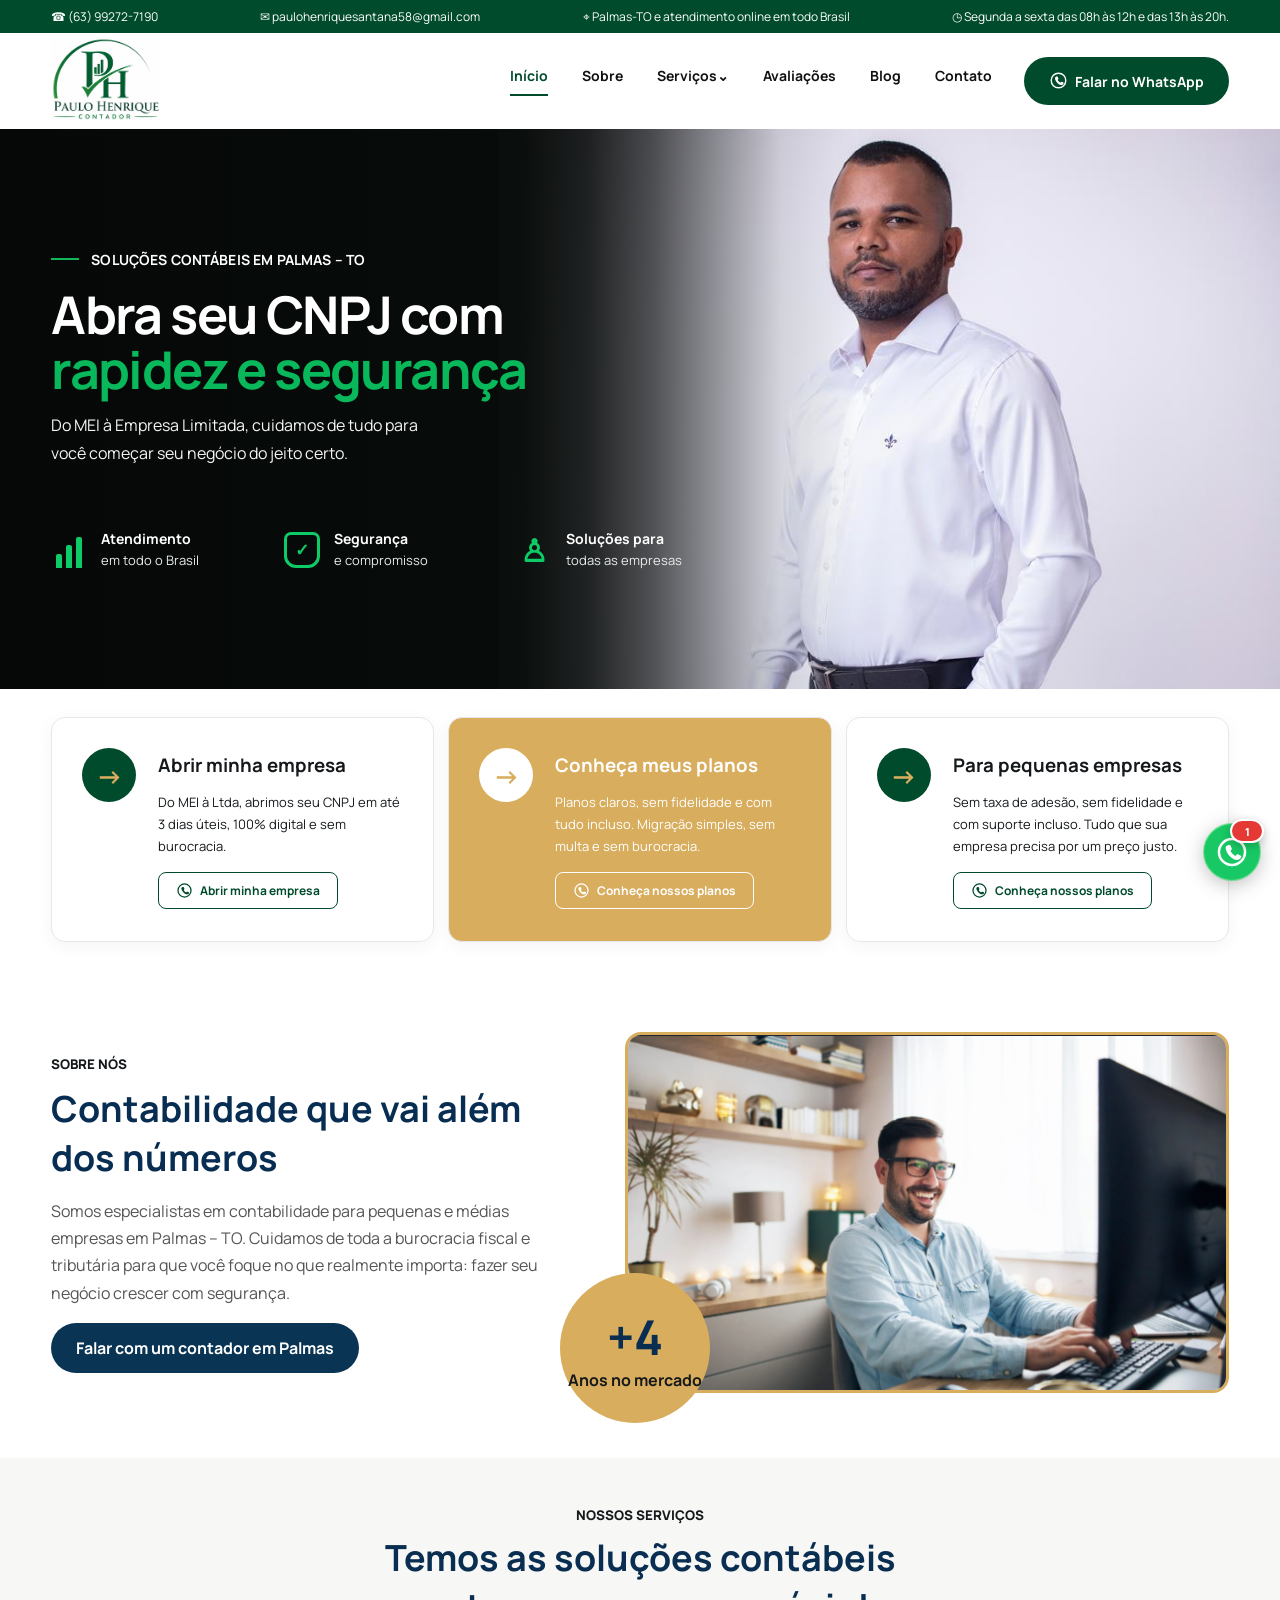
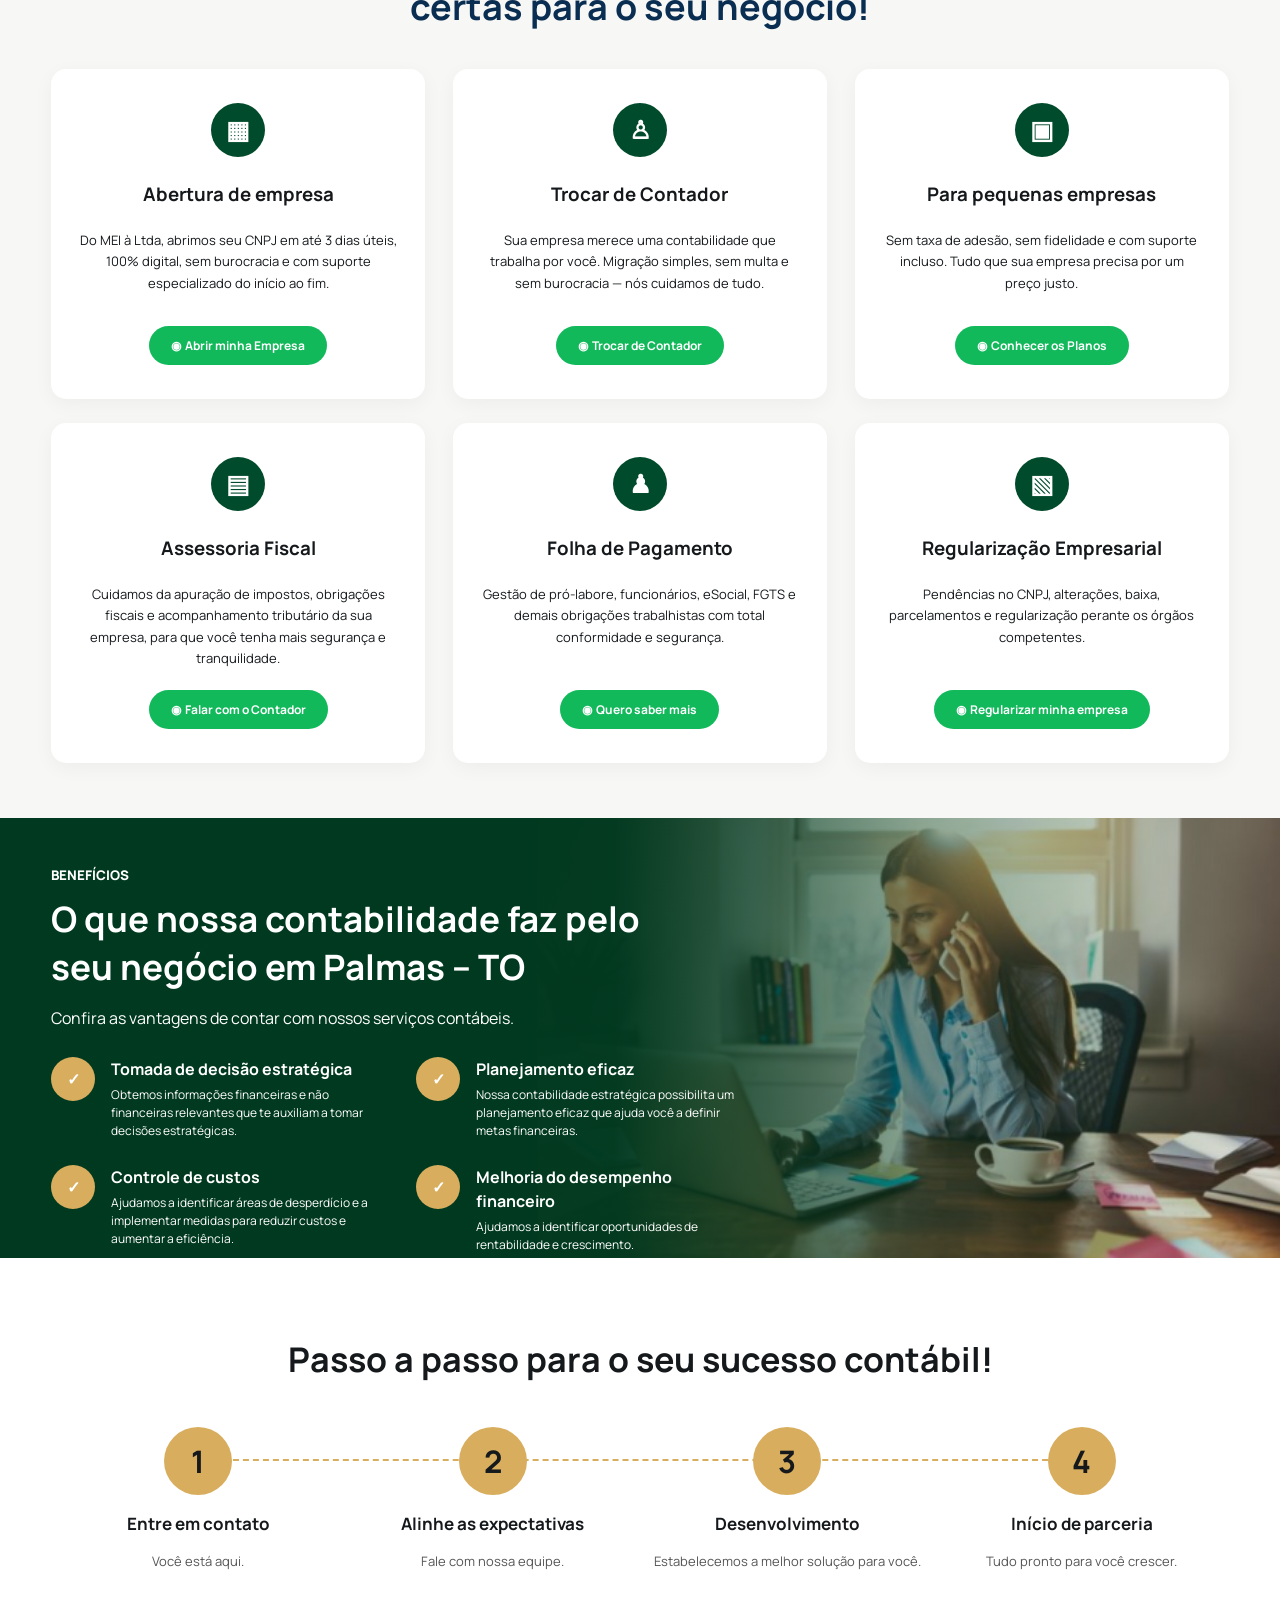
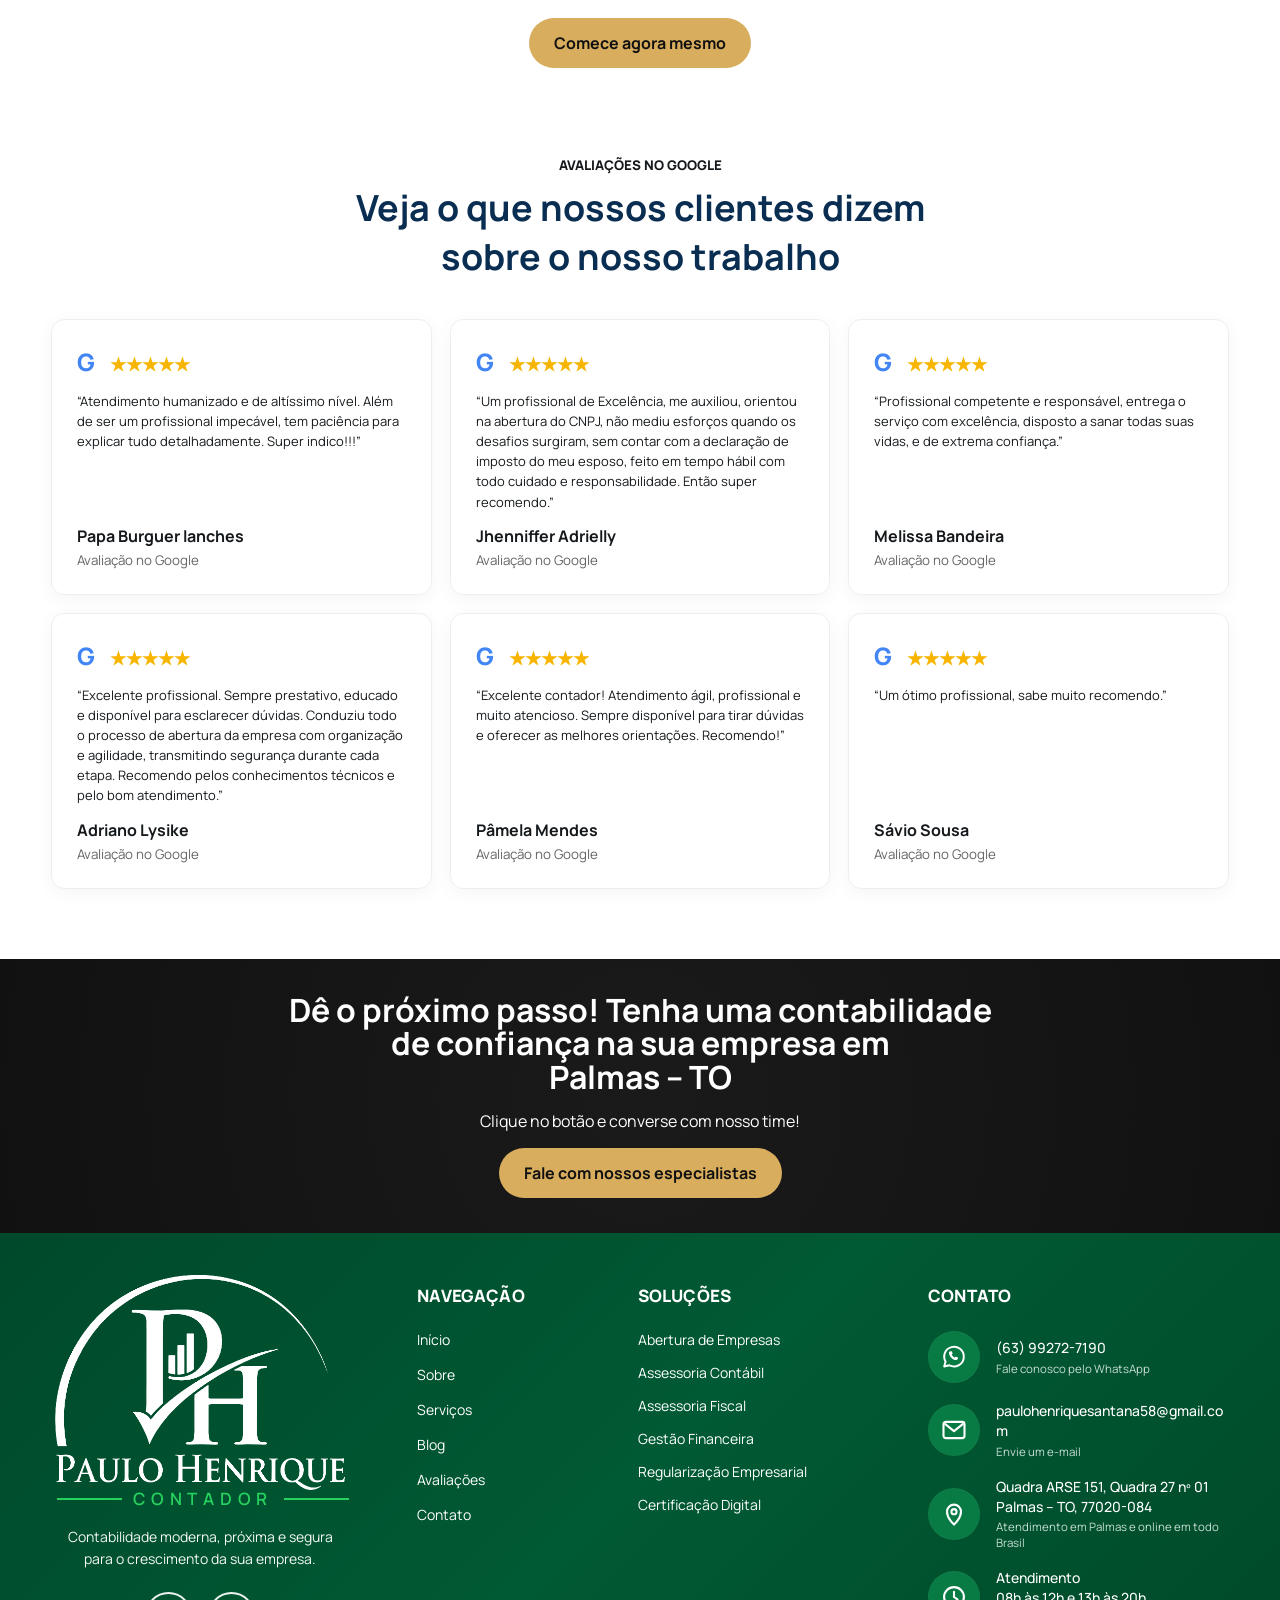
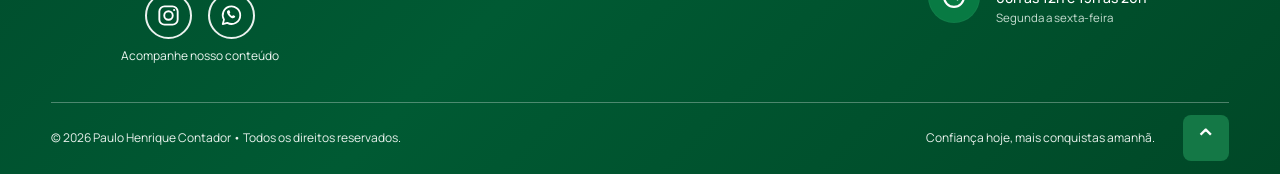
==== commit 9362dcc1: "Add files via upload" ====
--- a/index.html
+++ b/index.html
@@ -109,4 +109,4 @@
     </div>
   </div>
 </footer>
-<a class="float-wa" data-wa href="#"><span class="wa-icon" aria-hidden="true"><svg viewBox="0 0 24 24" role="img"><circle cx="12" cy="12" r="9.2" fill="none" stroke="currentColor" stroke-width="1.8"/><path d="M8.4 7.8c.35-.78.72-.8 1.08-.81h.92c.2 0 .42.08.54.39l.92 2.2c.1.25.07.48-.08.7l-.67.86c-.15.19-.16.37-.03.59.72 1.2 1.69 2.18 2.9 2.9.2.12.39.11.56-.04l.93-.83c.2-.18.42-.22.67-.11l2.06.96c.3.14.35.33.31.58-.11.72-.5 1.36-1.08 1.79-.56.42-1.25.65-1.95.65-1.05 0-2.55-.48-4.22-1.94-1.82-1.6-3.13-3.66-3.63-5.67-.2-.78-.13-1.53.21-2.22z" fill="currentColor"/></svg></span></a><script src="script.js"></script></body></html>
+<a class="float-wa" data-wa href="#" aria-label="Falar no WhatsApp - 1 nova mensagem"><span class="wa-icon" aria-hidden="true"><svg viewBox="0 0 24 24" role="img"><circle cx="12" cy="12" r="9.2" fill="none" stroke="currentColor" stroke-width="1.8"/><path d="M8.4 7.8c.35-.78.72-.8 1.08-.81h.92c.2 0 .42.08.54.39l.92 2.2c.1.25.07.48-.08.7l-.67.86c-.15.19-.16.37-.03.59.72 1.2 1.69 2.18 2.9 2.9.2.12.39.11.56-.04l.93-.83c.2-.18.42-.22.67-.11l2.06.96c.3.14.35.33.31.58-.11.72-.5 1.36-1.08 1.79-.56.42-1.25.65-1.95.65-1.05 0-2.55-.48-4.22-1.94-1.82-1.6-3.13-3.66-3.63-5.67-.2-.78-.13-1.53.21-2.22z" fill="currentColor"/></svg></span></a><script src="script.js"></script></body></html>
--- a/estilo.css
+++ b/estilo.css
@@ -189,13 +189,102 @@
   .hero-points{gap:15px;margin-top:45px}
 }
 @media(max-width:850px){
-  .hero{height:600px!important}
-  .hero-photo{width:100%;opacity:.45}
-  .hero-photo img{object-position:center top}
-  .hero-blend{background:linear-gradient(90deg,rgba(4,7,6,.96),rgba(4,7,6,.72)),linear-gradient(0deg,rgba(4,7,6,.25),rgba(4,7,6,.25))}
+  /* Mobile: mantém o lado esquerdo escuro, mas deixa a foto clara e visível à direita/embaixo */
+  .hero{height:625px!important;background:#050807!important}
+  .hero-photo{
+    width:82%!important;
+    height:92%!important;
+    right:-22%!important;
+    top:auto!important;
+    bottom:0!important;
+    opacity:.94!important;
+    background:#f1f0f6!important;
+  }
+  .hero-photo img{
+    object-position:44% 10%!important;
+    filter:brightness(1.05) contrast(.98)!important;
+  }
+  .hero-blend{
+    background:
+      linear-gradient(90deg,
+        #050807 0%,
+        rgba(5,8,7,.99) 38%,
+        rgba(5,8,7,.91) 50%,
+        rgba(5,8,7,.63) 62%,
+        rgba(5,8,7,.28) 74%,
+        rgba(5,8,7,.06) 86%,
+        rgba(5,8,7,0) 100%),
+      linear-gradient(180deg,
+        rgba(5,8,7,.95) 0%,
+        rgba(5,8,7,.75) 28%,
+        rgba(5,8,7,.22) 58%,
+        rgba(5,8,7,0) 78%)!important;
+  }
   .hero-inner{align-items:flex-start!important}
-  .hero-copy{width:100%!important;padding:44px 20px 28px!important;margin:0!important}
-  .hero-copy h1{font-size:36px!important;letter-spacing:-.8px}
-  .hero-copy p{font-size:15px!important}
-  .hero-points{grid-template-columns:1fr;gap:14px;margin-top:34px;max-width:330px}
-}
+  .hero-copy{width:100%!important;padding:34px 18px 24px!important;margin:0!important}
+  .hero-copy small{font-size:12px!important;max-width:88%}
+  .hero-copy h1{font-size:34px!important;line-height:1.04!important;letter-spacing:-.7px;margin:16px 0 12px!important;max-width:88%}
+  .hero-copy p{font-size:14px!important;line-height:1.7!important;max-width:78%}
+  .hero-points{grid-template-columns:1fr;gap:12px;margin-top:30px;max-width:230px}
+  .hero-point{gap:12px}
+  .hero-point>span:last-child{font-size:12px!important}
+  .hero-point strong{font-size:13px!important}
+  .point-icon{width:32px;min-width:32px;height:32px;font-size:24px}
+}
+
+/* WhatsApp flutuante: efeito de nova notificacao */
+.float-wa{
+  overflow:visible;
+  transform-origin:50% 85%;
+  animation:wa-notification-shake 6s ease-in-out infinite;
+}
+.float-wa::after{
+  content:"1";
+  position:absolute;
+  top:-5px;
+  right:-4px;
+  min-width:20px;
+  height:20px;
+  padding:0 5px;
+  border-radius:999px;
+  display:flex;
+  align-items:center;
+  justify-content:center;
+  background:#e53935;
+  color:#fff;
+  border:2px solid #fff;
+  font:800 11px/1 Manrope,Arial,sans-serif;
+  box-shadow:0 3px 10px rgba(0,0,0,.22);
+  animation:wa-badge-pop 6s ease-in-out infinite;
+}
+.float-wa::before{
+  content:"";
+  position:absolute;
+  inset:-1px;
+  border:2px solid rgba(37,211,102,.55);
+  border-radius:50%;
+  pointer-events:none;
+  animation:wa-notification-ring 6s ease-out infinite;
+}
+@keyframes wa-notification-shake{
+  0%,2%,4%,6%,8%,10%,100%{transform:rotate(0deg) scale(1)}
+  1%{transform:rotate(-8deg) scale(1.04)}
+  3%{transform:rotate(8deg) scale(1.04)}
+  5%{transform:rotate(-7deg) scale(1.04)}
+  7%{transform:rotate(7deg) scale(1.04)}
+  9%{transform:rotate(-4deg) scale(1.02)}
+}
+@keyframes wa-badge-pop{
+  0%,10%,100%{transform:scale(1)}
+  2%{transform:scale(1.28)}
+  5%{transform:scale(.92)}
+  8%{transform:scale(1.12)}
+}
+@keyframes wa-notification-ring{
+  0%,10%,100%{opacity:0;transform:scale(1)}
+  1%{opacity:.8;transform:scale(1)}
+  8%{opacity:0;transform:scale(1.55)}
+}
+@media (prefers-reduced-motion: reduce){
+  .float-wa,.float-wa::before,.float-wa::after{animation:none!important}
+}
